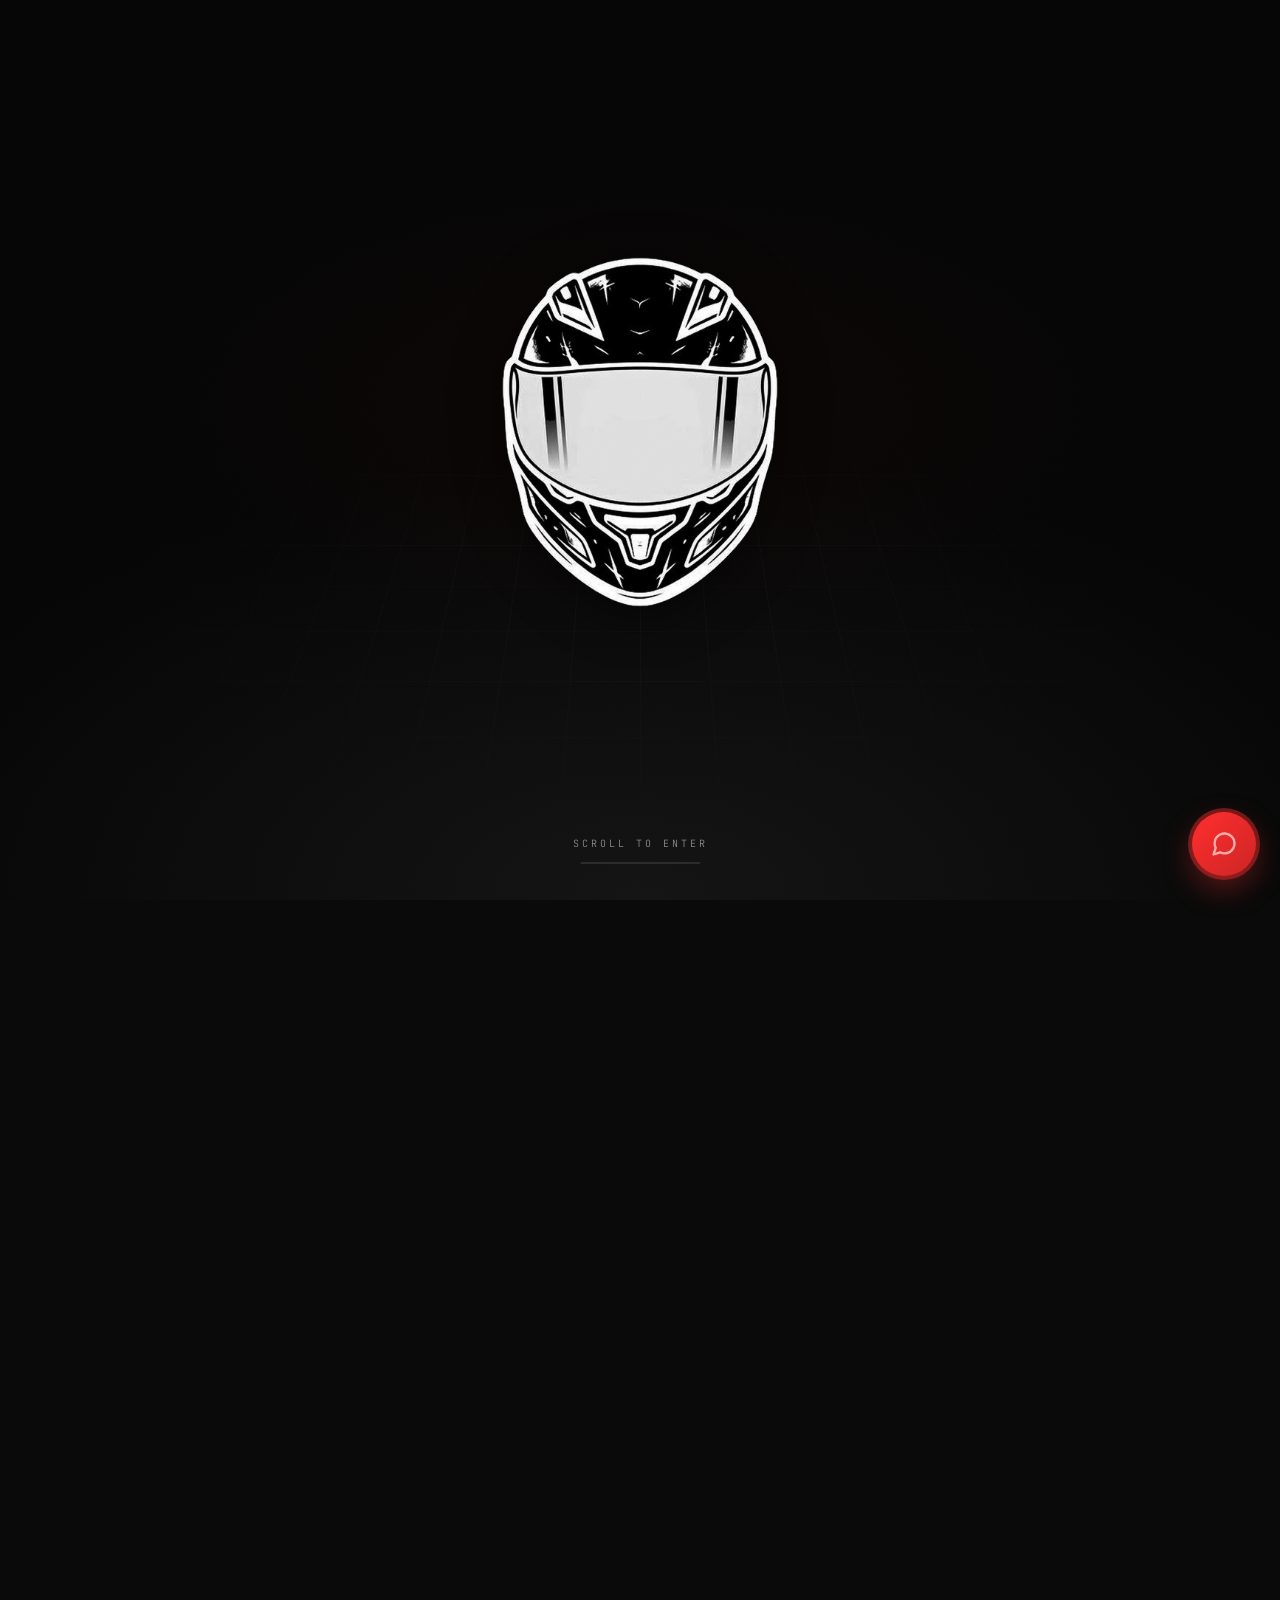
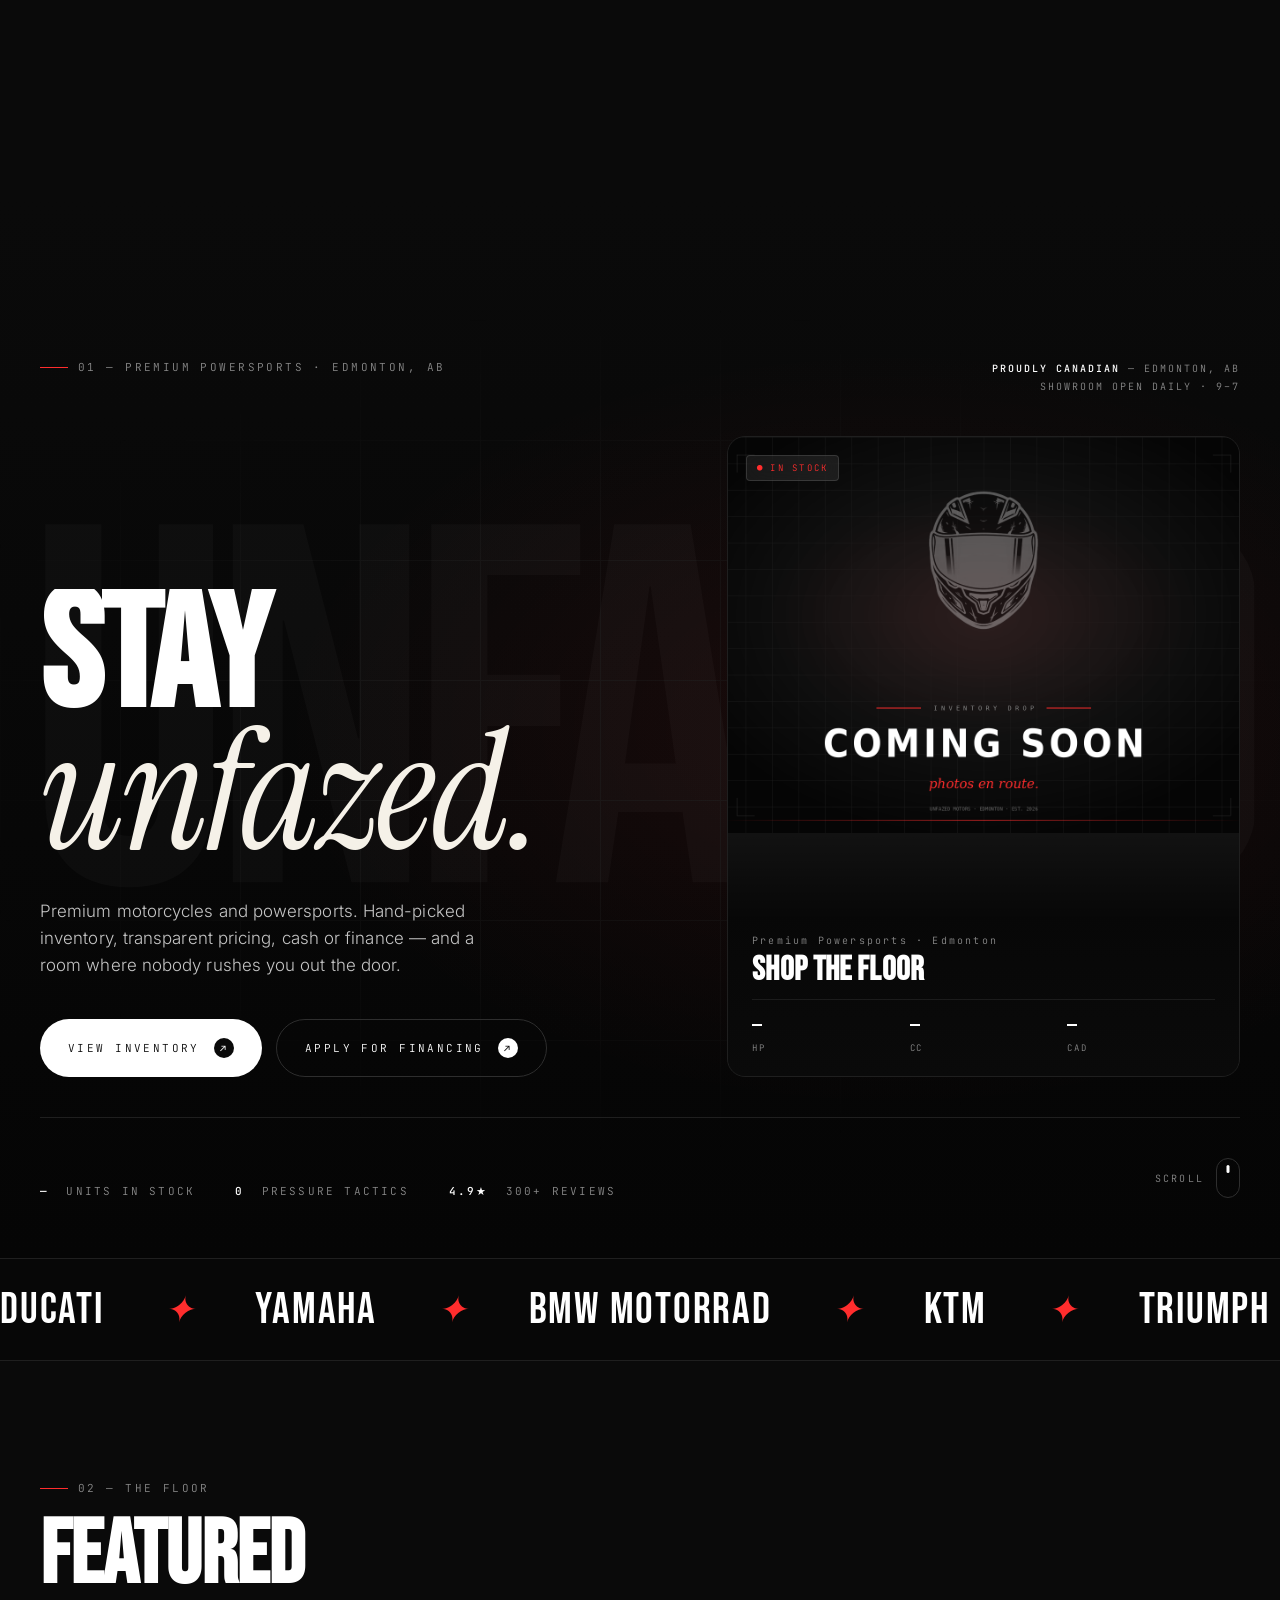
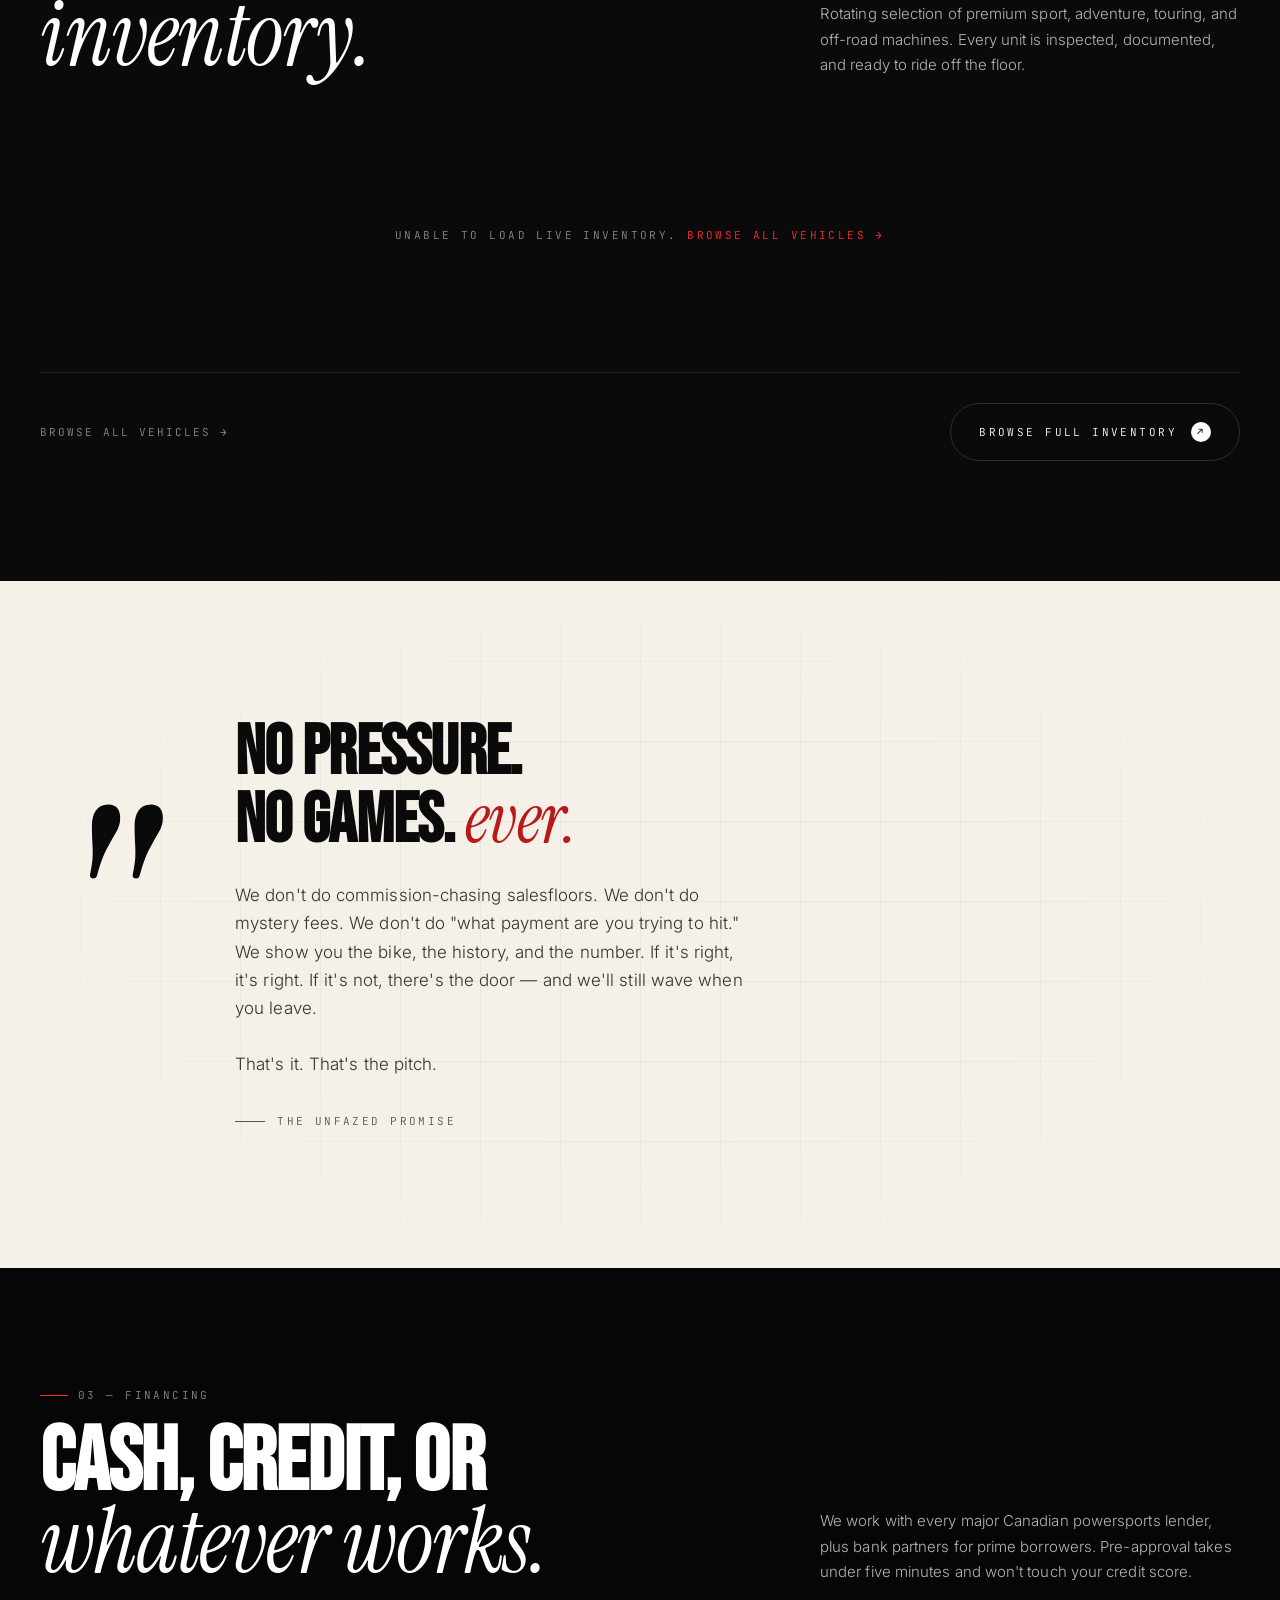
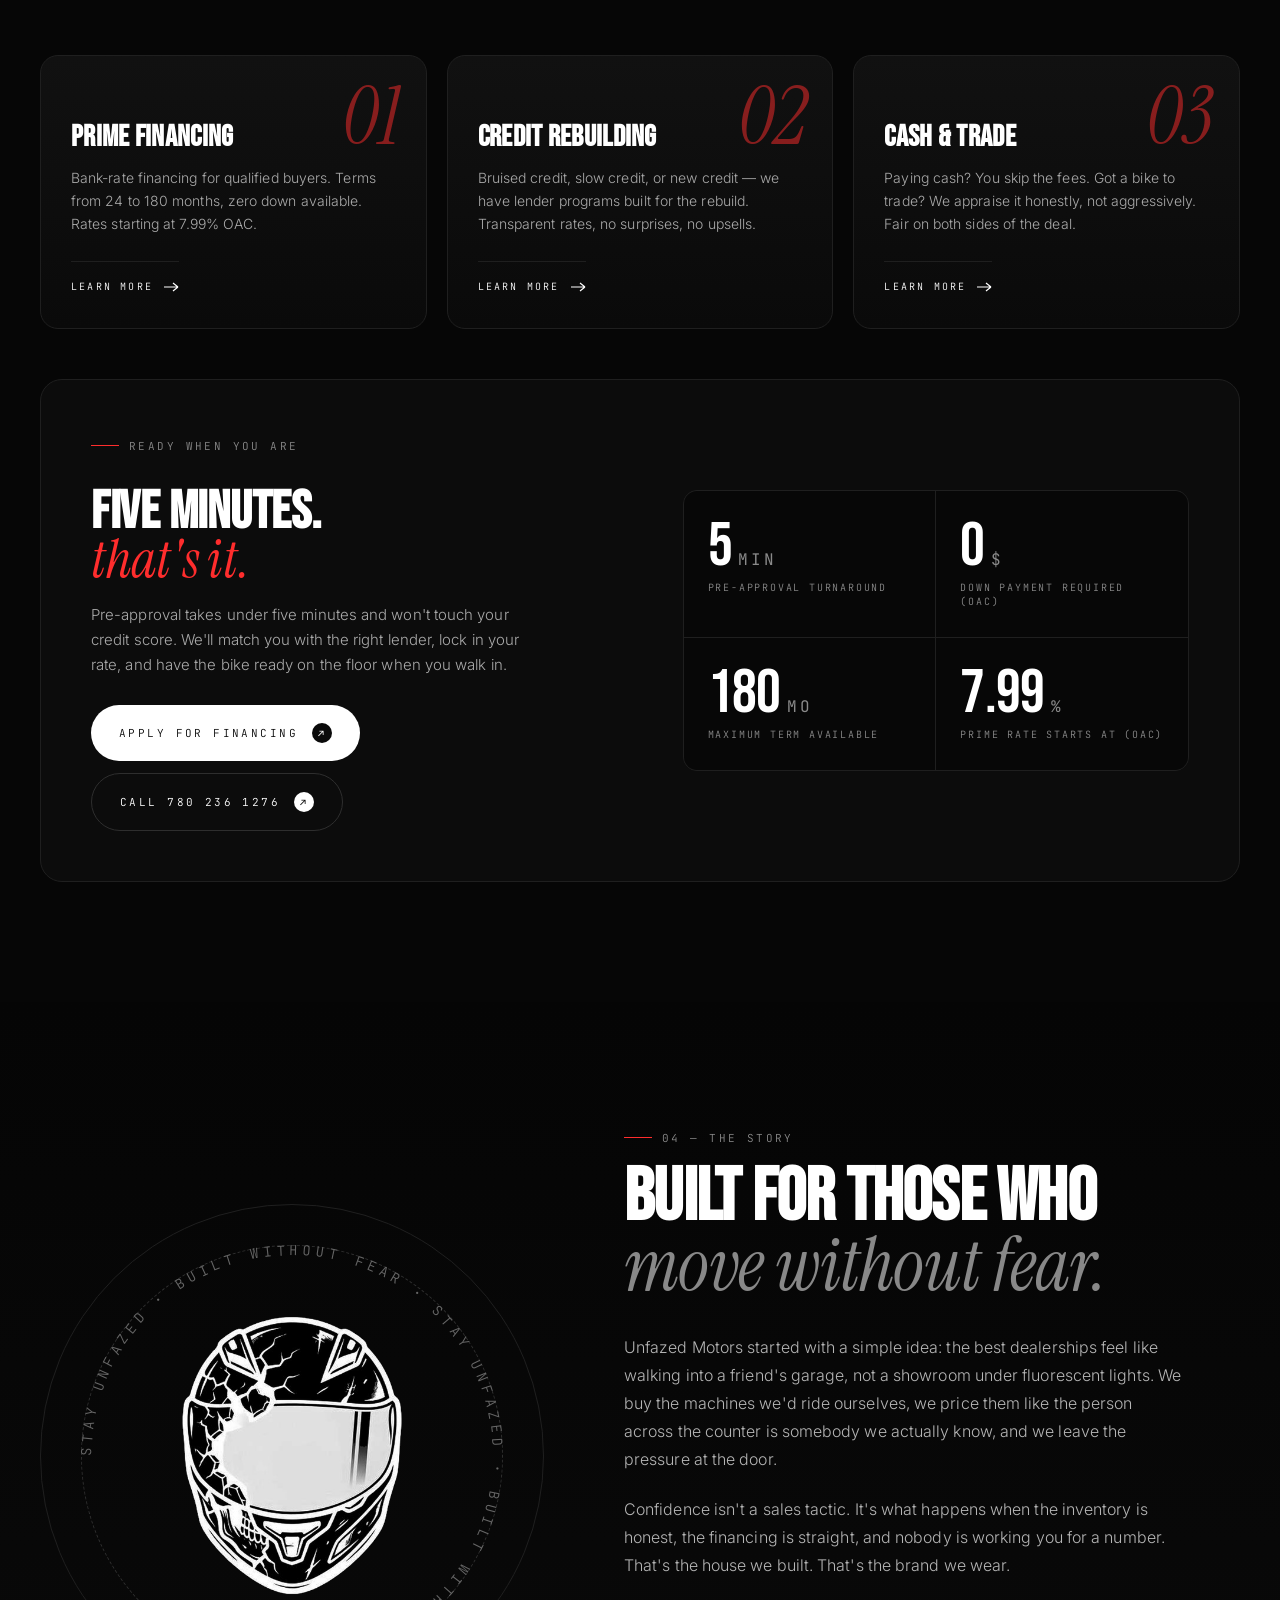
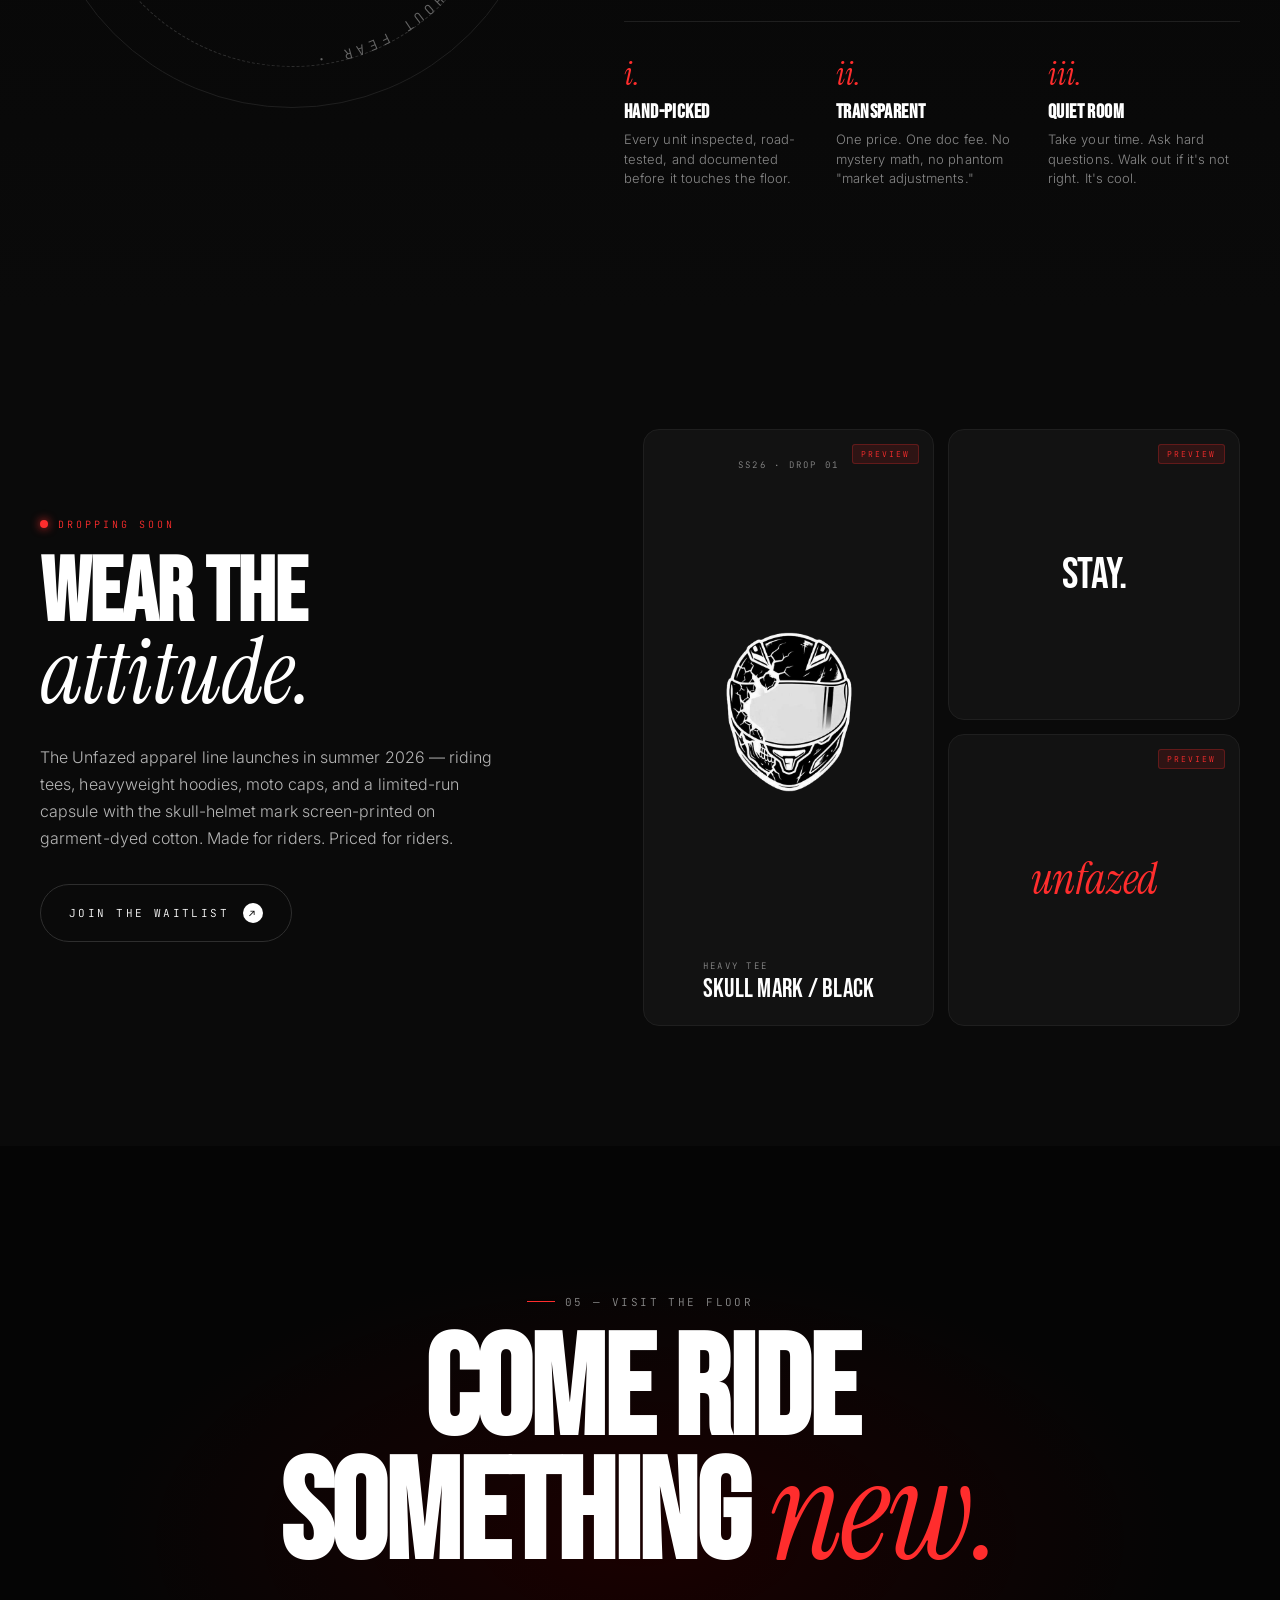
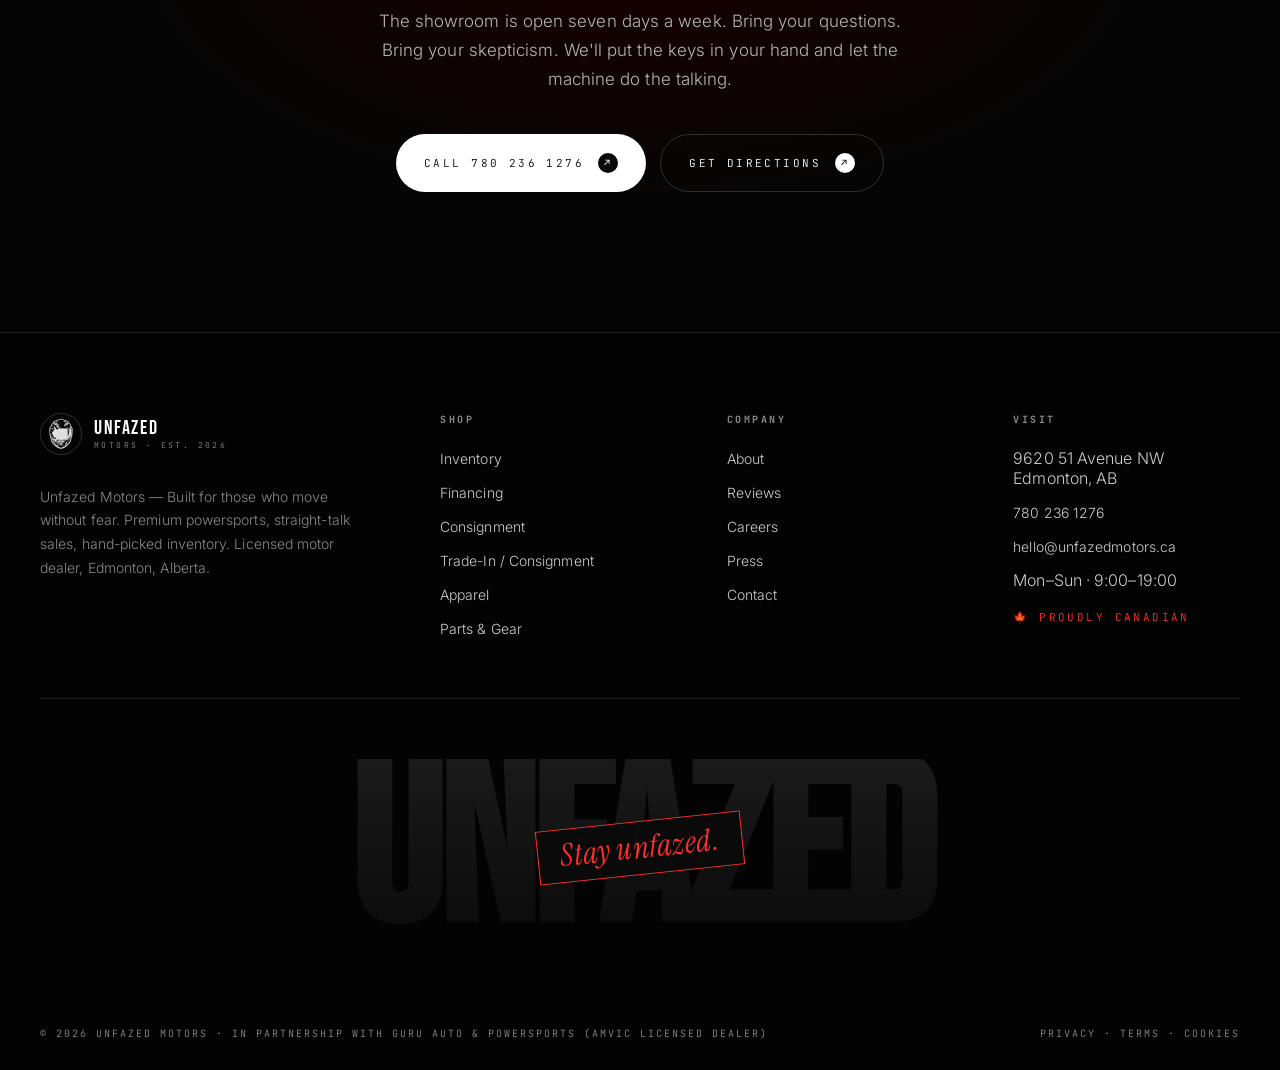
==== index.html @ b4e79d4d "Clean website upload without Airtable secrets" ====
<!DOCTYPE html>
<html lang="en">
<head>
<meta charset="UTF-8">
<meta name="viewport" content="width=device-width, initial-scale=1.0">
<title>Unfazed Motors — Stay Unfazed.</title>
<link rel="icon" href="favicon.ico" sizes="any">
<link rel="icon" type="image/png" href="assets/logo-damaged.png">
<link rel="apple-touch-icon" href="assets/logo-damaged.png">
<meta name="description" content="Unfazed Motors — Premium motorcycles and powersports in Edmonton, Alberta. Cash or finance. No pressure. Stay unfazed.">
<meta property="og:title" content="Unfazed Motors — Stay Unfazed.">
<meta property="og:description" content="Premium motorcycles and powersports. Edmonton, Alberta. Cash or finance. No pressure.">
<meta property="og:image" content="assets/logo-damaged.png">
<meta property="og:type" content="website">
<meta name="theme-color" content="#0a0a0a">
<link rel="preconnect" href="https://fonts.googleapis.com">
<link rel="preconnect" href="https://fonts.gstatic.com" crossorigin>
<link href="https://fonts.googleapis.com/css2?family=Bebas+Neue&family=Instrument+Serif:ital@0;1&family=JetBrains+Mono:wght@400;500&family=Inter:wght@300;400;500;600&display=swap" rel="stylesheet">
<!-- Preload helmet images for intro animation before any paint -->
<link rel="preload" href="assets/logo.png" as="image">
<link rel="preload" href="assets/logo-damaged.png" as="image">
<link rel="stylesheet" href="css/style.css">
<link rel="stylesheet" href="css/home.css">
<link rel="stylesheet" href="css/chatbot.css">
<!-- Synchronously add has-intro class before paint to prevent FOUC -->
<script>document.documentElement.classList.add('has-intro');</script>
</head>
<body>

<!-- ========== INTRO ANIMATION ========== -->
<div class="intro" id="intro">
  <div class="intro-sky"></div>
  <div class="intro-grid-lines"></div>
  <div class="intro-stage">
    <div class="intro-flash" id="intFlash"></div>
    <div class="intro-helmet-wrap" id="intHelmet">
      <img src="assets/logo.png" alt="" class="intro-helmet">
      <img src="assets/logo-damaged.png" alt="" class="intro-helmet-damaged">
      <div class="intro-streaks">
        <span></span><span></span><span></span><span></span><span></span>
      </div>
    </div>
    <div class="intro-wordmark" id="intWord">
      <div class="intro-mono">EST · 2026</div>
      <h1 class="intro-title">UNFAZED</h1>
      <div class="intro-sub">
        <span class="line"></span>
        <span>MOTORS · EDMONTON</span>
        <span class="line"></span>
      </div>
      <div class="intro-tag"><em>Stay unfazed.</em></div>
    </div>
    <div class="intro-cue" id="intCue">
      <span>Scroll to enter</span>
      <div class="cue-bar"><div class="cue-fill" id="cueFill"></div></div>
    </div>
  </div>
</div>
<div class="intro-spacer" id="introSpacer"></div>

<!-- ========== SITE ========== -->
<div class="home-page">

<header id="hdr">
  <a href="index.html" class="brand">
    <div class="brand-mark"><img src="assets/logo-damaged.png" alt="Unfazed Motors"></div>
    <div class="brand-name">UNFAZED<small>MOTORS · EST. 2026</small></div>
  </a>
  <nav>
    <ul>
      <li><a href="index.html">Home</a></li>
      <li><a href="inventory.html">Inventory</a></li>
      <li><a href="financing.html">Financing</a></li>
      <li><a href="consignment.html">Consignment</a></li>
      <li><a href="#about">About</a></li>
      <li><a href="#apparel">Apparel</a></li>
      <li><a href="#contact">Contact</a></li>
    </ul>
  </nav>
  <a href="#contact" class="header-cta">Showroom Open</a>
  <button class="burger" aria-label="Menu"><span></span><span></span><span></span></button>
</header>

<nav class="mobile-nav" id="mobileNav">
  <a href="index.html">Home</a>
  <a href="inventory.html">Inventory</a>
  <a href="financing.html">Financing</a>
  <a href="consignment.html">Consignment</a>
  <a href="#about">About</a>
  <a href="#apparel">Apparel</a>
  <a href="#contact">Contact</a>
  <a href="tel:17802361276" class="mob-cta">780 236 1276</a>
</nav>

<!-- ---- Hero ---- -->
<section class="hero" id="top">
  <div class="hero-bg"></div>
  <div class="hero-grid"></div>
  <div class="hero-backdrop">UNFAZED</div>

  <div class="hero-top">
    <span class="eyebrow">01 — Premium Powersports · Edmonton, AB</span>
    <div class="hero-meta">
      <div><strong>Proudly Canadian</strong> — Edmonton, AB</div>
      <div>Showroom open daily · 9–7</div>
    </div>
  </div>

  <div class="hero-main">
    <div>
      <h1 class="hero-headline">
        <span class="line"><span>Stay</span></span>
        <span class="line"><span>unfazed.</span></span>
      </h1>
      <p class="hero-sub">Premium motorcycles and powersports. Hand-picked inventory, transparent pricing, cash or finance — and a room where nobody rushes you out the door.</p>
      <div class="hero-ctas">
        <a href="inventory.html" class="btn btn-primary">View Inventory <span class="arrow">↗</span></a>
        <a href="financing.html" class="btn btn-outline">Apply for Financing <span class="arrow">↗</span></a>
      </div>
    </div>

    <div class="hero-feature">
      <div class="feature-img">
        <!-- Filled dynamically by home-inventory.js if photos available, otherwise shows coming-soon -->
        <img src="assets/coming-soon.png" alt="Inventory photos coming soon" style="width:100%;height:100%;object-fit:cover">
      </div>
      <span class="feature-tag live">In Stock</span>
      <div class="feature-info">
        <div class="year" id="heroFeatYear">Premium Powersports · Edmonton</div>
        <h3 id="heroFeatName">Shop the Floor</h3>
        <div class="feature-stats">
          <div class="s"><b id="heroFeatHP">—</b><span>HP</span></div>
          <div class="s"><b id="heroFeatCC">—</b><span>CC</span></div>
          <div class="s"><b id="heroFeatPrice">—</b><span>CAD</span></div>
        </div>
      </div>
    </div>
  </div>

  <div class="hero-bottom">
    <div class="hero-ticker">
      <div><b id="heroStockCount">—</b> units in stock</div>
      <div><b>0</b> pressure tactics</div>
      <div><b>4.9★</b> 300+ reviews</div>
    </div>
    <div class="scroll-cue"><span>Scroll</span><div class="dot"></div></div>
  </div>
</section>

<!-- ---- Marquee ---- -->
<div class="marquee">
  <div class="marquee-track">
    <span>Ducati<span class="star">✦</span>Yamaha<span class="star">✦</span>BMW Motorrad<span class="star">✦</span>KTM<span class="star">✦</span>Triumph<span class="star">✦</span>Aprilia<span class="star">✦</span>Honda<span class="star">✦</span>Kawasaki<span class="star">✦</span>Harley-Davidson<span class="star">✦</span>Can-Am<span class="star">✦</span></span>
    <span>Ducati<span class="star">✦</span>Yamaha<span class="star">✦</span>BMW Motorrad<span class="star">✦</span>KTM<span class="star">✦</span>Triumph<span class="star">✦</span>Aprilia<span class="star">✦</span>Honda<span class="star">✦</span>Kawasaki<span class="star">✦</span>Harley-Davidson<span class="star">✦</span>Can-Am<span class="star">✦</span></span>
  </div>
</div>

<!-- ---- Featured Inventory ---- -->
<section id="inventory">
  <div class="section-head reveal">
    <div class="left">
      <span class="eyebrow">02 — The Floor</span>
      <h2 class="section-title">Featured<br><em>inventory.</em></h2>
    </div>
    <p class="right">Rotating selection of premium sport, adventure, touring, and off-road machines. Every unit is inspected, documented, and ready to ride off the floor.</p>
  </div>

  <!-- Live cards injected by home-inventory.js -->
  <div class="inv-grid" id="invCards">
    <div class="loading-state"><div class="loading-spinner"></div><span>Loading inventory…</span></div>
  </div>

  <div class="inv-foot reveal">
    <span class="count" id="invCount">Browse all vehicles →</span>
    <a href="inventory.html" class="btn btn-outline">Browse Full Inventory <span class="arrow">↗</span></a>
  </div>
</section>

<!-- ---- No Pressure ---- -->
<section class="no-pressure">
  <div class="no-pressure-inner">
    <div class="np-quote">"</div>
    <div class="np-text reveal">
      <h2>No pressure.<br>No games. <em>ever.</em></h2>
      <p>We don't do commission-chasing salesfloors. We don't do mystery fees. We don't do "what payment are you trying to hit." We show you the bike, the history, and the number. If it's right, it's right. If it's not, there's the door — and we'll still wave when you leave.</p>
      <p>That's it. That's the pitch.</p>
      <span class="np-sign">The Unfazed Promise</span>
    </div>
  </div>
</section>

<!-- ---- Financing Teaser ---- -->
<section id="financing" class="financing">
  <div class="section-head reveal">
    <div class="left">
      <span class="eyebrow">03 — Financing</span>
      <h2 class="section-title">Cash, credit, or<br><em>whatever works.</em></h2>
    </div>
    <p class="right">We work with every major Canadian powersports lender, plus bank partners for prime borrowers. Pre-approval takes under five minutes and won't touch your credit score.</p>
  </div>

  <div class="fin-grid">
    <div class="fin-card reveal">
      <span class="num">01</span>
      <h4>Prime Financing</h4>
      <p>Bank-rate financing for qualified buyers. Terms from 24 to 180 months, zero down available. Rates starting at 7.99% OAC.</p>
      <a href="financing.html" class="arrow-link">Learn More <svg width="16" height="10" viewBox="0 0 16 10" fill="none"><path d="M1 5h14m0 0l-5-4m5 4l-5 4" stroke="currentColor" stroke-width="1.2"/></svg></a>
    </div>
    <div class="fin-card reveal">
      <span class="num">02</span>
      <h4>Credit Rebuilding</h4>
      <p>Bruised credit, slow credit, or new credit — we have lender programs built for the rebuild. Transparent rates, no surprises, no upsells.</p>
      <a href="financing.html" class="arrow-link">Learn More <svg width="16" height="10" viewBox="0 0 16 10" fill="none"><path d="M1 5h14m0 0l-5-4m5 4l-5 4" stroke="currentColor" stroke-width="1.2"/></svg></a>
    </div>
    <div class="fin-card reveal">
      <span class="num">03</span>
      <h4>Cash & Trade</h4>
      <p>Paying cash? You skip the fees. Got a bike to trade? We appraise it honestly, not aggressively. Fair on both sides of the deal.</p>
      <a href="financing.html" class="arrow-link">Learn More <svg width="16" height="10" viewBox="0 0 16 10" fill="none"><path d="M1 5h14m0 0l-5-4m5 4l-5 4" stroke="currentColor" stroke-width="1.2"/></svg></a>
    </div>
  </div>

  <div class="fin-apply reveal">
    <div class="fin-apply-left">
      <span class="eyebrow" style="margin-bottom:20px;display:inline-flex">Ready When You Are</span>
      <h3 style="margin-top:14px">Five minutes.<br><em>That's it.</em></h3>
      <p>Pre-approval takes under five minutes and won't touch your credit score. We'll match you with the right lender, lock in your rate, and have the bike ready on the floor when you walk in.</p>
      <div style="display:flex;gap:12px;flex-wrap:wrap;margin-top:6px">
        <a href="financing.html" class="btn btn-primary">Apply for Financing <span class="arrow">↗</span></a>
        <a href="tel:17802361276" class="btn btn-outline">Call 780 236 1276 <span class="arrow">↗</span></a>
      </div>
    </div>
    <div class="fin-apply-right">
      <div class="fin-stat"><b>5<span>MIN</span></b><p>Pre-approval turnaround</p></div>
      <div class="fin-stat"><b>0<span>$</span></b><p>Down payment required (OAC)</p></div>
      <div class="fin-stat"><b>180<span>MO</span></b><p>Maximum term available</p></div>
      <div class="fin-stat"><b>7.99<span>%</span></b><p>Prime rate starts at (OAC)</p></div>
    </div>
  </div>
</section>

<!-- ---- About ---- -->
<section id="about" class="about">
  <div class="about-grid">
    <div class="about-mark reveal">
      <img src="assets/logo-damaged.png" alt="Unfazed Motors logo">
      <div class="orbit">
        <svg viewBox="0 0 400 400">
          <defs><path id="circlePath" d="M 200,200 m -160,0 a 160,160 0 1,1 320,0 a 160,160 0 1,1 -320,0" fill="none"/></defs>
          <text fill="#666" font-family="JetBrains Mono" font-size="11" letter-spacing="4">
            <textPath href="#circlePath">STAY UNFAZED · BUILT WITHOUT FEAR · STAY UNFAZED · BUILT WITHOUT FEAR · </textPath>
          </text>
        </svg>
      </div>
    </div>
    <div class="about-text reveal">
      <span class="eyebrow">04 — The Story</span>
      <h2 style="margin-top:20px">Built for those who <em>move without fear.</em></h2>
      <p>Unfazed Motors started with a simple idea: the best dealerships feel like walking into a friend's garage, not a showroom under fluorescent lights. We buy the machines we'd ride ourselves, we price them like the person across the counter is somebody we actually know, and we leave the pressure at the door.</p>
      <p>Confidence isn't a sales tactic. It's what happens when the inventory is honest, the financing is straight, and nobody is working you for a number. That's the house we built. That's the brand we wear.</p>
      <div class="about-values">
        <div class="value"><div class="v-num">i.</div><h5>Hand-Picked</h5><p>Every unit inspected, road-tested, and documented before it touches the floor.</p></div>
        <div class="value"><div class="v-num">ii.</div><h5>Transparent</h5><p>One price. One doc fee. No mystery math, no phantom "market adjustments."</p></div>
        <div class="value"><div class="v-num">iii.</div><h5>Quiet Room</h5><p>Take your time. Ask hard questions. Walk out if it's not right. It's cool.</p></div>
      </div>
    </div>
  </div>
</section>

<!-- ---- Apparel ---- -->
<section id="apparel" class="apparel">
  <div class="apparel-grid">
    <div class="apparel-txt reveal">
      <span class="tag">Dropping Soon</span>
      <h2>Wear the<br><em>attitude.</em></h2>
      <p>The Unfazed apparel line launches in summer 2026 — riding tees, heavyweight hoodies, moto caps, and a limited-run capsule with the skull-helmet mark screen-printed on garment-dyed cotton. Made for riders. Priced for riders.</p>
      <a href="#" class="btn btn-outline">Join the Waitlist <span class="arrow">↗</span></a>
    </div>
    <div class="apparel-visual reveal">
      <div class="ap-tile big">
        <div><span class="ap-label">SS26 · Drop 01</span></div>
        <div class="ap-visual"><img src="assets/logo-damaged.png" alt=""></div>
        <div><span class="ap-label">Heavy Tee</span><div class="ap-name" style="margin-top:4px">Skull Mark / Black</div></div>
        <span class="soon">Preview</span>
      </div>
      <div class="ap-tile"><div class="ap-text">Stay.</div><span class="soon">Preview</span></div>
      <div class="ap-tile"><div class="ap-text"><em>unfazed</em></div><span class="soon">Preview</span></div>
    </div>
  </div>
</section>

<!-- ---- Contact CTA ---- -->
<section id="contact" class="contact-cta">
  <span class="eyebrow" style="justify-content:center">05 — Visit the Floor</span>
  <h2 style="margin-top:24px">Come ride<br>something <em>new.</em></h2>
  <p>The showroom is open seven days a week. Bring your questions. Bring your skepticism. We'll put the keys in your hand and let the machine do the talking.</p>
  <div style="display:flex;gap:14px;justify-content:center;flex-wrap:wrap">
    <a href="tel:17802361276" class="btn btn-primary">Call 780 236 1276 <span class="arrow">↗</span></a>
    <a href="https://maps.google.com/?q=9620+51+Avenue+NW+Edmonton+AB" target="_blank" rel="noopener" class="btn btn-outline">Get Directions <span class="arrow">↗</span></a>
  </div>
</section>

<!-- ---- Footer ---- -->
<footer>
  <div class="footer-top">
    <div class="foot-brand">
      <a href="index.html" class="brand">
        <div class="brand-mark"><img src="assets/logo-damaged.png" alt=""></div>
        <div class="brand-name">UNFAZED<small>MOTORS · EST. 2026</small></div>
      </a>
      <p>Unfazed Motors — Built for those who move without fear. Premium powersports, straight-talk sales, hand-picked inventory. Licensed motor dealer, Edmonton, Alberta.</p>
    </div>
    <div class="foot-col">
      <h6>Shop</h6>
      <ul>
        <li><a href="inventory.html">Inventory</a></li>
        <li><a href="financing.html">Financing</a></li>
      <li><a href="consignment.html">Consignment</a></li>
        <li><a href="consignment.html">Trade-In / Consignment</a></li>
        <li><a href="#apparel">Apparel</a></li>
        <li><a href="#">Parts & Gear</a></li>
      </ul>
    </div>
    <div class="foot-col">
      <h6>Company</h6>
      <ul>
        <li><a href="#about">About</a></li>
        <li><a href="#">Reviews</a></li>
        <li><a href="#">Careers</a></li>
        <li><a href="#">Press</a></li>
        <li><a href="#contact">Contact</a></li>
      </ul>
    </div>
    <div class="foot-col">
      <h6>Visit</h6>
      <ul>
        <li style="color:#ccc">9620 51 Avenue NW<br>Edmonton, AB</li>
        <li><a href="tel:17802361276">780 236 1276</a></li>
        <li><a href="mailto:hello@unfazedmotors.ca">hello@unfazedmotors.ca</a></li>
        <li style="color:#ccc">Mon–Sun · 9:00–19:00</li>
        <li style="color:var(--accent);font-family:'JetBrains Mono',monospace;font-size:11px;letter-spacing:0.22em;text-transform:uppercase;margin-top:6px">🍁 Proudly Canadian</li>
      </ul>
    </div>
  </div>
  <div class="footer-mega"><h1>UNFAZED</h1><span class="stamp">Stay unfazed.</span></div>
  <div class="foot-bottom">
    <span>© 2026 Unfazed Motors · In partnership with Guru Auto &amp; Powersports (AMVIC Licensed Dealer)</span>
    <span><a href="#">Privacy</a> · <a href="#">Terms</a> · <a href="#">Cookies</a></span>
  </div>
</footer>

</div><!-- .home-page -->

<script src="js/intro.js"></script>
<script src="js/main.js"></script>
<script src="js/home-inventory.js"></script>
<div id="unfazedChatRoot"></div>
<script src="js/chatbot.js"></script>
<script>
// Update hero feature card from first loaded inventory item
(function() {
  // home-inventory.js dispatches a custom event when records are loaded
  document.addEventListener('homeinvloaded', function(e) {
    const rec = e.detail && e.detail[0];
    if (!rec) return;
    const f = rec.fields || {};
    const el = (id) => document.getElementById(id);
    if (el('heroFeatYear')) el('heroFeatYear').textContent = `${f['Year'] || ''} · ${f['Make'] || ''} · ${f['Mileage (km)'] ? Number(f['Mileage (km)']).toLocaleString('en-CA') + ' km' : 'Featured Unit'}`;
    if (el('heroFeatName')) el('heroFeatName').textContent = `${f['Make'] || ''} ${f['Model'] || ''}`;
    if (el('heroFeatHP')) el('heroFeatHP').textContent = f['Horsepower'] ? Number(f['Horsepower']).toLocaleString('en-CA') : '—';
    if (el('heroFeatCC')) el('heroFeatCC').textContent = f['Engine (cc)'] ? Number(f['Engine (cc)']).toLocaleString('en-CA') : '—';
    if (el('heroFeatPrice')) el('heroFeatPrice').textContent = f['Price (CAD)'] ? '$' + Math.round(Number(f['Price (CAD)'])).toLocaleString('en-CA') : '—';
    if (el('heroStockCount')) {
      // Will be set by home-inventory.js
    }
    // Update hero feature image if photos available
    const photos = f['Photos'];
    if (photos && photos[0]) {
      const featImg = document.querySelector('.hero-feature .feature-img');
      if (featImg) {
        featImg.innerHTML = `<img src="${photos[0].url}" alt="${f['Make']} ${f['Model']}" style="width:100%;height:100%;object-fit:cover">`;
      }
    }
  });
})();
</script>
</body>
</html>
---- css/style.css ----
/* ================================================
   UNFAZED MOTORS — Shared Design System
   ================================================ */

:root {
  --bg: #0a0a0a;
  --ink: #ffffff;
  --mute: #8a8a8a;
  --line: #1f1f1f;
  --line-hi: #2e2e2e;
  --card: #121212;
  --accent: #ff2d2d;
  --accent-dim: #b81a1a;
  --cream: #f5f1e8;
}

*, *::before, *::after { margin: 0; padding: 0; box-sizing: border-box; }
html { scroll-behavior: smooth; }
body {
  background: var(--bg);
  color: var(--ink);
  font-family: 'Inter', sans-serif;
  font-weight: 300;
  -webkit-font-smoothing: antialiased;
  overflow-x: hidden;
  letter-spacing: 0.005em;
}
/* Film-grain overlay — disabled on mobile/touch because mix-blend-mode forces
   a full-page recomposite on every animation frame, which kills the marquee
   on iPhones. Hover query keeps it for desktop pointers only. */
@media (hover: hover) and (min-width: 1000px) {
  body::before {
    content: "";
    position: fixed; inset: 0;
    pointer-events: none;
    z-index: 9999;
    opacity: 0.06;
    mix-blend-mode: overlay;
    background-image: url("data:image/svg+xml;utf8,<svg xmlns='http://www.w3.org/2000/svg' width='200' height='200'><filter id='n'><feTurbulence type='fractalNoise' baseFrequency='0.9' numOctaves='3' stitchTiles='stitch'/></filter><rect width='100%25' height='100%25' filter='url(%23n)'/></svg>");
  }
}
img { display: block; max-width: 100%; }
a { color: inherit; text-decoration: none; }
button { font-family: inherit; cursor: pointer; border: none; background: none; color: inherit; }

/* ---- Typography utilities ---- */
.display { font-family: 'Bebas Neue', sans-serif; font-weight: 400; letter-spacing: -0.01em; line-height: 0.85; text-transform: uppercase; }
.serif   { font-family: 'Instrument Serif', serif; font-weight: 400; letter-spacing: -0.01em; }
.mono    { font-family: 'JetBrains Mono', monospace; font-weight: 400; font-size: 11px; letter-spacing: 0.12em; text-transform: uppercase; }
.eyebrow {
  font-family: 'JetBrains Mono', monospace;
  font-size: 11px; letter-spacing: 0.22em; text-transform: uppercase; color: var(--mute);
  display: inline-flex; align-items: center; gap: 10px;
}
.eyebrow::before { content: ""; width: 28px; height: 1px; background: var(--accent); }

/* ---- Header ---- */
header {
  position: fixed; top: 0; left: 0; right: 0; z-index: 100;
  padding: 18px 40px;
  display: flex; align-items: center; justify-content: space-between;
  transition: all .35s ease;
  border-bottom: 1px solid transparent;
}
/* iOS Safari: solid bg on stuck header; add backdrop-filter only where reliable */
header.stuck {
  background: #0a0a0a;
  border-bottom: 1px solid var(--line);
  padding: 12px 40px;
}
@supports (backdrop-filter: blur(1px)) {
  @media (min-width: 1000px) {
    header.stuck {
      background: rgba(10, 10, 10, 0.88);
      backdrop-filter: blur(14px);
      -webkit-backdrop-filter: blur(14px);
    }
  }
}

.brand { display: flex; align-items: center; gap: 12px; }
.brand-mark {
  width: 42px; height: 42px; background: transparent; border-radius: 50%;
  display: grid; place-items: center; overflow: hidden;
  transition: transform .4s cubic-bezier(.2,.8,.2,1);
  border: 1px solid var(--line-hi);
}
.brand-mark img { width: 100%; height: 100%; object-fit: contain; padding: 4px; }
.brand:hover .brand-mark { transform: rotate(-8deg); }
.brand-name { font-family: 'Bebas Neue', sans-serif; font-size: 20px; letter-spacing: 0.08em; line-height: 1; }
.brand-name small { display: block; font-family: 'JetBrains Mono', monospace; font-size: 8px; letter-spacing: 0.3em; color: var(--mute); margin-top: 3px; }

nav ul { list-style: none; display: flex; gap: 36px; align-items: center; }
nav a {
  font-family: 'JetBrains Mono', monospace; font-size: 11px; letter-spacing: 0.18em; text-transform: uppercase;
  color: var(--ink); position: relative; padding: 8px 0; transition: color .25s;
}
nav a::after { content: ""; position: absolute; left: 0; bottom: 0; width: 0; height: 1px; background: var(--accent); transition: width .3s ease; }
nav a:hover::after, nav a.active::after { width: 100%; }
nav a.active { color: var(--ink); }

.header-cta {
  font-family: 'JetBrains Mono', monospace; font-size: 10px; letter-spacing: 0.22em; text-transform: uppercase;
  padding: 10px 18px; border: 1px solid var(--line-hi); border-radius: 999px;
  transition: all .25s; display: flex; align-items: center; gap: 8px;
}
.header-cta::before {
  content: ""; width: 6px; height: 6px; border-radius: 50%;
  background: #3adf6a; box-shadow: 0 0 8px #3adf6a; animation: pulse 2s infinite;
}
@keyframes pulse { 50% { opacity: 0.5; } }
.header-cta:hover { border-color: var(--ink); background: var(--ink); color: var(--bg); }
.header-cta:hover::before { background: var(--bg); box-shadow: none; }

.burger { display: none; flex-direction: column; gap: 5px; padding: 8px; }
.burger span { width: 22px; height: 1.5px; background: var(--ink); transition: all .3s; }
.burger.open span:nth-child(1) { transform: translateY(6.5px) rotate(45deg); }
.burger.open span:nth-child(2) { opacity: 0; }
.burger.open span:nth-child(3) { transform: translateY(-6.5px) rotate(-45deg); }

.mobile-nav {
  display: none;
  position: fixed; top: 0; left: 0; right: 0; bottom: 0; z-index: 99;
  background: #0a0a0a;
  flex-direction: column; align-items: center; justify-content: center; gap: 32px;
  padding: 80px 40px 40px;
}
.mobile-nav.open { display: flex; }
.mobile-nav a {
  font-family: 'Bebas Neue', sans-serif; font-size: 48px; letter-spacing: 0.04em;
  color: var(--ink); transition: color .2s;
}
.mobile-nav a:hover { color: var(--accent); }
.mobile-nav .mob-cta {
  font-family: 'JetBrains Mono', monospace; font-size: 11px; letter-spacing: 0.22em;
  text-transform: uppercase; padding: 14px 28px; border: 1px solid var(--ink);
  border-radius: 999px; color: var(--ink); margin-top: 16px;
  transition: all .25s;
}
.mobile-nav .mob-cta:hover { background: var(--ink); color: var(--bg); }

/* ---- Buttons ---- */
.btn {
  display: inline-flex; align-items: center; gap: 14px;
  padding: 18px 28px;
  font-family: 'JetBrains Mono', monospace; font-size: 11px; letter-spacing: 0.22em; text-transform: uppercase;
  border-radius: 999px; transition: all .3s cubic-bezier(.2,.8,.2,1); position: relative; overflow: hidden;
}
.btn-primary { background: var(--ink); color: var(--bg); }
.btn-primary:hover { background: var(--accent); color: var(--ink); transform: translateY(-2px); }
.btn-outline { background: transparent; color: var(--ink); border: 1px solid var(--line-hi); }
.btn-outline:hover { border-color: var(--ink); transform: translateY(-2px); }
.btn .arrow { width: 20px; height: 20px; border-radius: 50%; background: currentColor; color: var(--bg); display: grid; place-items: center; font-size: 10px; transition: transform .3s; }
.btn-primary .arrow { background: var(--bg); color: var(--ink); }
.btn-primary:hover .arrow { background: var(--ink); color: var(--accent); }
.btn-outline .arrow { background: var(--ink); color: var(--bg); }
.btn:hover .arrow { transform: rotate(-45deg); }

/* ---- Chip filters ---- */
.chip {
  font-family: 'JetBrains Mono', monospace; font-size: 10px; letter-spacing: 0.2em; text-transform: uppercase;
  padding: 10px 16px; border: 1px solid var(--line-hi); border-radius: 999px; color: var(--mute); transition: all .2s; cursor: pointer; background: none;
}
.chip:hover { border-color: var(--ink); color: var(--ink); }
.chip.active { background: var(--ink); color: var(--bg); border-color: var(--ink); }

/* ---- Section layout ---- */
section { padding: 120px 40px; position: relative; }
.section-head { display: grid; grid-template-columns: 1fr 1fr; gap: 60px; align-items: end; margin-bottom: 70px; }
.section-head .left { display: flex; flex-direction: column; gap: 22px; }
.section-title { font-family: 'Bebas Neue', sans-serif; font-size: clamp(50px, 7vw, 100px); line-height: 0.88; letter-spacing: -0.01em; }
.section-title em { font-family: 'Instrument Serif', serif; font-style: italic; font-weight: 400; text-transform: lowercase; }
.section-head .right { color: #b5b5b5; font-size: 15px; line-height: 1.7; max-width: 420px; justify-self: end; }

/* ---- Inventory cards (shared) ---- */
.inv-grid { display: grid; grid-template-columns: repeat(3, 1fr); gap: 24px; }
.card {
  background: var(--card); border: 1px solid var(--line); border-radius: 18px;
  overflow: hidden; position: relative; transition: all .4s cubic-bezier(.2,.8,.2,1);
}
.card:hover { transform: translateY(-6px); border-color: var(--line-hi); }
.card a { display: block; }
.card-media { aspect-ratio: 4/3; background: radial-gradient(circle at 40% 40%, #1e1e1e 0%, #080808 75%); position: relative; overflow: hidden; }
.card-media img { width: 100%; height: 100%; object-fit: cover; transition: transform .5s cubic-bezier(.2,.8,.2,1); }
.card:hover .card-media img { transform: scale(1.04); }
.card-media .placeholder-svg { position: absolute; bottom: -4%; left: 50%; transform: translateX(-50%); width: 92%; transition: transform .5s cubic-bezier(.2,.8,.2,1); }
.card:hover .card-media .placeholder-svg { transform: translateX(-50%) scale(1.06); }
.card-badge {
  position: absolute; top: 14px; left: 14px;
  font-family: 'JetBrains Mono', monospace; font-size: 9px; letter-spacing: 0.22em; text-transform: uppercase;
  padding: 6px 10px; border-radius: 4px;
  background: rgba(255,255,255,0.08); backdrop-filter: blur(6px);
  border: 1px solid rgba(255,255,255,0.1);
}
.card-badge.badge-new { color: var(--accent); border-color: rgba(255,45,45,0.3); }
.card-badge.badge-featured { color: #3adf6a; border-color: rgba(58,223,106,0.3); }
.card-badge.badge-reduced { color: #f59e0b; border-color: rgba(245,158,11,0.3); }
.card-body { padding: 22px 22px 24px; }
.card-top { display: flex; justify-content: space-between; align-items: baseline; margin-bottom: 4px; font-family: 'JetBrains Mono', monospace; font-size: 10px; letter-spacing: 0.2em; text-transform: uppercase; color: var(--mute); }
.card h3 { font-family: 'Bebas Neue', sans-serif; font-size: 28px; letter-spacing: 0.01em; line-height: 1; margin-bottom: 18px; }
.card-meta {
  display: flex; gap: 14px; margin-bottom: 18px; padding-bottom: 18px; border-bottom: 1px solid var(--line);
  font-family: 'JetBrains Mono', monospace; font-size: 10px; letter-spacing: 0.15em; text-transform: uppercase; color: var(--mute);
  flex-wrap: wrap;
}
.card-meta span { display: inline-flex; align-items: center; gap: 6px; }
.card-meta span::before { content: ""; width: 3px; height: 3px; border-radius: 50%; background: var(--mute); }
.card-foot { display: flex; justify-content: space-between; align-items: center; }
.card-price { font-family: 'Bebas Neue', sans-serif; font-size: 26px; letter-spacing: 0.01em; }
.card-price small { font-family: 'JetBrains Mono', monospace; font-size: 9px; letter-spacing: 0.2em; text-transform: uppercase; color: var(--mute); display: block; margin-top: 2px; }
.card-cta { width: 42px; height: 42px; border-radius: 50%; background: var(--ink); color: var(--bg); display: grid; place-items: center; transition: all .25s; flex-shrink: 0; }
.card-cta:hover { background: var(--accent); color: var(--ink); transform: rotate(-45deg); }
.card-status-sold { opacity: 0.5; }
.card-status-sold .card-badge { background: rgba(0,0,0,0.6); color: var(--mute); border-color: var(--line); }

/* ---- Footer ---- */
footer { background: #030303; border-top: 1px solid var(--line); padding: 80px 40px 30px; }
.footer-top { display: grid; grid-template-columns: 1.5fr 1fr 1fr 1fr; gap: 60px; padding-bottom: 60px; border-bottom: 1px solid var(--line); }
.foot-brand { display: flex; flex-direction: column; gap: 20px; }
.foot-brand .brand { margin-bottom: 10px; }
.foot-brand p { color: #888; font-size: 14px; line-height: 1.7; max-width: 320px; }
.foot-col h6 { font-family: 'JetBrains Mono', monospace; font-size: 10px; letter-spacing: 0.25em; text-transform: uppercase; color: var(--mute); margin-bottom: 22px; }
.foot-col ul { list-style: none; display: flex; flex-direction: column; gap: 14px; }
.foot-col a { font-size: 14px; color: #ccc; transition: color .2s; }
.foot-col a:hover { color: var(--accent); }
.footer-mega { padding: 60px 0 50px; text-align: center; position: relative; }
.footer-mega h1 {
  font-family: 'Bebas Neue', sans-serif; font-size: clamp(90px, 18vw, 290px); line-height: 0.82; letter-spacing: -0.02em;
  background: linear-gradient(180deg, #1a1a1a 0%, #0a0a0a 100%);
  -webkit-background-clip: text; background-clip: text; -webkit-text-fill-color: transparent;
  user-select: none;
}
.footer-mega .stamp {
  position: absolute; top: 50%; left: 50%; transform: translate(-50%, -50%) rotate(-6deg);
  font-family: 'Instrument Serif', serif; font-style: italic;
  font-size: clamp(20px, 2.4vw, 36px); color: var(--accent);
  background: var(--bg); padding: 6px 22px; border: 1px solid var(--accent);
  letter-spacing: 0.02em; white-space: nowrap;
}
.foot-bottom {
  display: flex; justify-content: space-between; align-items: center;
  padding-top: 30px; flex-wrap: wrap; gap: 20px;
  font-family: 'JetBrains Mono', monospace; font-size: 10px; letter-spacing: 0.2em; text-transform: uppercase; color: var(--mute);
}
.foot-bottom a:hover { color: var(--ink); }

/* ---- Reveal animation ---- */
.reveal { opacity: 0; transform: translateY(30px); transition: opacity .9s cubic-bezier(.2,.8,.2,1), transform .9s cubic-bezier(.2,.8,.2,1); }
.reveal.in { opacity: 1; transform: none; }
@keyframes revealFallback { to { opacity: 1; transform: none; } }
.reveal { animation: revealFallback .001s linear 1.5s forwards; }
.reveal.in { animation: none; }
@media (prefers-reduced-motion: reduce) {
  .reveal { opacity: 1; transform: none; animation: none; }
}

/* ---- Loading / empty states ---- */
.loading-state {
  grid-column: 1 / -1; text-align: center; padding: 80px 20px;
  font-family: 'JetBrains Mono', monospace; font-size: 11px; letter-spacing: 0.22em;
  text-transform: uppercase; color: var(--mute);
}
.loading-spinner {
  width: 32px; height: 32px; border: 2px solid var(--line);
  border-top-color: var(--accent); border-radius: 50%;
  animation: spin 0.8s linear infinite; margin: 0 auto 16px;
}
@keyframes spin { to { transform: rotate(360deg); } }
.error-state {
  grid-column: 1 / -1; text-align: center; padding: 80px 20px; color: var(--mute);
}
.error-state h3 { font-family: 'Bebas Neue', sans-serif; font-size: 36px; margin-bottom: 12px; }

/* ---- Responsive (shared) ---- */
@media (max-width: 1000px) {
  nav ul { display: none; }
  .burger { display: flex; }
  .header-cta { display: none; }
  header { padding: 16px 24px; }
  header.stuck { padding: 12px 24px; }
  section, footer { padding-left: 24px; padding-right: 24px; }
  .section-head { grid-template-columns: 1fr; gap: 24px; }
  .section-head .right { justify-self: start; max-width: 100%; }
  .inv-grid { grid-template-columns: 1fr 1fr; }
  .footer-top { grid-template-columns: 1fr 1fr; gap: 40px; }
  footer { padding: 60px 24px 24px; }
}
@media (max-width: 600px) {
  .inv-grid { grid-template-columns: 1fr; }
  .footer-top { grid-template-columns: 1fr; }
}
---- css/home.css ----
/* ================================================
   UNFAZED MOTORS — Home Page Styles
   ================================================ */

/* ---- Intro animation ---- */
html.has-intro { scroll-behavior: auto; }
.intro-spacer { height: 200vh; width: 100%; pointer-events: none; }

.intro {
  position: fixed; inset: 0; z-index: 500;
  background: #050505;
  overflow: hidden;
  --p: 0;
  opacity: calc(1 - max(0, (var(--p) - 0.92)) * 12.5);
  pointer-events: auto;
  transition: opacity .2s linear;
}
.intro.done { pointer-events: none; }

.intro-sky {
  position: absolute; inset: 0;
  background:
    radial-gradient(ellipse 60% 40% at 50% 45%, rgba(255,45,45,calc(0.04 + var(--p)*0.14)), transparent 65%),
    radial-gradient(ellipse 90% 70% at 50% 100%, rgba(20,20,20,1), #050505 70%);
}
.intro-grid-lines {
  position: absolute; inset: 0;
  background-image:
    linear-gradient(rgba(255,255,255,0.04) 1px, transparent 1px),
    linear-gradient(90deg, rgba(255,255,255,0.04) 1px, transparent 1px);
  background-size: 80px 80px;
  mask-image: radial-gradient(ellipse 70% 55% at 50% 50%, black 20%, transparent 75%);
  -webkit-mask-image: radial-gradient(ellipse 70% 55% at 50% 50%, black 20%, transparent 75%);
  transform: perspective(600px) rotateX(calc(30deg + var(--p) * 15deg)) translateY(calc(var(--p) * -40px));
  transform-origin: center 90%;
  opacity: calc(0.6 + var(--p)*0.4);
}
.intro-stage { position: absolute; inset: 0; display: grid; place-items: center; }

.intro-flash {
  position: absolute; top: 50%; left: 50%;
  width: 80vmin; height: 80vmin; border-radius: 50%;
  background: radial-gradient(circle, rgba(255,255,255,0.9), rgba(255,45,45,0.5) 30%, transparent 65%);
  transform: translate(-50%,-50%) scale(calc(0.1 + var(--p) * 3));
  opacity: calc(
    max(0, min(1, (var(--p) - 0.22) * 20)) *
    max(0, min(1, (0.42 - var(--p)) * 20))
  );
  mix-blend-mode: screen; filter: blur(8px); pointer-events: none;
}

.intro-helmet-wrap {
  position: absolute;
  top: calc(50% - 2vh); left: 50%;
  width: clamp(260px, 42vmin, 480px); aspect-ratio: 1;
  transform:
    translate(-50%, -50%)
    perspective(900px)
    translateZ(calc(
      (var(--p) * 40px)
      - (max(0, min(1, (var(--p) - 0.22) * 8)) * max(0, min(1, (0.5 - var(--p)) * 5))) * 380px
    ))
    rotateX(calc(
      (max(0, min(1, (var(--p) - 0.22) * 8)) * max(0, min(1, (0.55 - var(--p)) * 4))) * -60deg
    ))
    rotateZ(calc(
      (max(0, min(1, (var(--p) - 0.22) * 6)) * max(0, min(1, (0.6 - var(--p)) * 4))) * 25deg
    ))
    scale(calc(
      1
      + (var(--p) * 0.1)
      - (max(0, min(1, (var(--p) - 0.55) * 5))) * 0.35
    ));
  transform-style: preserve-3d;
  filter: drop-shadow(0 20px 40px rgba(255,45,45,calc(0.0 + var(--p)*0.25)));
}
.intro-helmet {
  width: 100%; height: 100%; object-fit: contain; display: block;
  filter: drop-shadow(0 8px 24px rgba(0,0,0,0.6));
  /* Visible at start, fades out around p=0.28 and stays gone */
  opacity: calc(1 - max(0, min(1, (var(--p) - 0.25) * 10)));
}
/* Damaged helmet: invisible at start, fades in at knock-back, stays visible */
.intro-helmet-damaged {
  position: absolute; inset: 0; width: 100%; height: 100%; object-fit: contain;
  opacity: calc(max(0, min(1, (var(--p) - 0.25) * 10)));
}

.intro-streaks {
  position: absolute; inset: 0; pointer-events: none;
  opacity: calc(
    max(0, min(1, (var(--p) - 0.22) * 10)) *
    max(0, min(1, (0.55 - var(--p)) * 6))
  );
}
.intro-streaks span {
  position: absolute; height: 2px;
  background: linear-gradient(90deg, transparent, rgba(255,255,255,0.6), transparent);
  border-radius: 2px;
}
.intro-streaks span:nth-child(1) { top: 20%; left: -60%; width: 160%; transform: rotate(-8deg); }
.intro-streaks span:nth-child(2) { top: 40%; left: -60%; width: 160%; transform: rotate(2deg); height: 1px; }
.intro-streaks span:nth-child(3) { top: 55%; left: -60%; width: 160%; transform: rotate(-3deg); }
.intro-streaks span:nth-child(4) { top: 70%; left: -60%; width: 160%; transform: rotate(4deg); height: 1px; opacity: 0.6; }
.intro-streaks span:nth-child(5) { top: 85%; left: -60%; width: 160%; transform: rotate(-1deg); }

.intro-wordmark {
  position: absolute;
  top: calc(50% + clamp(120px, 22vmin, 220px)); left: 50%;
  transform: translate(-50%, 0); text-align: center;
  opacity: calc(max(0, min(1, (var(--p) - 0.55) * 3.5)));
  pointer-events: none;
}
.intro-mono {
  font-family: 'JetBrains Mono', monospace;
  font-size: 11px; letter-spacing: 0.4em; text-transform: uppercase; color: var(--mute);
  margin-bottom: 14px;
  transform: translateY(calc((1 - max(0, min(1, (var(--p) - 0.6) * 4))) * 10px));
  opacity: max(0, min(1, (var(--p) - 0.6) * 4));
}
.intro-title {
  font-family: 'Bebas Neue', sans-serif;
  font-size: clamp(64px, 11vmin, 140px); line-height: 0.85; letter-spacing: 0.02em; color: var(--ink);
  margin: 0 0 14px;
  transform: translateY(calc((1 - max(0, min(1, (var(--p) - 0.58) * 4))) * 30px));
  opacity: max(0, min(1, (var(--p) - 0.58) * 4));
}
.intro-sub {
  display: inline-flex; align-items: center; gap: 14px;
  font-family: 'JetBrains Mono', monospace; font-size: 11px; letter-spacing: 0.3em; text-transform: uppercase; color: #ddd;
  margin-bottom: 18px;
  transform: translateY(calc((1 - max(0, min(1, (var(--p) - 0.66) * 4))) * 20px));
  opacity: max(0, min(1, (var(--p) - 0.66) * 4));
}
.intro-sub .line { width: 40px; height: 1px; background: var(--line-hi); display: inline-block; }
.intro-tag {
  font-family: 'Instrument Serif', serif; font-style: italic;
  font-size: clamp(18px, 2.4vmin, 28px); color: var(--accent);
  transform: translateY(calc((1 - max(0, min(1, (var(--p) - 0.72) * 4))) * 14px));
  opacity: max(0, min(1, (var(--p) - 0.72) * 4));
}

.intro-cue {
  position: absolute; bottom: 36px; left: 50%; transform: translateX(-50%);
  display: flex; flex-direction: column; align-items: center; gap: 12px;
  font-family: 'JetBrains Mono', monospace; font-size: 10px; letter-spacing: 0.3em; text-transform: uppercase; color: var(--mute);
  opacity: calc(1 - var(--p) * 2.2); pointer-events: none;
}
.cue-bar { width: 120px; height: 2px; background: rgba(255,255,255,0.1); border-radius: 2px; overflow: hidden; }
.cue-fill { height: 100%; background: var(--accent); width: calc(var(--p) * 100%); transition: width .1s linear; }

/* Body hidden until intro done */
html.has-intro body > header,
html.has-intro body > .home-page { visibility: hidden; }
html.has-intro.intro-done body > header,
html.has-intro.intro-done body > .home-page { visibility: visible; }

@media (prefers-reduced-motion: reduce) {
  .intro { display: none; }
  .intro-spacer { display: none; }
}

/* ---- Hero ---- */
.hero { min-height: 100vh; position: relative; padding: 140px 40px 60px; overflow: hidden; display: flex; flex-direction: column; justify-content: space-between; }
.hero-bg {
  position: absolute; inset: 0; z-index: 0;
  background: radial-gradient(ellipse 80% 60% at 70% 50%, rgba(255,45,45,0.08), transparent 60%), linear-gradient(180deg, #0a0a0a 0%, #050505 100%);
}
.hero-backdrop {
  position: absolute; top: 50%; left: 50%; transform: translate(-50%,-50%);
  font-family: 'Bebas Neue', sans-serif;
  font-size: clamp(160px, 40vw, 640px); line-height: 0.8;
  color: rgba(255,255,255,0.025); letter-spacing: -0.04em;
  white-space: nowrap; pointer-events: none; z-index: 1; user-select: none;
  max-width: 100vw; overflow: hidden; text-align: center;
}
.hero-grid {
  position: absolute; inset: 0;
  background-image: linear-gradient(var(--line) 1px, transparent 1px), linear-gradient(90deg, var(--line) 1px, transparent 1px);
  background-size: 120px 120px;
  mask-image: radial-gradient(ellipse 70% 50% at 50% 50%, black 30%, transparent 80%);
  -webkit-mask-image: radial-gradient(ellipse 70% 50% at 50% 50%, black 30%, transparent 80%);
  opacity: 0.4; z-index: 1;
}
.hero-top { position: relative; z-index: 3; display: flex; justify-content: space-between; align-items: flex-start; padding-top: 20px; }
.hero-meta { text-align: right; font-family: 'JetBrains Mono', monospace; font-size: 10px; letter-spacing: 0.2em; text-transform: uppercase; color: var(--mute); line-height: 1.8; }
.hero-meta strong { color: var(--ink); font-weight: 500; }

.hero-main { position: relative; z-index: 3; display: grid; grid-template-columns: 1.1fr 0.9fr; gap: 60px; align-items: end; padding: 40px 0; }
.hero-headline { font-family: 'Bebas Neue', sans-serif; font-size: clamp(80px, 13vw, 210px); line-height: 0.82; letter-spacing: -0.015em; margin-bottom: 30px; }
.hero-headline .line { display: block; overflow: hidden; }
.hero-headline .line span { display: inline-block; transform: translateY(100%); animation: rise 1s cubic-bezier(.2,.9,.2,1) forwards; }
.hero-headline .line:nth-child(1) span { animation-delay: 0.1s; }
.hero-headline .line:nth-child(2) span { animation-delay: 0.2s; font-family: 'Instrument Serif', serif; font-style: italic; font-weight: 400; text-transform: lowercase; letter-spacing: -0.02em; color: var(--cream); }
@keyframes rise { to { transform: translateY(0); } }
.hero-sub { font-size: 17px; line-height: 1.6; color: #c5c5c5; font-weight: 300; max-width: 440px; margin-bottom: 40px; opacity: 0; animation: hfade .8s ease .5s forwards; }
@keyframes hfade { to { opacity: 1; } }
.hero-ctas { display: flex; gap: 14px; flex-wrap: wrap; opacity: 0; animation: hfade .8s ease .7s forwards; }

.hero-feature {
  position: relative; aspect-ratio: 4/5; background: var(--card);
  border: 1px solid var(--line); border-radius: 18px; overflow: hidden;
  opacity: 0; animation: hfade 1s ease .6s forwards;
}
.hero-feature .feature-img {
  position: absolute; top: 0; left: 0; right: 0; bottom: 38%;
  background: linear-gradient(180deg, transparent 50%, rgba(0,0,0,0.4) 100%), radial-gradient(circle at 50% 45%, #2a2a2a 0%, #0a0a0a 75%);
  overflow: hidden;
}
.hero-feature .feature-img img { width: 100%; height: 100%; object-fit: cover; }
.hero-feature .feature-img svg { position: absolute; bottom: 8%; left: 50%; transform: translateX(-50%); width: 82%; }
.feature-tag {
  position: absolute; top: 18px; left: 18px;
  font-family: 'JetBrains Mono', monospace; font-size: 9px; letter-spacing: 0.25em; text-transform: uppercase;
  padding: 6px 10px; background: rgba(255,255,255,0.08); backdrop-filter: blur(8px);
  border: 1px solid rgba(255,255,255,0.12); border-radius: 4px; z-index: 2;
}
.feature-tag.live { color: var(--accent); }
.feature-tag.live::before { content: "●"; margin-right: 6px; animation: pulse 1.5s infinite; }
.feature-info { position: absolute; bottom: 0; left: 0; right: 0; height: 38%; padding: 22px 24px; z-index: 2; display: flex; flex-direction: column; justify-content: flex-end; background: linear-gradient(180deg, transparent 0%, rgba(0,0,0,0.6) 35%, #0a0a0a 100%); }
.feature-info .year { font-family: 'JetBrains Mono', monospace; font-size: 10px; letter-spacing: 0.22em; color: var(--mute); margin-bottom: 8px; }
.feature-info h3 { font-family: 'Bebas Neue', sans-serif; font-size: 34px; line-height: 0.9; letter-spacing: 0.01em; margin-bottom: 14px; }
.feature-stats { display: grid; grid-template-columns: repeat(3, 1fr); gap: 10px; padding-top: 14px; border-top: 1px solid rgba(255,255,255,0.08); }
.feature-stats .s { font-size: 11px; }
.feature-stats .s b { display: block; font-family: 'Bebas Neue', sans-serif; font-size: 20px; letter-spacing: 0.02em; font-weight: 400; margin-bottom: 2px; }
.feature-stats .s span { font-family: 'JetBrains Mono', monospace; font-size: 9px; letter-spacing: 0.2em; text-transform: uppercase; color: var(--mute); }

.hero-bottom { position: relative; z-index: 3; display: flex; justify-content: space-between; align-items: end; padding-top: 40px; border-top: 1px solid var(--line); }
.hero-ticker { display: flex; gap: 40px; font-family: 'JetBrains Mono', monospace; font-size: 11px; letter-spacing: 0.2em; text-transform: uppercase; color: var(--mute); }
.hero-ticker b { color: var(--ink); font-weight: 500; margin-right: 8px; }
.scroll-cue { display: flex; align-items: center; gap: 12px; font-family: 'JetBrains Mono', monospace; font-size: 10px; letter-spacing: 0.22em; text-transform: uppercase; color: var(--mute); }
.scroll-cue .dot { width: 24px; height: 40px; border: 1px solid var(--line-hi); border-radius: 12px; position: relative; }
.scroll-cue .dot::after {
  content: ""; position: absolute; top: 6px; left: 50%; transform: translateX(-50%);
  width: 3px; height: 8px; border-radius: 2px; background: var(--ink); animation: scrolldot 1.8s ease-in-out infinite;
}
@keyframes scrolldot {
  0% { transform: translate(-50%, 0); opacity: 1; }
  70% { transform: translate(-50%, 18px); opacity: 0; }
  100% { transform: translate(-50%, 0); opacity: 0; }
}

/* ---- Marquee ---- */
.marquee {
  border-top: 1px solid var(--line); border-bottom: 1px solid var(--line);
  overflow: hidden; padding: 24px 0; background: #070707;
}
.marquee-track {
  display: flex; gap: 60px; white-space: nowrap;
  animation: march 40s linear infinite;
  font-family: 'Bebas Neue', sans-serif; font-size: 44px; letter-spacing: 0.04em;
  /* iOS Safari GPU acceleration to prevent stutter */
  transform: translate3d(0, 0, 0);
  will-change: transform;
  backface-visibility: hidden;
  -webkit-backface-visibility: hidden;
}
.marquee-track span { display: inline-flex; align-items: center; gap: 60px; }
.marquee-track .star { color: var(--accent); font-family: 'Instrument Serif', serif; font-style: italic; font-size: 36px; }
@keyframes march { to { transform: translate3d(-50%, 0, 0); } }

/* ---- Home featured inventory section ---- */
#inventory { padding-top: 120px; }
.inv-filters { display: flex; gap: 10px; flex-wrap: wrap; margin-bottom: 40px; padding-bottom: 22px; border-bottom: 1px solid var(--line); }
.inv-foot { display: flex; justify-content: space-between; align-items: center; margin-top: 50px; padding-top: 30px; border-top: 1px solid var(--line); }
.inv-foot .count { font-family: 'JetBrains Mono', monospace; font-size: 11px; color: var(--mute); letter-spacing: 0.18em; text-transform: uppercase; }

/* ---- No-pressure section ---- */
.no-pressure { padding: 140px 40px; background: var(--cream); color: var(--bg); position: relative; overflow: hidden; }
.no-pressure::before {
  content: ""; position: absolute; inset: 0;
  background-image: linear-gradient(rgba(0,0,0,0.04) 1px, transparent 1px), linear-gradient(90deg, rgba(0,0,0,0.04) 1px, transparent 1px);
  background-size: 80px 80px;
  mask-image: radial-gradient(ellipse at 50% 50%, black 40%, transparent 80%);
  -webkit-mask-image: radial-gradient(ellipse at 50% 50%, black 40%, transparent 80%);
}
.no-pressure-inner { position: relative; z-index: 2; max-width: 1200px; margin: 0 auto; display: grid; grid-template-columns: auto 1fr; gap: 80px; align-items: center; }
.np-quote { font-family: 'Instrument Serif', serif; font-size: clamp(160px, 24vw, 340px); line-height: 0.7; color: var(--bg); font-style: italic; }
.np-text h2 { font-family: 'Bebas Neue', sans-serif; font-size: clamp(44px, 5.5vw, 84px); line-height: 0.92; letter-spacing: -0.01em; margin-bottom: 28px; }
.np-text h2 em { font-family: 'Instrument Serif', serif; font-style: italic; font-weight: 400; text-transform: lowercase; color: var(--accent-dim); }
.np-text p { font-size: 17px; line-height: 1.65; color: #333; max-width: 520px; margin-bottom: 28px; }
.np-sign { display: inline-flex; align-items: center; gap: 12px; font-family: 'JetBrains Mono', monospace; font-size: 11px; letter-spacing: 0.22em; text-transform: uppercase; color: #555; }
.np-sign::before { content: ""; width: 30px; height: 1px; background: #555; }

/* ---- Financing teaser (home) ---- */
.financing { background: #060606; }
.fin-grid { display: grid; grid-template-columns: repeat(3, 1fr); gap: 20px; }
.fin-card {
  background: linear-gradient(180deg, #111 0%, #0a0a0a 100%);
  border: 1px solid var(--line); border-radius: 18px; padding: 36px 30px 34px;
  position: relative; overflow: hidden; transition: all .35s;
}
.fin-card:hover { border-color: var(--line-hi); transform: translateY(-4px); }
.fin-card .num { font-family: 'Instrument Serif', serif; font-style: italic; font-size: 80px; line-height: 1; color: var(--accent); position: absolute; top: 20px; right: 26px; opacity: 0.5; }
.fin-card h4 { font-family: 'Bebas Neue', sans-serif; font-size: 30px; letter-spacing: 0.01em; line-height: 1; margin-bottom: 14px; margin-top: 30px; }
.fin-card p { font-size: 14px; line-height: 1.65; color: #aaa; margin-bottom: 26px; }
.fin-card .arrow-link { display: inline-flex; align-items: center; gap: 10px; font-family: 'JetBrains Mono', monospace; font-size: 10px; letter-spacing: 0.22em; text-transform: uppercase; color: var(--ink); padding-top: 18px; border-top: 1px solid var(--line); }
.fin-card .arrow-link svg { transition: transform .25s; }
.fin-card:hover .arrow-link svg { transform: translateX(5px); }

.fin-apply {
  margin-top: 50px; background: #0c0c0c; border: 1px solid var(--line); border-radius: 22px; padding: 50px;
  display: grid; grid-template-columns: 1.05fr 1fr; gap: 60px; align-items: center;
}
.fin-apply h3 { font-family: 'Bebas Neue', sans-serif; font-size: 54px; line-height: 0.92; letter-spacing: -0.005em; margin-bottom: 16px; }
.fin-apply h3 em { font-family: 'Instrument Serif', serif; font-style: italic; font-weight: 400; text-transform: lowercase; color: var(--accent); }
.fin-apply p { color: #aaa; line-height: 1.65; font-size: 15px; margin-bottom: 28px; max-width: 440px; }
.fin-apply-right { display: grid; grid-template-columns: 1fr 1fr; gap: 1px; background: var(--line); border: 1px solid var(--line); border-radius: 14px; overflow: hidden; }
.fin-stat { background: #070707; padding: 28px 24px; display: flex; flex-direction: column; gap: 6px; }
.fin-stat b { font-family: 'Bebas Neue', sans-serif; font-size: 62px; font-weight: 400; line-height: 0.9; letter-spacing: -0.01em; color: var(--ink); display: flex; align-items: baseline; gap: 6px; }
.fin-stat b span { font-size: 16px; color: var(--mute); letter-spacing: 0.2em; font-family: 'JetBrains Mono', monospace; text-transform: uppercase; }
.fin-stat p { font-family: 'JetBrains Mono', monospace; font-size: 10px; letter-spacing: 0.18em; text-transform: uppercase; color: var(--mute); margin: 0; line-height: 1.4; }

/* ---- About ---- */
.about { background: linear-gradient(180deg, #050505 0%, #0a0a0a 100%); }
.about-grid { display: grid; grid-template-columns: 0.9fr 1.1fr; gap: 80px; align-items: center; }
.about-mark { aspect-ratio: 1; position: relative; display: grid; place-items: center; border: 1px solid var(--line); border-radius: 999px; overflow: hidden; }
.about-mark::before { content: ""; position: absolute; inset: 40px; border: 1px dashed var(--line-hi); border-radius: 50%; animation: aboutspin 40s linear infinite; }
@keyframes aboutspin { to { transform: rotate(360deg); } }
.about-mark img { width: 60%; position: relative; z-index: 2; }
.about-mark .orbit { position: absolute; inset: 0; }
.about-mark .orbit svg { width: 100%; height: 100%; animation: aboutspin 30s linear infinite reverse; }
.about-text h2 { font-family: 'Bebas Neue', sans-serif; font-size: clamp(44px, 5.8vw, 92px); line-height: 0.9; letter-spacing: -0.01em; margin-bottom: 32px; }
.about-text h2 em { font-family: 'Instrument Serif', serif; font-style: italic; font-weight: 400; text-transform: lowercase; color: #888; }
.about-text p { font-size: 16px; line-height: 1.75; color: #b5b5b5; margin-bottom: 22px; max-width: 560px; }
.about-values { display: grid; grid-template-columns: repeat(3, 1fr); gap: 20px; margin-top: 42px; padding-top: 36px; border-top: 1px solid var(--line); }
.value .v-num { font-family: 'Instrument Serif', serif; font-style: italic; font-size: 32px; color: var(--accent); line-height: 1; margin-bottom: 10px; }
.value h5 { font-family: 'Bebas Neue', sans-serif; font-size: 20px; letter-spacing: 0.02em; margin-bottom: 6px; }
.value p { font-size: 13px; color: #888; line-height: 1.5; margin-bottom: 0; }

/* ---- Apparel ---- */
.apparel { background: #0a0a0a; position: relative; overflow: hidden; }
.apparel-grid { display: grid; grid-template-columns: 1fr 1.1fr; gap: 60px; align-items: center; }
.apparel-txt .tag { display: inline-flex; align-items: center; gap: 10px; font-family: 'JetBrains Mono', monospace; font-size: 10px; letter-spacing: 0.3em; text-transform: uppercase; color: var(--accent); margin-bottom: 24px; }
.apparel-txt .tag::before { content: ""; width: 8px; height: 8px; border-radius: 50%; background: var(--accent); box-shadow: 0 0 10px var(--accent); }
.apparel-txt h2 { font-family: 'Bebas Neue', sans-serif; font-size: clamp(50px, 7vw, 108px); line-height: 0.88; letter-spacing: -0.01em; margin-bottom: 28px; }
.apparel-txt h2 em { font-family: 'Instrument Serif', serif; font-style: italic; font-weight: 400; text-transform: lowercase; }
.apparel-txt p { color: #b5b5b5; font-size: 16px; line-height: 1.7; margin-bottom: 32px; max-width: 460px; }
.apparel-visual { display: grid; grid-template-columns: 1fr 1fr; grid-template-rows: 1fr 1fr; gap: 14px; aspect-ratio: 1; }
.ap-tile { background: var(--card); border: 1px solid var(--line); border-radius: 16px; position: relative; overflow: hidden; display: grid; place-items: center; transition: all .4s; }
.ap-tile:hover { border-color: var(--line-hi); transform: scale(1.02); }
.ap-tile.big { grid-row: span 2; display: flex; flex-direction: column; justify-content: space-between; padding: 22px; }
.ap-tile .ap-label { font-family: 'JetBrains Mono', monospace; font-size: 9px; letter-spacing: 0.25em; text-transform: uppercase; color: var(--mute); }
.ap-tile .ap-name { font-family: 'Bebas Neue', sans-serif; font-size: 26px; letter-spacing: 0.01em; line-height: 1; }
.ap-tile .ap-visual { width: 100%; flex: 1; display: grid; place-items: center; }
.ap-tile .ap-visual img { width: 70%; }
.ap-tile .ap-text { font-family: 'Bebas Neue', sans-serif; font-size: 44px; line-height: 0.9; letter-spacing: -0.01em; text-align: center; }
.ap-tile .ap-text em { font-family: 'Instrument Serif', serif; font-style: italic; font-weight: 400; text-transform: lowercase; color: var(--accent); }
.soon { position: absolute; top: 14px; right: 14px; font-family: 'JetBrains Mono', monospace; font-size: 8px; letter-spacing: 0.25em; text-transform: uppercase; padding: 4px 8px; background: rgba(255,45,45,0.12); color: var(--accent); border: 1px solid rgba(255,45,45,0.25); border-radius: 3px; }

/* ---- Contact CTA ---- */
.contact-cta { padding: 140px 40px; text-align: center; position: relative; background: radial-gradient(ellipse 60% 50% at 50% 50%, #1a0000 0%, transparent 70%), #050505; }
.contact-cta h2 { font-family: 'Bebas Neue', sans-serif; font-size: clamp(70px, 11vw, 180px); line-height: 0.85; letter-spacing: -0.015em; margin-bottom: 30px; }
.contact-cta h2 em { font-family: 'Instrument Serif', serif; font-style: italic; font-weight: 400; text-transform: lowercase; color: var(--accent); }
.contact-cta p { max-width: 560px; margin: 0 auto 40px; color: #b5b5b5; font-size: 17px; line-height: 1.7; }

/* ---- Home responsive ---- */
@media (max-width: 1000px) {
  .hero { padding: 110px 24px 60px; }
  .hero-main { grid-template-columns: 1fr; gap: 40px; }
  .hero-feature { max-width: 100%; aspect-ratio: 5/4; }
  .hero-feature .feature-img { bottom: 48%; }
  .hero-feature .feature-img svg { width: 62%; bottom: 14%; }
  .feature-info { height: 48%; padding: 18px 20px; }
  .feature-info h3 { font-size: 26px; margin-bottom: 10px; }
  .hero-backdrop { font-size: clamp(140px, 55vw, 280px); opacity: 0.9; }
  .fin-grid { grid-template-columns: 1fr; }
  .fin-apply { grid-template-columns: 1fr; gap: 40px; padding: 30px; }
  .fin-apply-right { grid-template-columns: 1fr 1fr; }
  .no-pressure { padding: 80px 24px; }
  .no-pressure-inner { grid-template-columns: 1fr; gap: 20px; text-align: center; }
  .np-quote { font-size: 180px; }
  .about-grid, .apparel-grid { grid-template-columns: 1fr; gap: 50px; }
  .about-values { grid-template-columns: 1fr; gap: 26px; }
  .hero-top, .hero-bottom { flex-direction: column; gap: 16px; align-items: flex-start; }
  .hero-meta { text-align: left; }
  .hero-ticker { flex-direction: column; gap: 8px; }
  .contact-cta { padding: 80px 24px; }
}
@media (max-width: 600px) {
  .marquee-track { font-size: 32px; gap: 40px; }
  .apparel-visual { aspect-ratio: auto; }
  .fin-card .num { font-size: 60px; }
}
---- css/chatbot.css ----
/* =====================================================================
   UNFAZED MOTORS — AI CHATBOT WIDGET
   Floating chat button + slide-up conversation panel
   Matches the site's dark premium aesthetic
   ===================================================================== */

#unfazedChatRoot { font-family: 'Inter', -apple-system, sans-serif; }

.uchat-fab {
  position: fixed;
  bottom: 24px;
  right: 24px;
  width: 64px;
  height: 64px;
  border-radius: 50%;
  background: linear-gradient(135deg, #ff2d2d, #aa1f1f);
  color: #fff;
  border: none;
  cursor: pointer;
  box-shadow: 0 12px 30px rgba(255, 45, 45, 0.35);
  z-index: 9998;
  display: grid;
  place-items: center;
  transition: transform 0.3s cubic-bezier(0.2, 0.8, 0.2, 1), box-shadow 0.3s ease;
}
.uchat-fab:hover {
  transform: translateY(-3px) scale(1.05);
  box-shadow: 0 18px 40px rgba(255, 45, 45, 0.5);
}
.uchat-fab:active { transform: scale(0.96); }
.uchat-fab svg { width: 28px; height: 28px; stroke: #fff; fill: none; stroke-width: 2; }
.uchat-fab.hidden { display: none; }

.uchat-fab-pulse {
  position: absolute;
  inset: -4px;
  border-radius: 50%;
  background: rgba(255, 45, 45, 0.4);
  animation: uchat-pulse 2s infinite;
}
@keyframes uchat-pulse {
  0% { transform: scale(1); opacity: 0.6; }
  100% { transform: scale(1.5); opacity: 0; }
}

.uchat-panel {
  position: fixed;
  bottom: 24px;
  right: 24px;
  width: 400px;
  max-width: calc(100vw - 40px);
  height: 620px;
  max-height: calc(100vh - 120px);
  background: #0a0a0a;
  border: 1px solid #1f1f1f;
  border-radius: 20px;
  display: flex;
  flex-direction: column;
  overflow: hidden;
  z-index: 9999;
  opacity: 0;
  transform: translateY(20px) scale(0.95);
  pointer-events: none;
  transition: opacity 0.3s ease, transform 0.3s cubic-bezier(0.2, 0.8, 0.2, 1);
  box-shadow: 0 30px 80px rgba(0,0,0,0.6);
}
.uchat-panel.open {
  opacity: 1;
  transform: none;
  pointer-events: auto;
}

.uchat-header {
  padding: 16px 18px;
  background: #121212;
  border-bottom: 1px solid #1f1f1f;
  display: flex;
  align-items: center;
  justify-content: space-between;
  gap: 12px;
}
.uchat-header-left {
  display: flex;
  align-items: center;
  gap: 12px;
}
.uchat-avatar {
  width: 40px; height: 40px;
  border-radius: 50%;
  background: #0a0a0a;
  display: grid; place-items: center;
  border: 1px solid #2a2a2a;
  overflow: hidden;
  flex-shrink: 0;
}
.uchat-avatar img { width: 80%; height: 80%; object-fit: contain; }
.uchat-title {
  font-family: 'Bebas Neue', sans-serif;
  font-size: 18px;
  color: #fff;
  letter-spacing: 0.02em;
  line-height: 1;
}
.uchat-subtitle {
  font-family: 'JetBrains Mono', monospace;
  font-size: 10px;
  color: #8a8a8a;
  letter-spacing: 0.24em;
  text-transform: uppercase;
  margin-top: 4px;
  display: flex;
  align-items: center;
  gap: 6px;
}
.uchat-subtitle::before {
  content: "";
  width: 6px; height: 6px;
  border-radius: 50%;
  background: #22c55e;
  box-shadow: 0 0 6px #22c55e;
  animation: uchat-dot-pulse 2s infinite;
}
@keyframes uchat-dot-pulse {
  0%, 100% { opacity: 1; }
  50% { opacity: 0.5; }
}
.uchat-close {
  width: 32px; height: 32px;
  border-radius: 50%;
  background: rgba(255,255,255,0.06);
  border: none;
  color: #fff;
  cursor: pointer;
  display: grid; place-items: center;
  transition: background 0.2s ease;
}
.uchat-close:hover { background: rgba(255,255,255,0.12); }

.uchat-messages {
  flex: 1;
  overflow-y: auto;
  padding: 20px 18px;
  display: flex;
  flex-direction: column;
  gap: 14px;
}
.uchat-messages::-webkit-scrollbar { width: 6px; }
.uchat-messages::-webkit-scrollbar-thumb { background: #2a2a2a; border-radius: 3px; }

.uchat-msg {
  max-width: 85%;
  padding: 12px 16px;
  border-radius: 14px;
  font-size: 14px;
  line-height: 1.5;
  animation: uchat-msg-in 0.3s cubic-bezier(0.2, 0.8, 0.2, 1);
}
@keyframes uchat-msg-in {
  from { opacity: 0; transform: translateY(8px); }
  to { opacity: 1; transform: none; }
}
.uchat-msg.bot {
  align-self: flex-start;
  background: #151515;
  color: #e5e5e5;
  border: 1px solid #1f1f1f;
  border-bottom-left-radius: 4px;
}
.uchat-msg.user {
  align-self: flex-end;
  background: #ff2d2d;
  color: #fff;
  border-bottom-right-radius: 4px;
}
.uchat-msg.system {
  align-self: center;
  background: rgba(34, 197, 94, 0.1);
  border: 1px solid rgba(34, 197, 94, 0.3);
  color: #22c55e;
  font-family: 'JetBrains Mono', monospace;
  font-size: 11px;
  letter-spacing: 0.08em;
  text-align: center;
  max-width: 100%;
  padding: 10px 14px;
}

.uchat-typing {
  align-self: flex-start;
  padding: 14px 18px;
  background: #151515;
  border: 1px solid #1f1f1f;
  border-radius: 14px;
  border-bottom-left-radius: 4px;
  display: flex;
  gap: 4px;
}
.uchat-typing span {
  width: 6px; height: 6px;
  background: #8a8a8a;
  border-radius: 50%;
  animation: uchat-typing-bounce 1.4s infinite;
}
.uchat-typing span:nth-child(2) { animation-delay: 0.2s; }
.uchat-typing span:nth-child(3) { animation-delay: 0.4s; }
@keyframes uchat-typing-bounce {
  0%, 60%, 100% { transform: translateY(0); opacity: 0.4; }
  30% { transform: translateY(-6px); opacity: 1; }
}

.uchat-suggestions {
  padding: 10px 18px;
  display: flex;
  gap: 8px;
  flex-wrap: wrap;
  border-top: 1px solid #1f1f1f;
  background: #0c0c0c;
}
.uchat-chip {
  padding: 8px 12px;
  background: rgba(255,255,255,0.04);
  border: 1px solid #2a2a2a;
  border-radius: 100px;
  font-family: 'JetBrains Mono', monospace;
  font-size: 10px;
  letter-spacing: 0.18em;
  text-transform: uppercase;
  color: #c5c5c5;
  cursor: pointer;
  transition: all 0.2s ease;
  white-space: nowrap;
}
.uchat-chip:hover {
  color: #fff;
  border-color: #ff2d2d;
  background: rgba(255,45,45,0.08);
}

.uchat-input {
  padding: 14px 18px;
  background: #0c0c0c;
  border-top: 1px solid #1f1f1f;
  display: flex;
  gap: 10px;
  align-items: flex-end;
}
.uchat-input textarea {
  flex: 1;
  background: #0a0a0a;
  border: 1px solid #1f1f1f;
  border-radius: 12px;
  padding: 10px 14px;
  color: #fff;
  font-family: 'Inter', sans-serif;
  font-size: 14px;
  line-height: 1.5;
  resize: none;
  min-height: 40px;
  max-height: 100px;
  transition: border-color 0.2s ease;
}
.uchat-input textarea:focus {
  outline: none;
  border-color: #ff2d2d;
}
.uchat-send {
  width: 40px; height: 40px;
  border-radius: 50%;
  background: #ff2d2d;
  border: none;
  color: #fff;
  cursor: pointer;
  display: grid; place-items: center;
  transition: transform 0.2s ease, opacity 0.2s ease;
  flex-shrink: 0;
}
.uchat-send:hover:not(:disabled) { transform: scale(1.05); }
.uchat-send:disabled { opacity: 0.4; cursor: not-allowed; }
.uchat-send svg { width: 18px; height: 18px; }

.uchat-disclaimer {
  padding: 8px 18px 10px;
  background: #0c0c0c;
  font-family: 'JetBrains Mono', monospace;
  font-size: 9px;
  color: #555;
  text-align: center;
  letter-spacing: 0.1em;
  text-transform: uppercase;
  border-top: 1px solid #1f1f1f;
}

@media (max-width: 520px) {
  .uchat-panel {
    width: calc(100vw - 16px);
    height: calc(100vh - 100px);
    bottom: 8px;
    right: 8px;
    max-height: none;
  }
  .uchat-fab {
    width: 56px; height: 56px;
    bottom: 16px; right: 16px;
  }
}
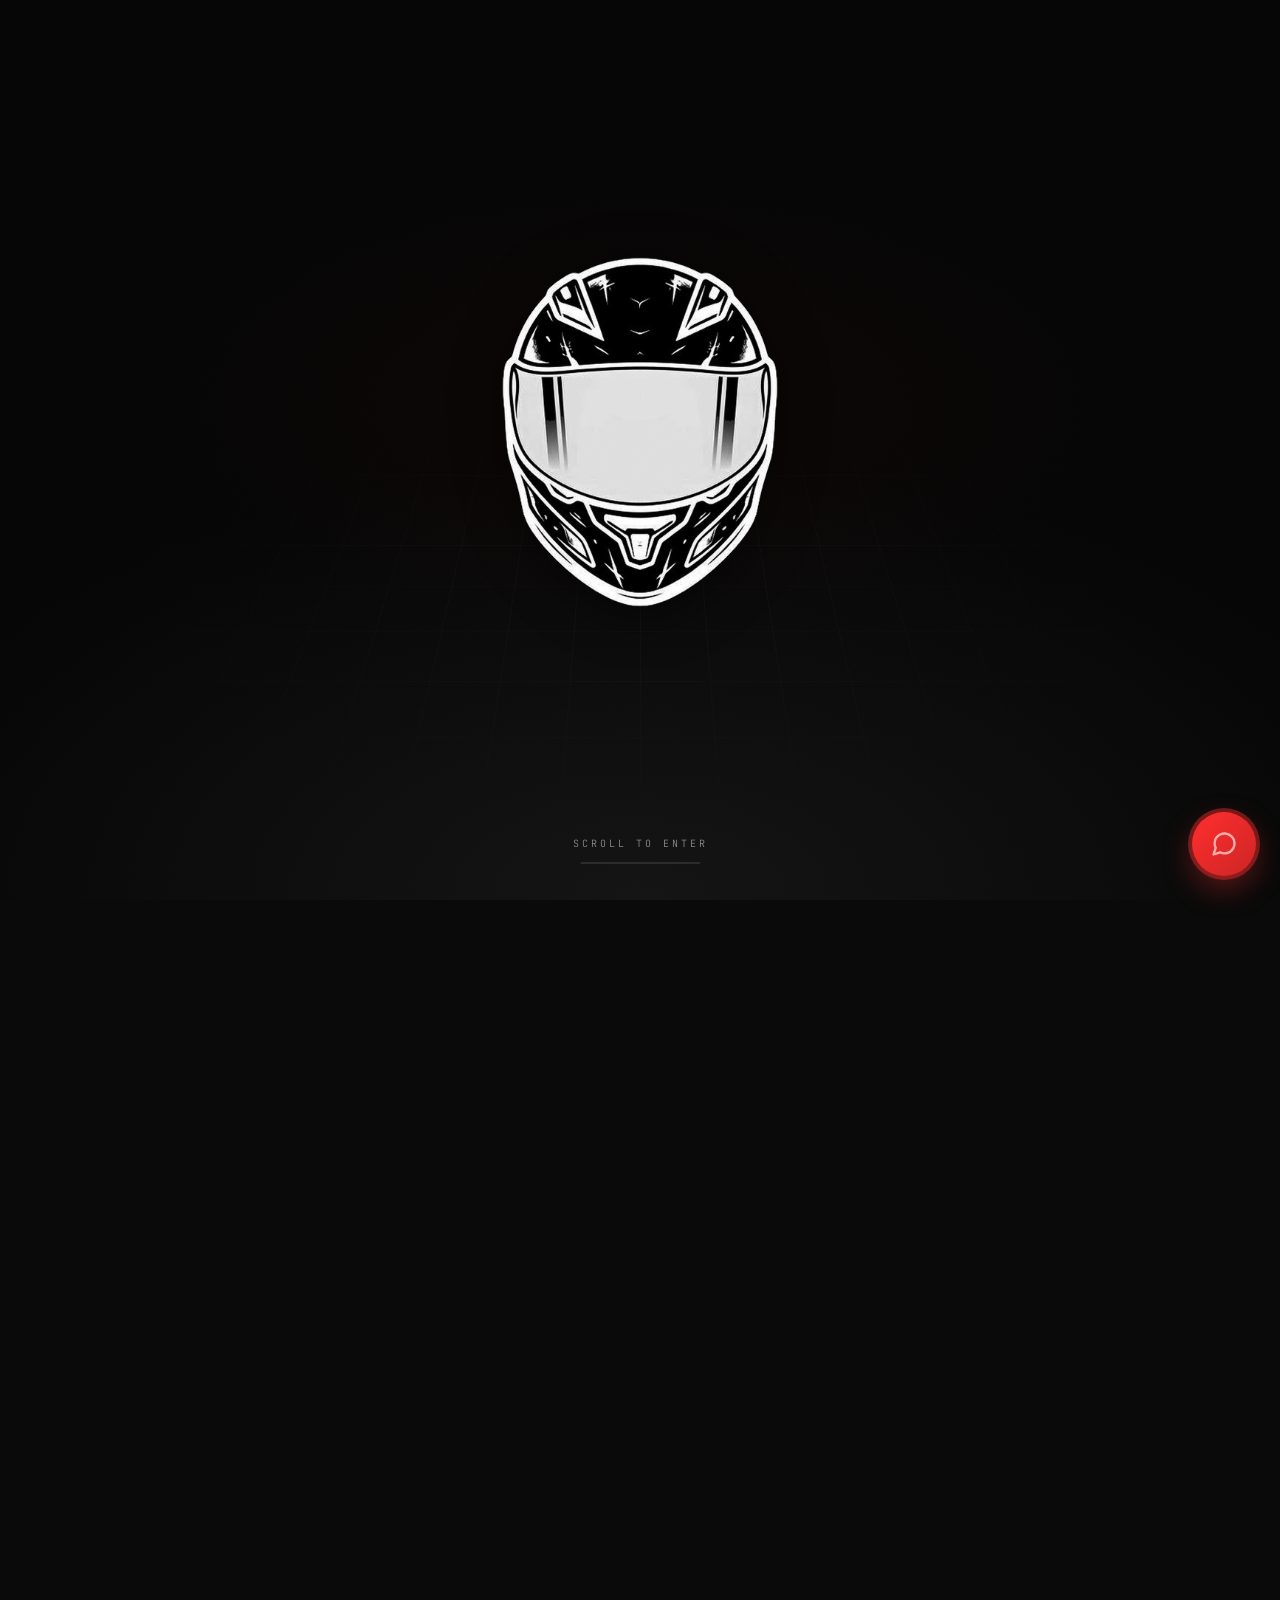
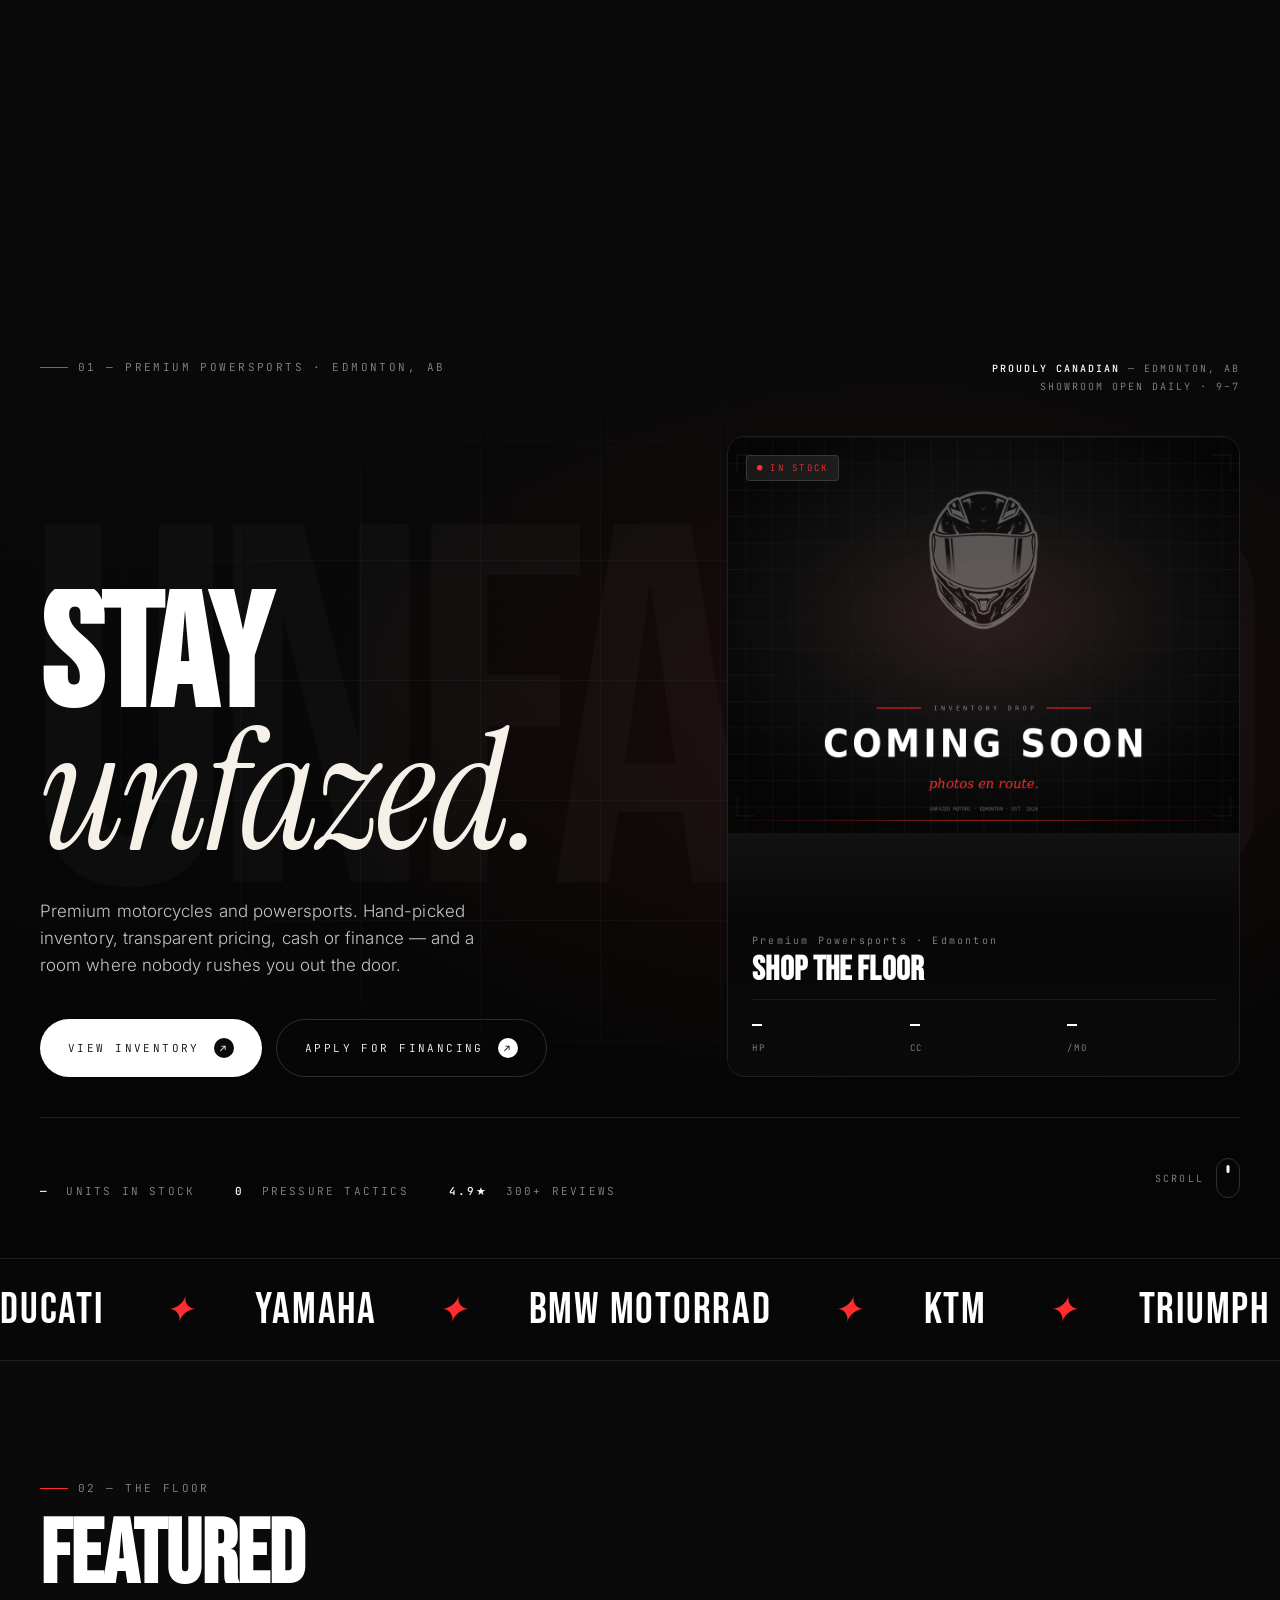
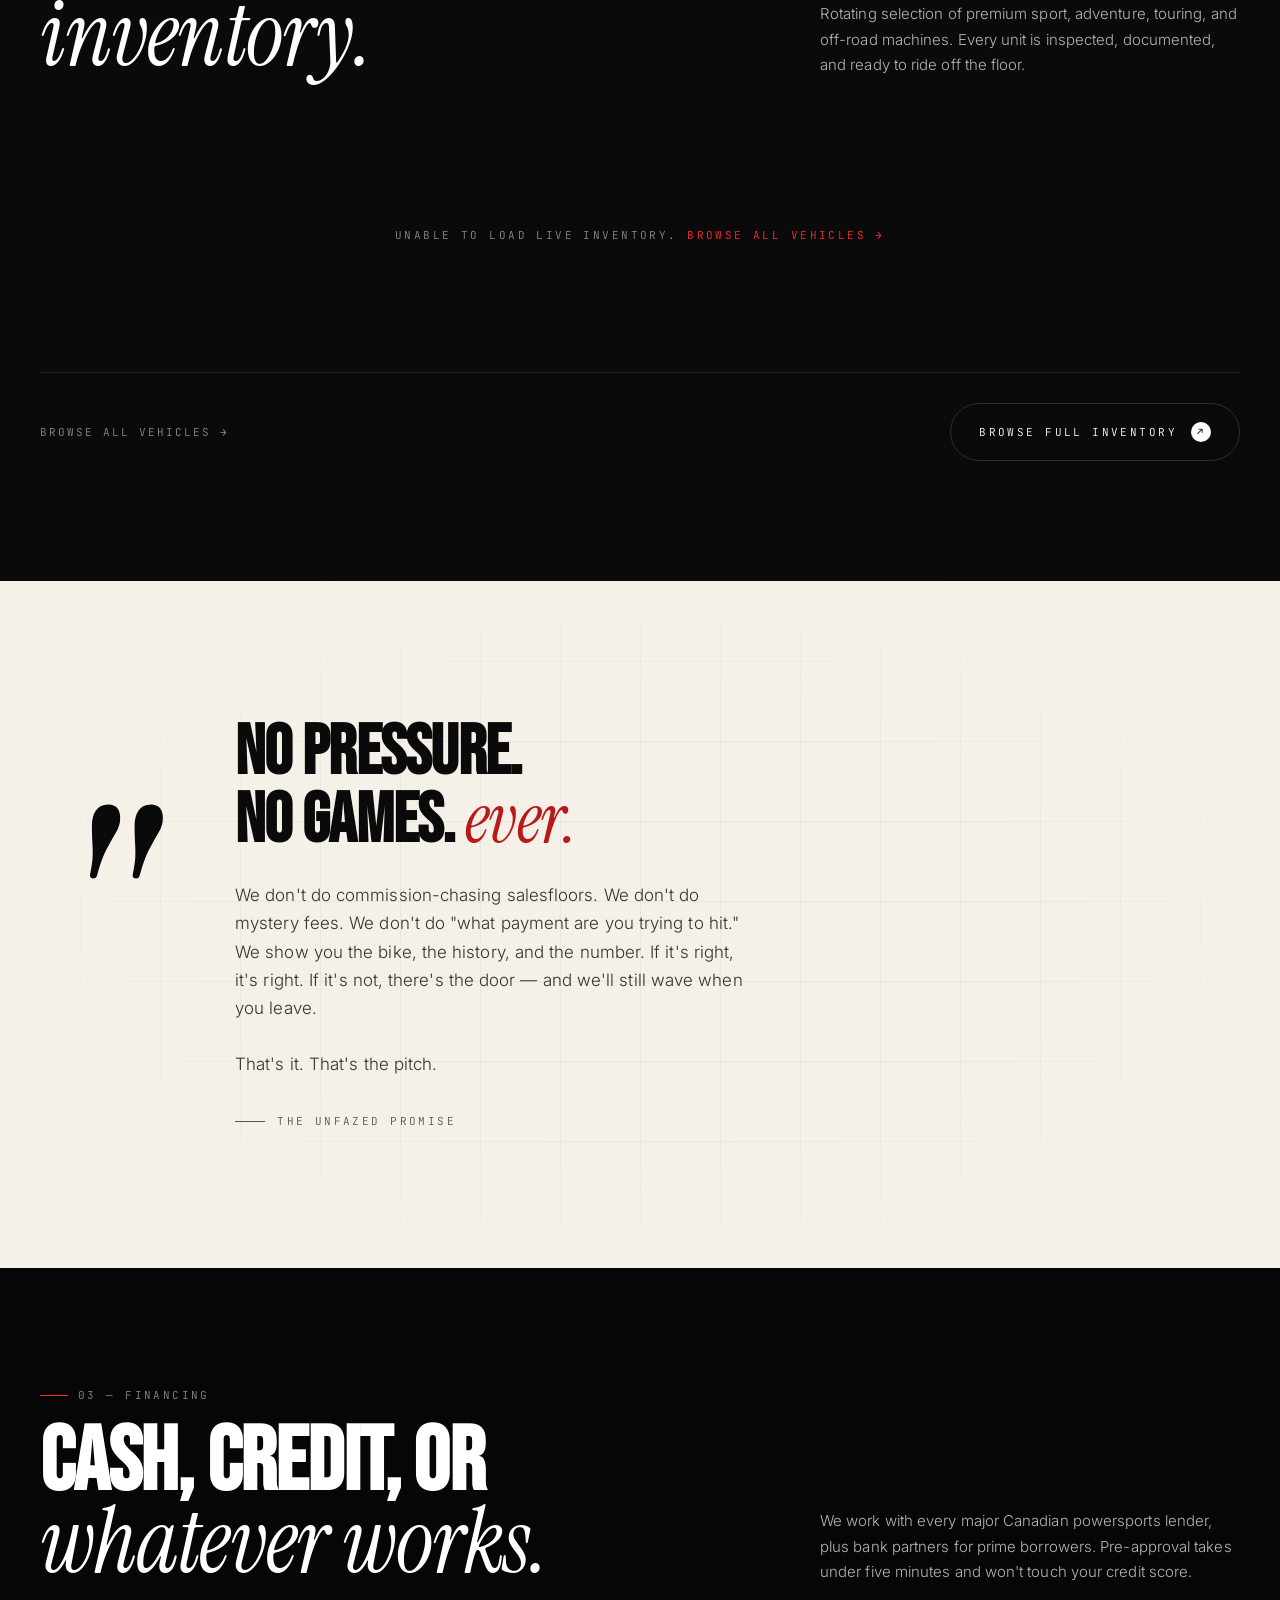
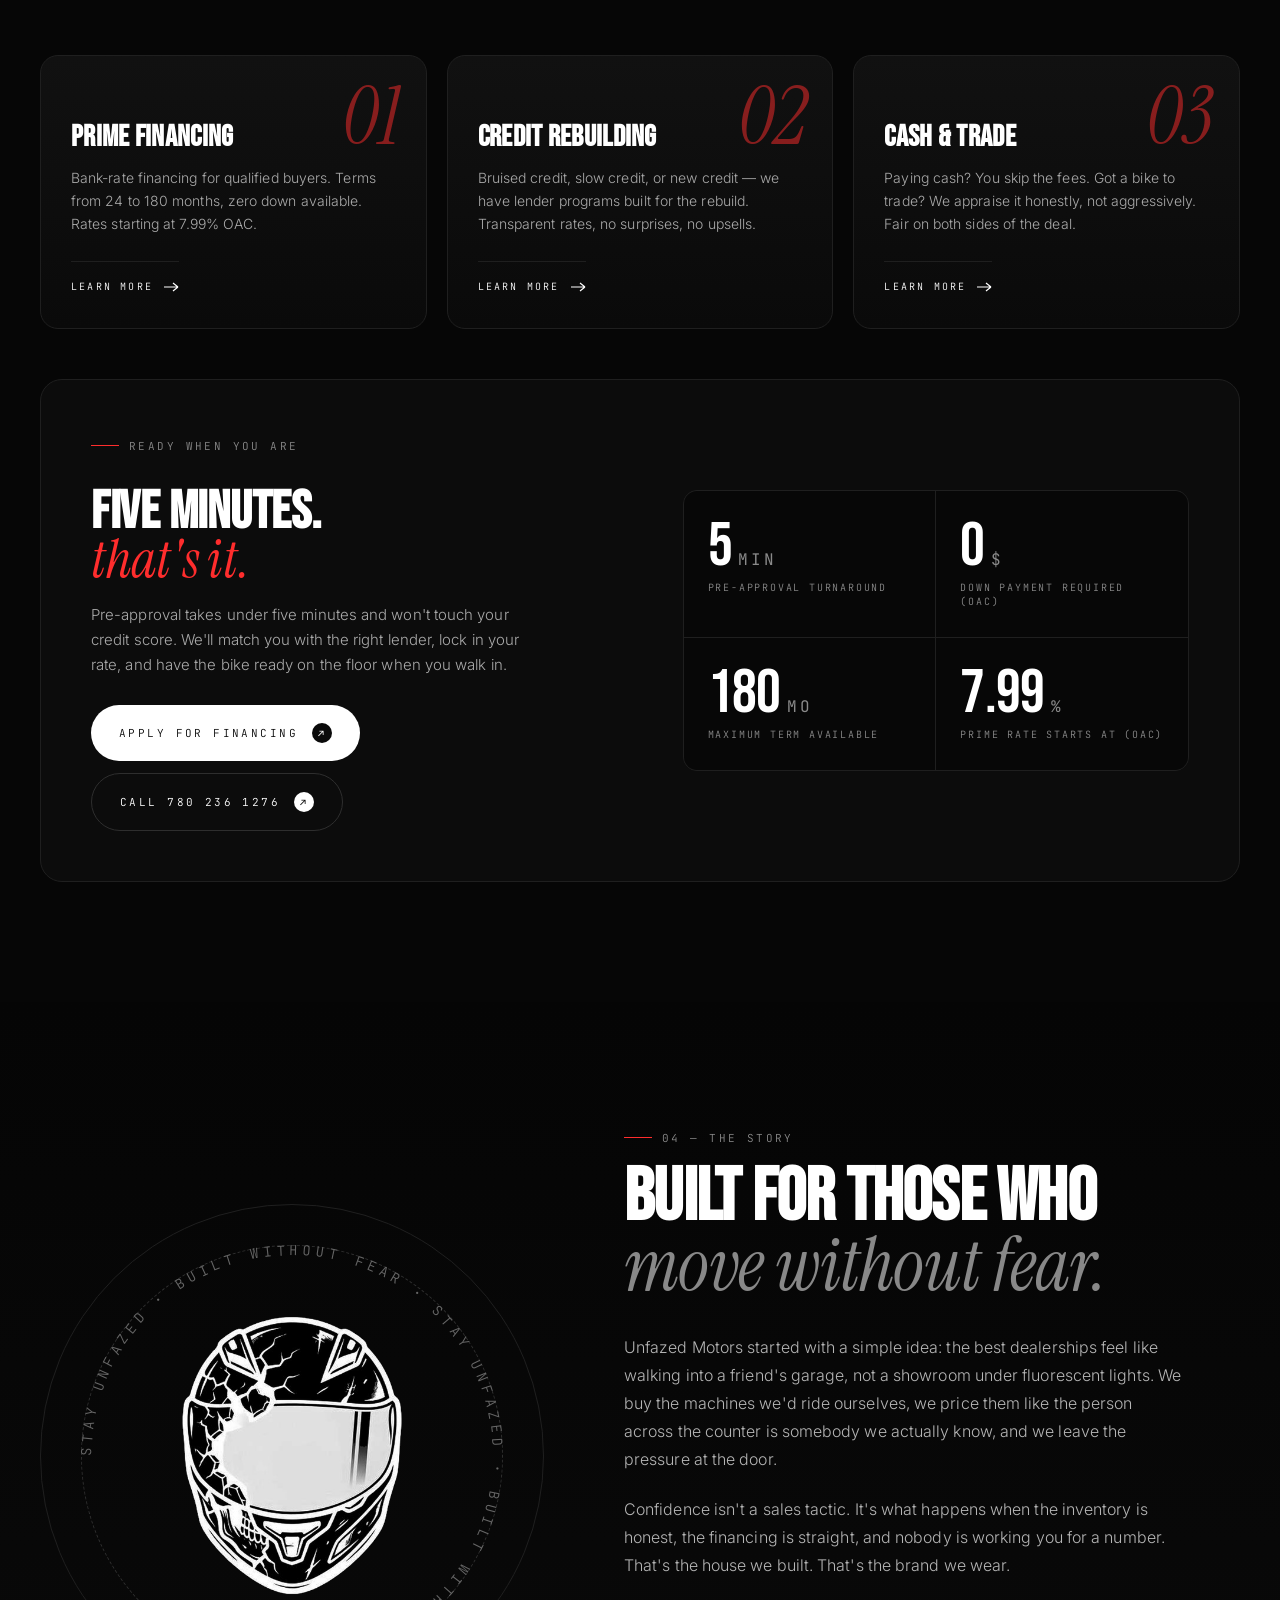
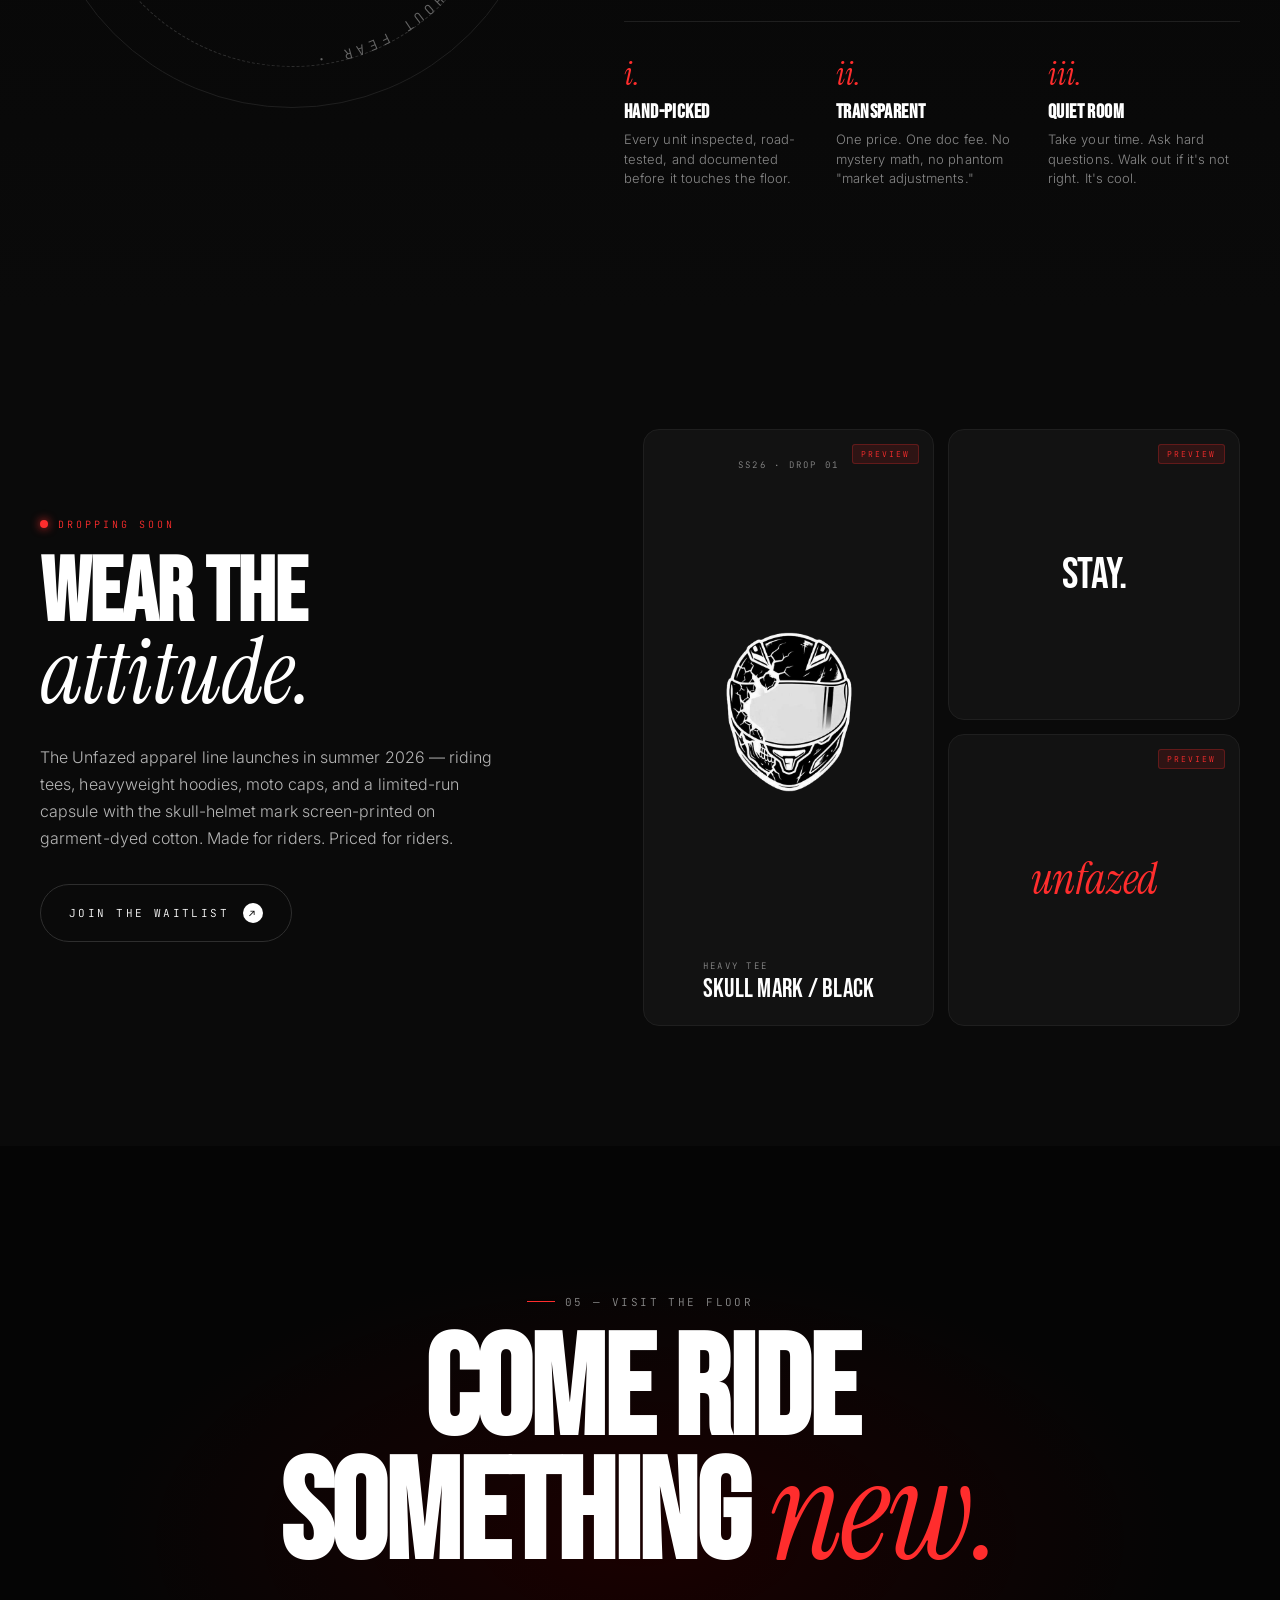
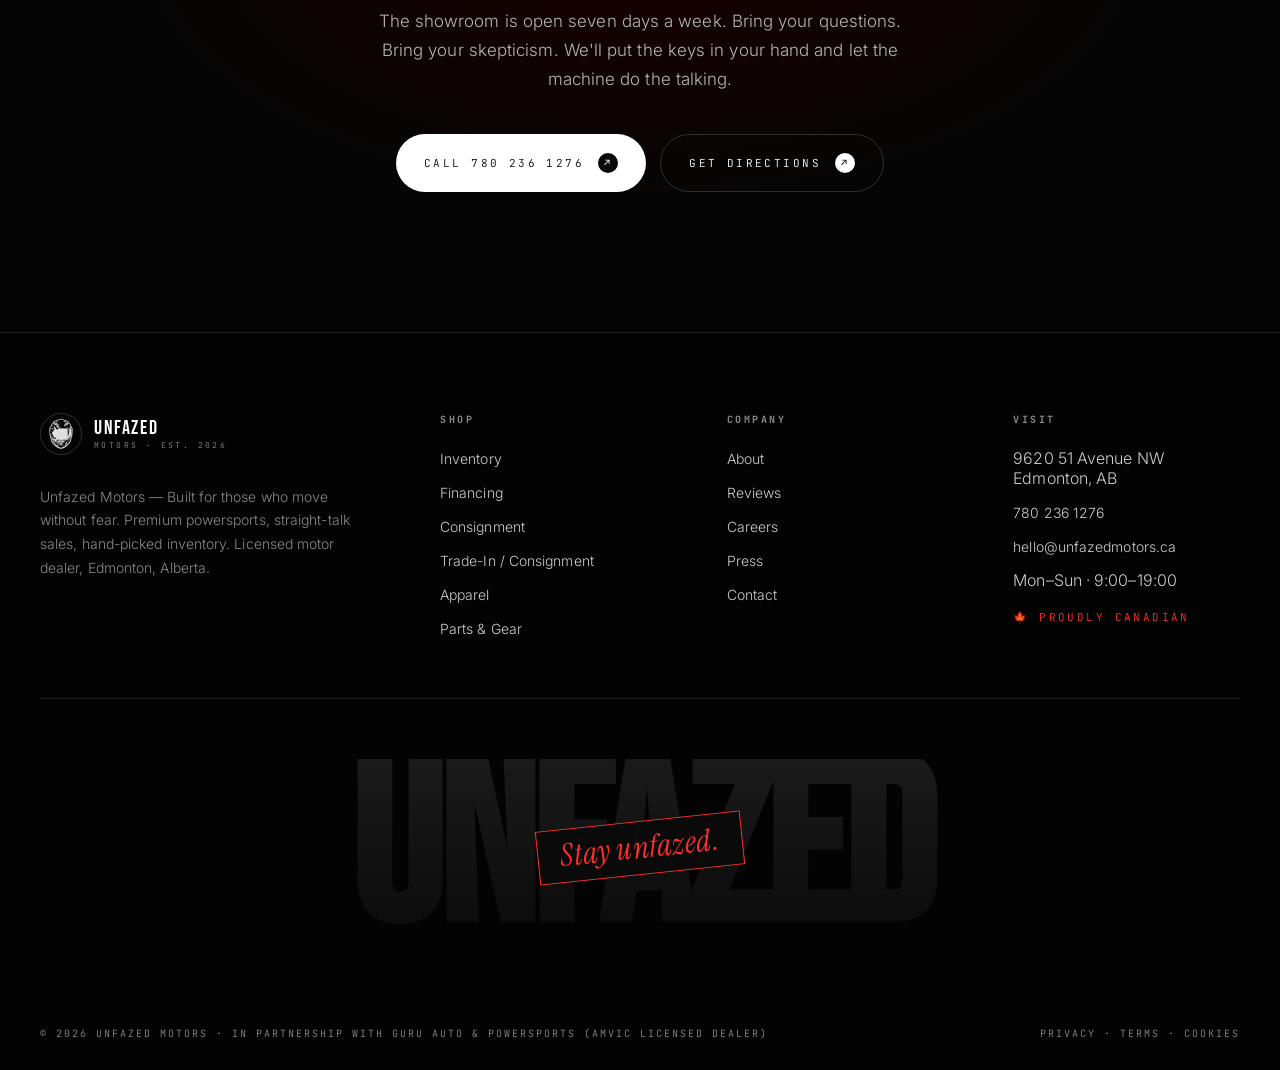
==== commit 888785c4: "Fix hero card price + iPhone auto-play intro animation" ====
--- a/index.html
+++ b/index.html
@@ -131,7 +131,7 @@
         <div class="feature-stats">
           <div class="s"><b id="heroFeatHP">—</b><span>HP</span></div>
           <div class="s"><b id="heroFeatCC">—</b><span>CC</span></div>
-          <div class="s"><b id="heroFeatPrice">—</b><span>CAD</span></div>
+          <div class="s"><b id="heroFeatPrice">—</b><span>/MO</span></div>
         </div>
       </div>
     </div>
@@ -369,7 +369,7 @@
     if (el('heroFeatName')) el('heroFeatName').textContent = `${f['Make'] || ''} ${f['Model'] || ''}`;
     if (el('heroFeatHP')) el('heroFeatHP').textContent = f['Horsepower'] ? Number(f['Horsepower']).toLocaleString('en-CA') : '—';
     if (el('heroFeatCC')) el('heroFeatCC').textContent = f['Engine (cc)'] ? Number(f['Engine (cc)']).toLocaleString('en-CA') : '—';
-    if (el('heroFeatPrice')) el('heroFeatPrice').textContent = f['Price (CAD)'] ? '$' + Math.round(Number(f['Price (CAD)'])).toLocaleString('en-CA') : '—';
+    if (el('heroFeatPrice')) el('heroFeatPrice').textContent = f['Price (CAD)'] ? '$' + Math.ceil(Number(f['Price (CAD)']) / 100).toLocaleString('en-CA') : '—';
     if (el('heroStockCount')) {
       // Will be set by home-inventory.js
     }
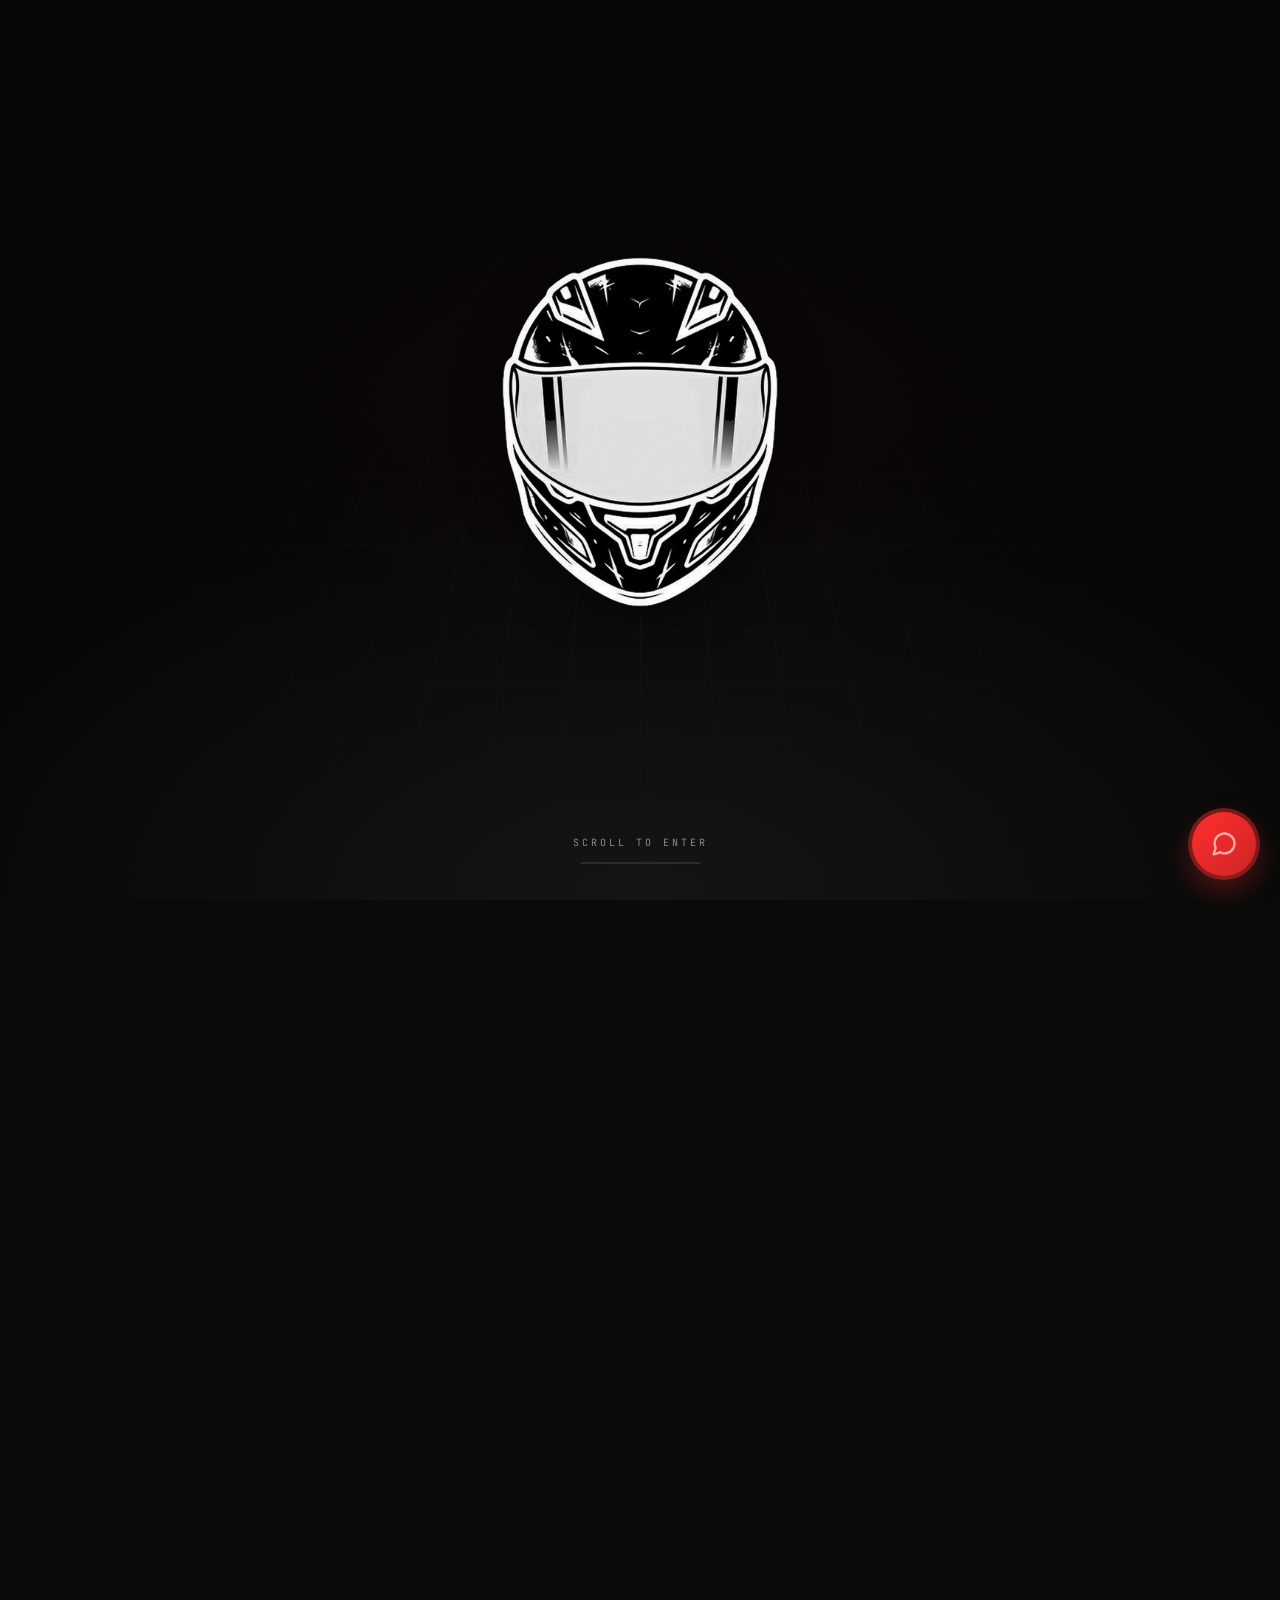
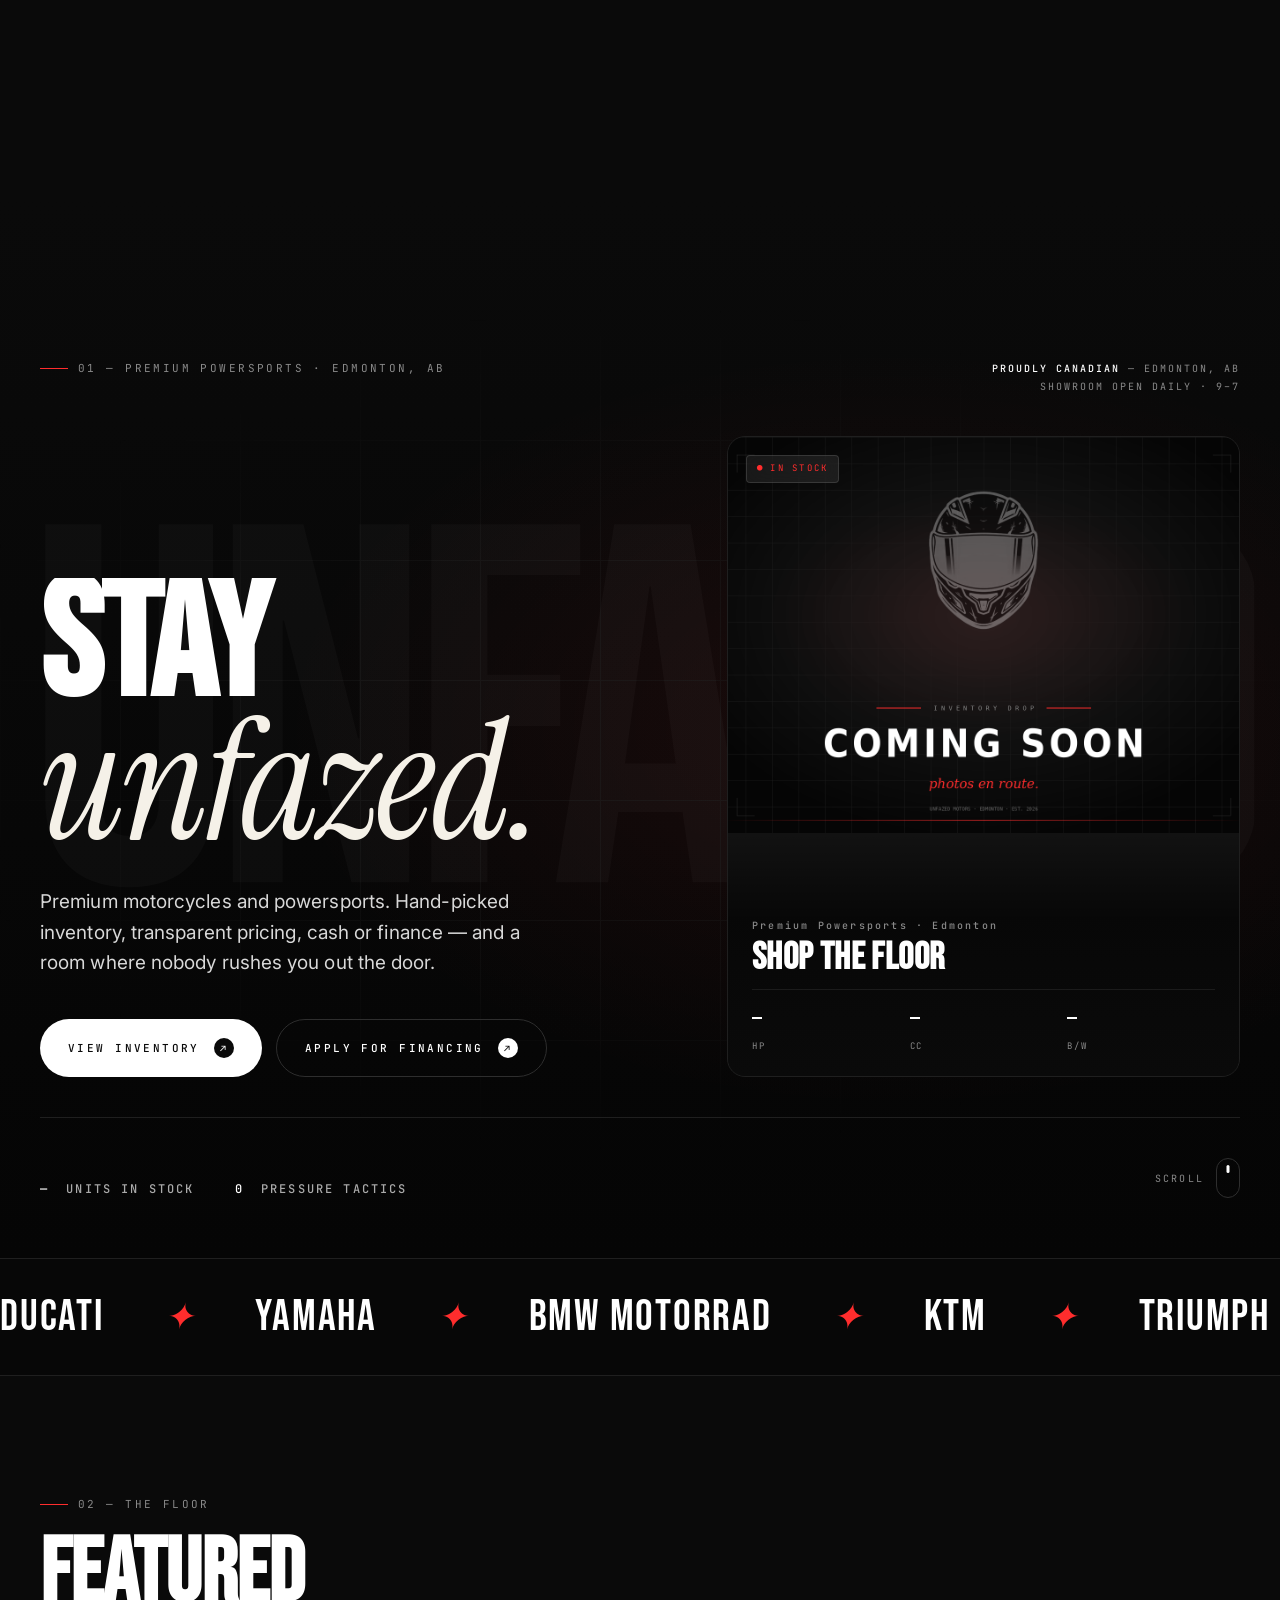
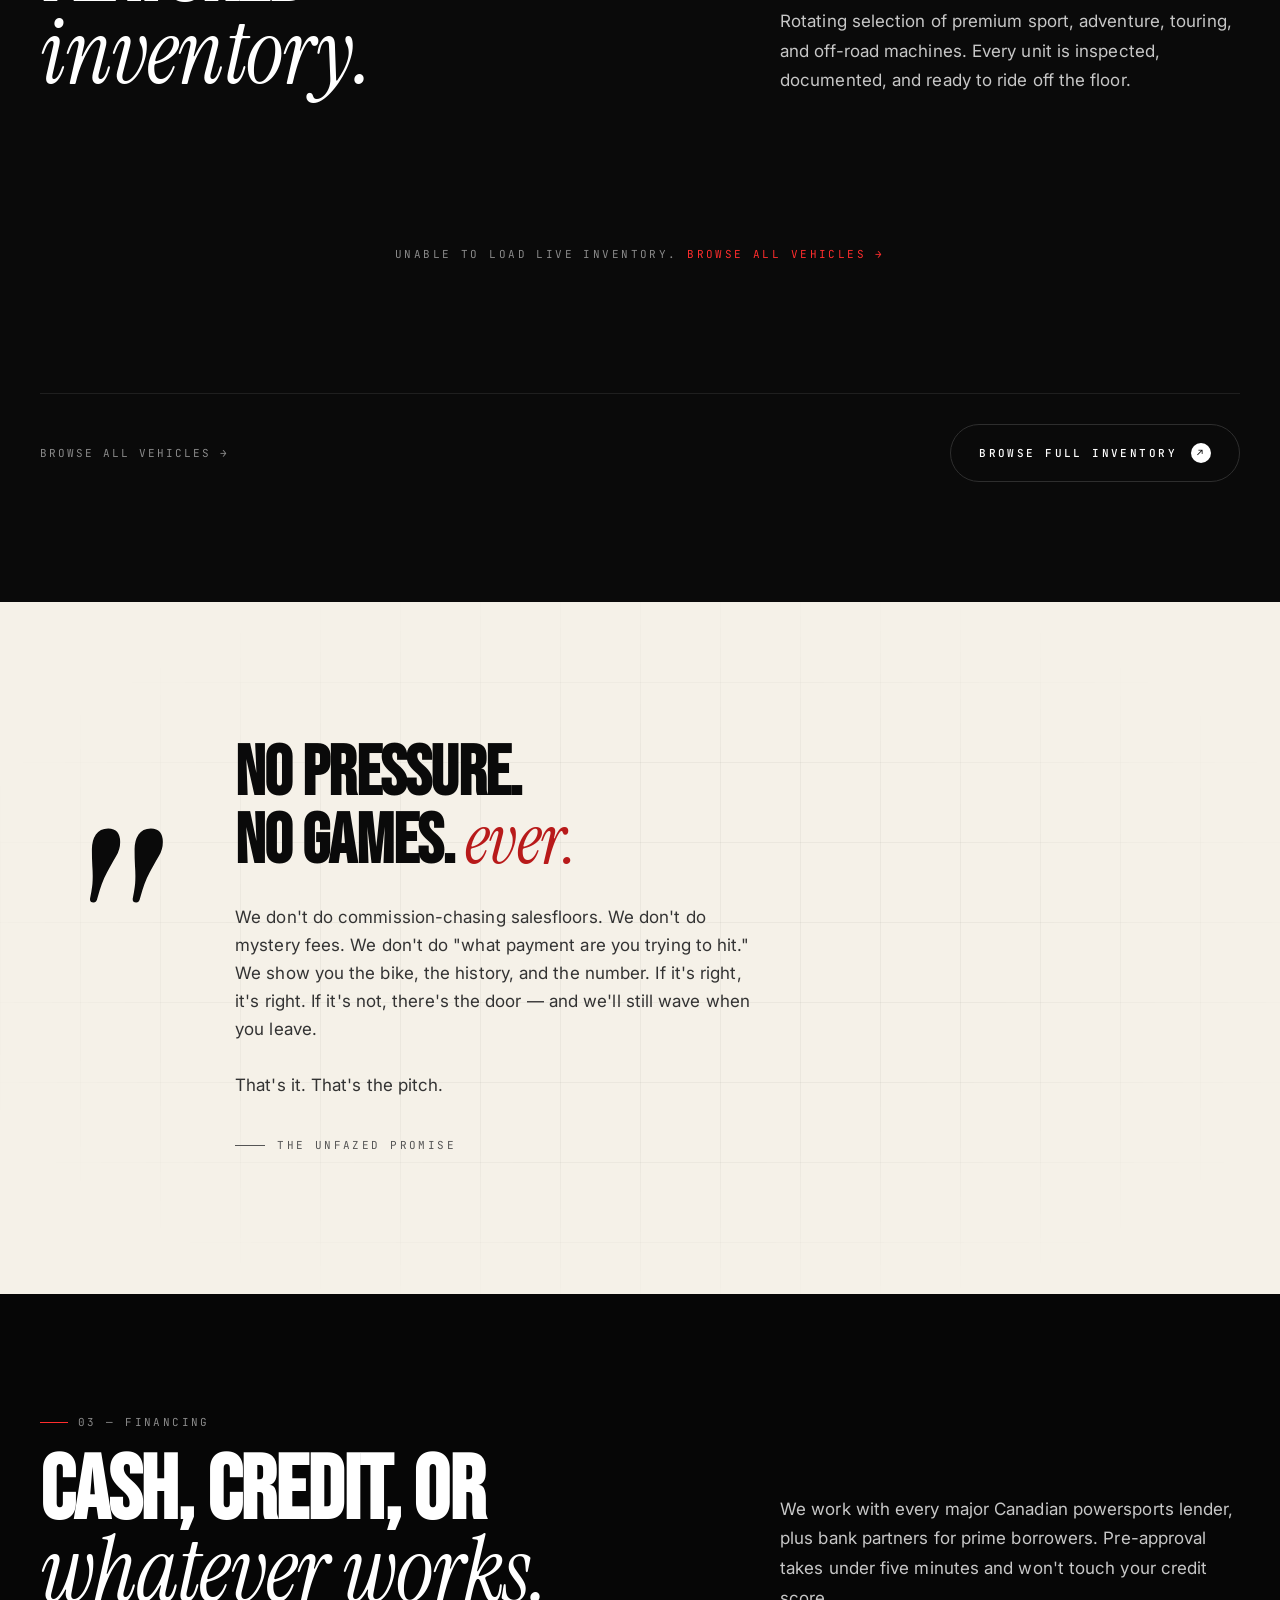
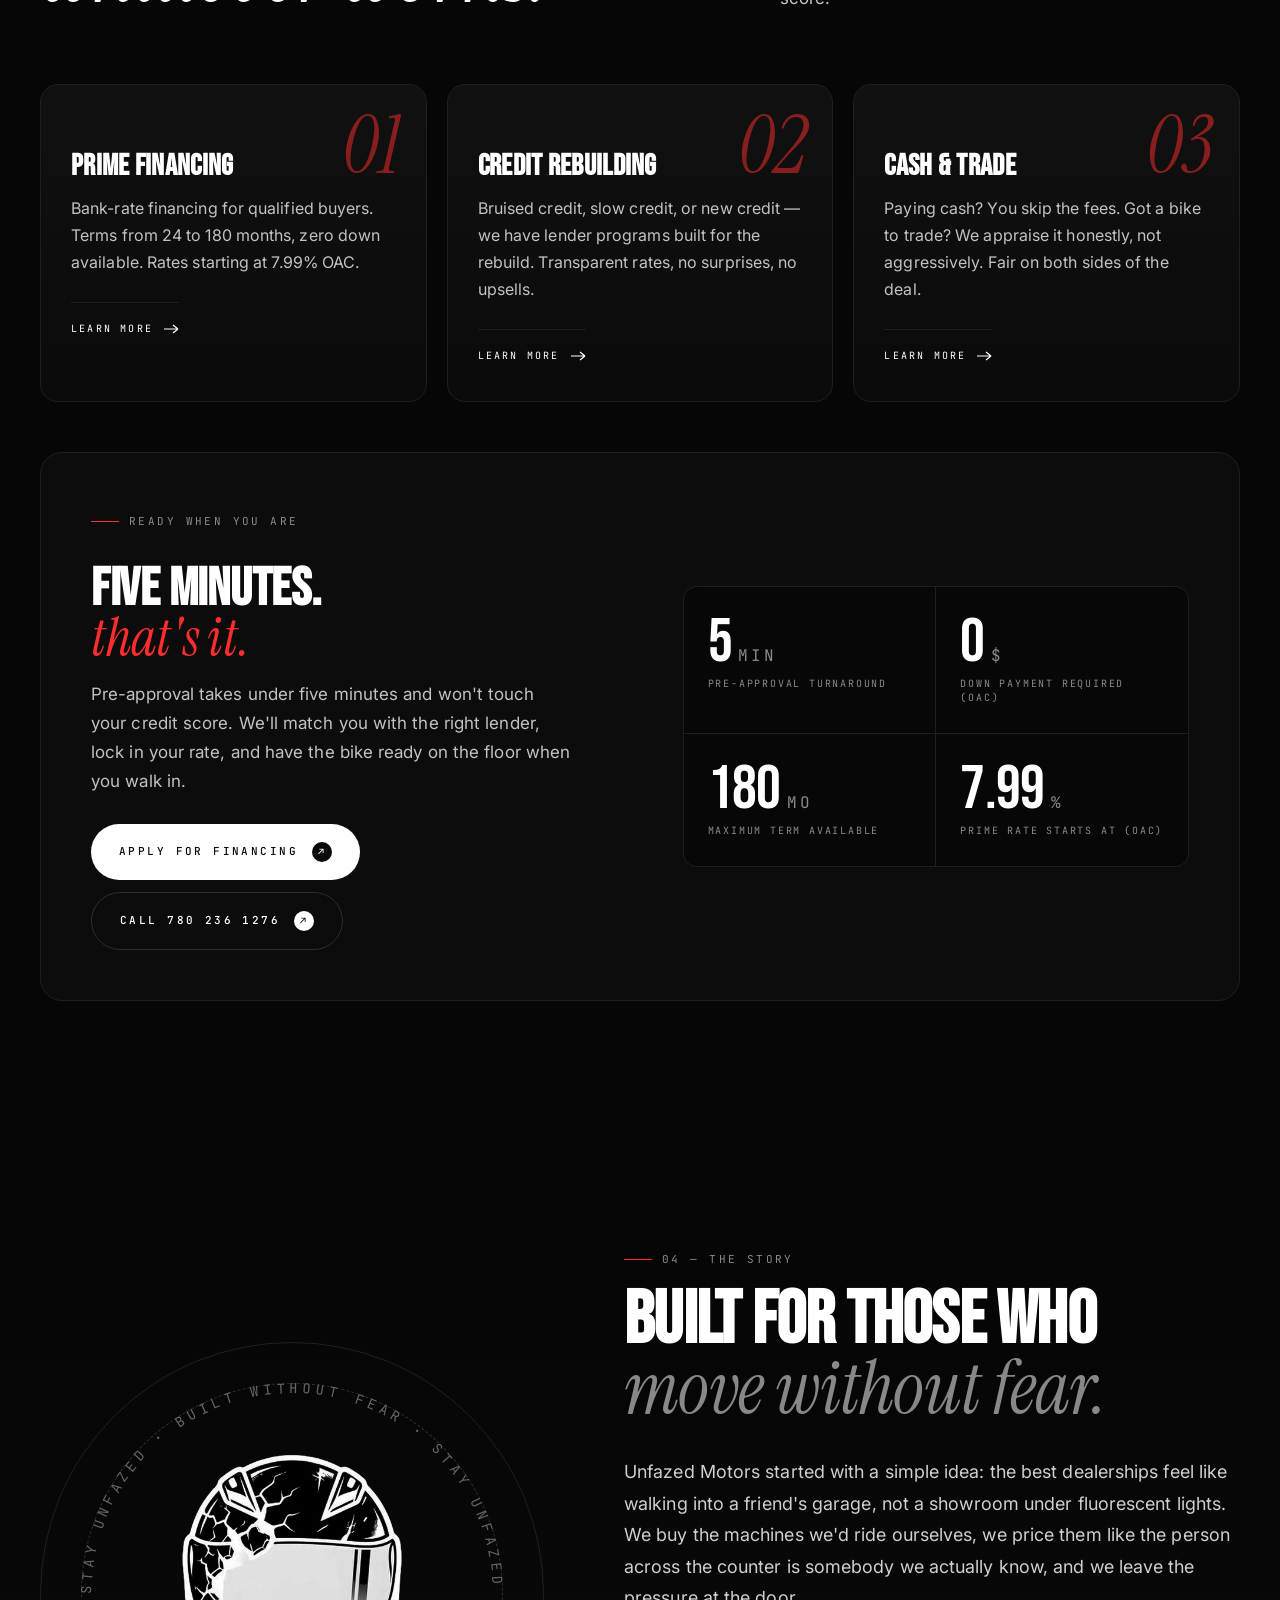
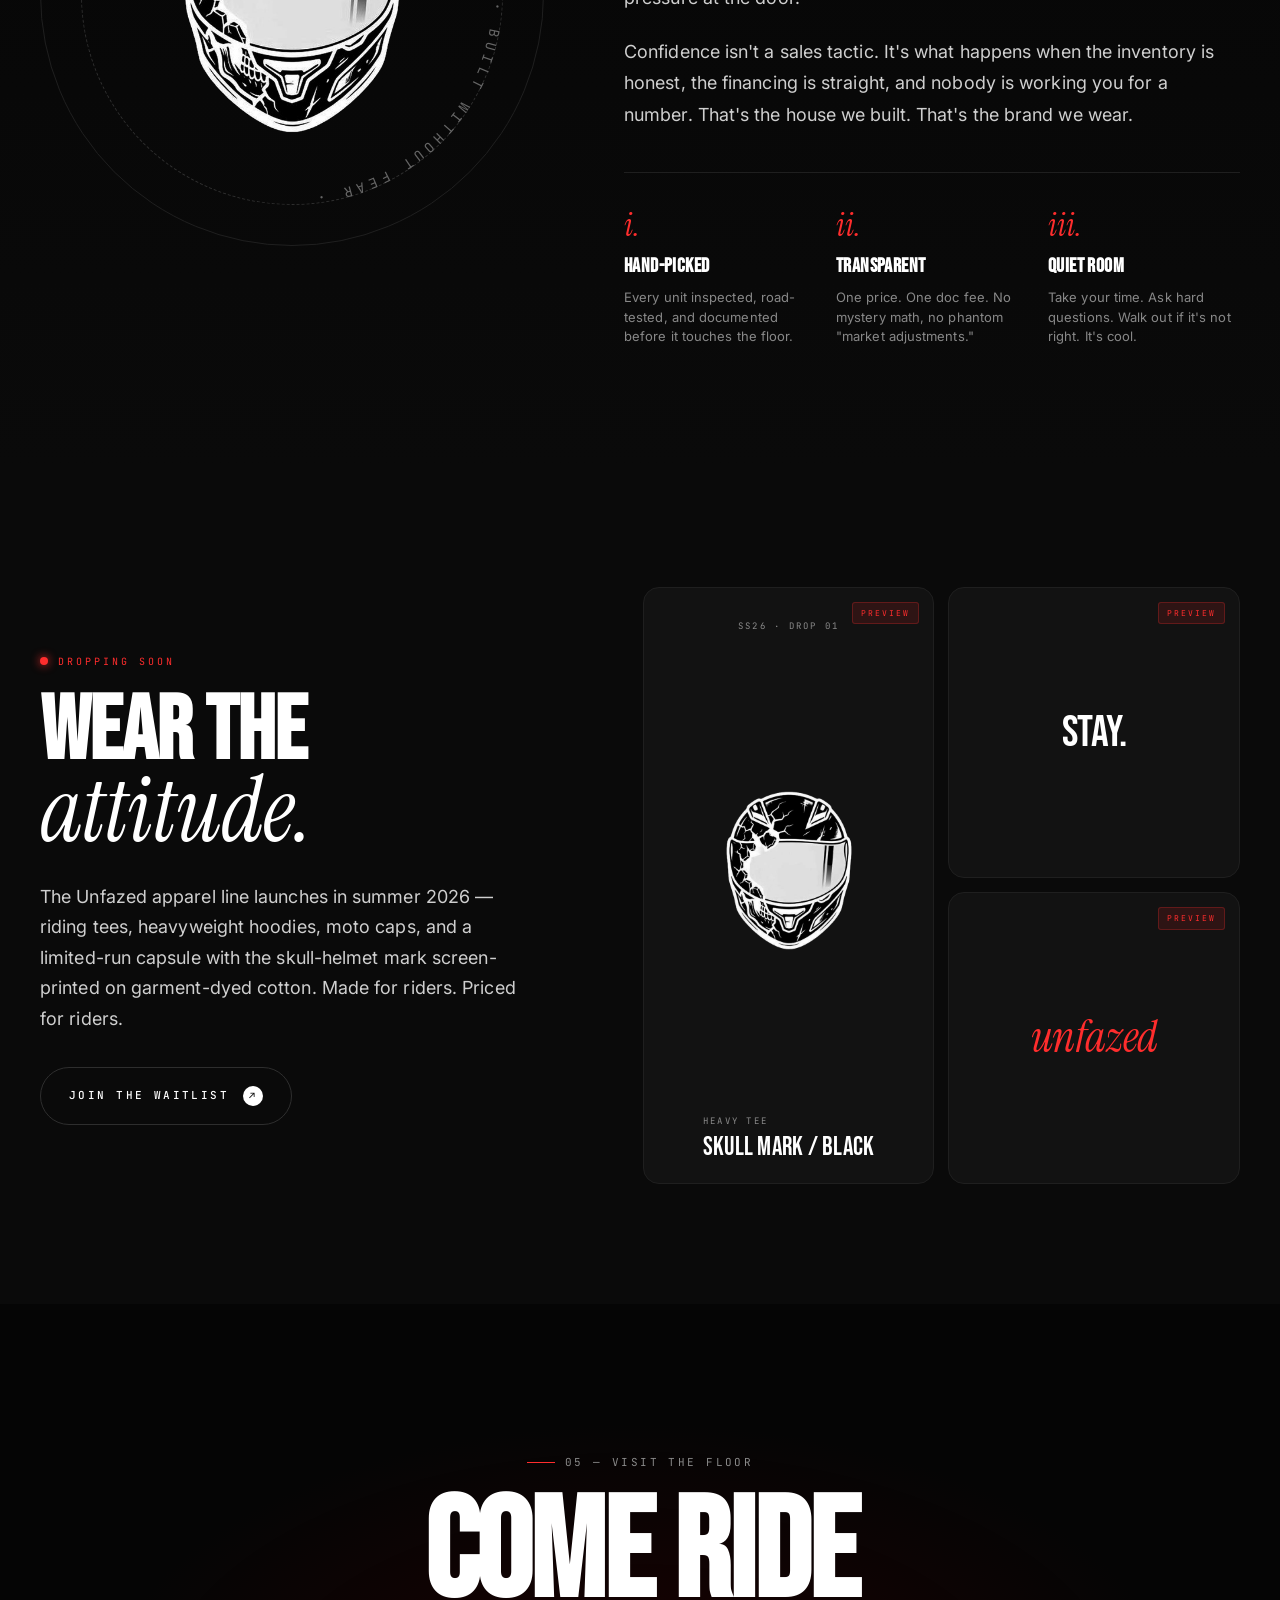
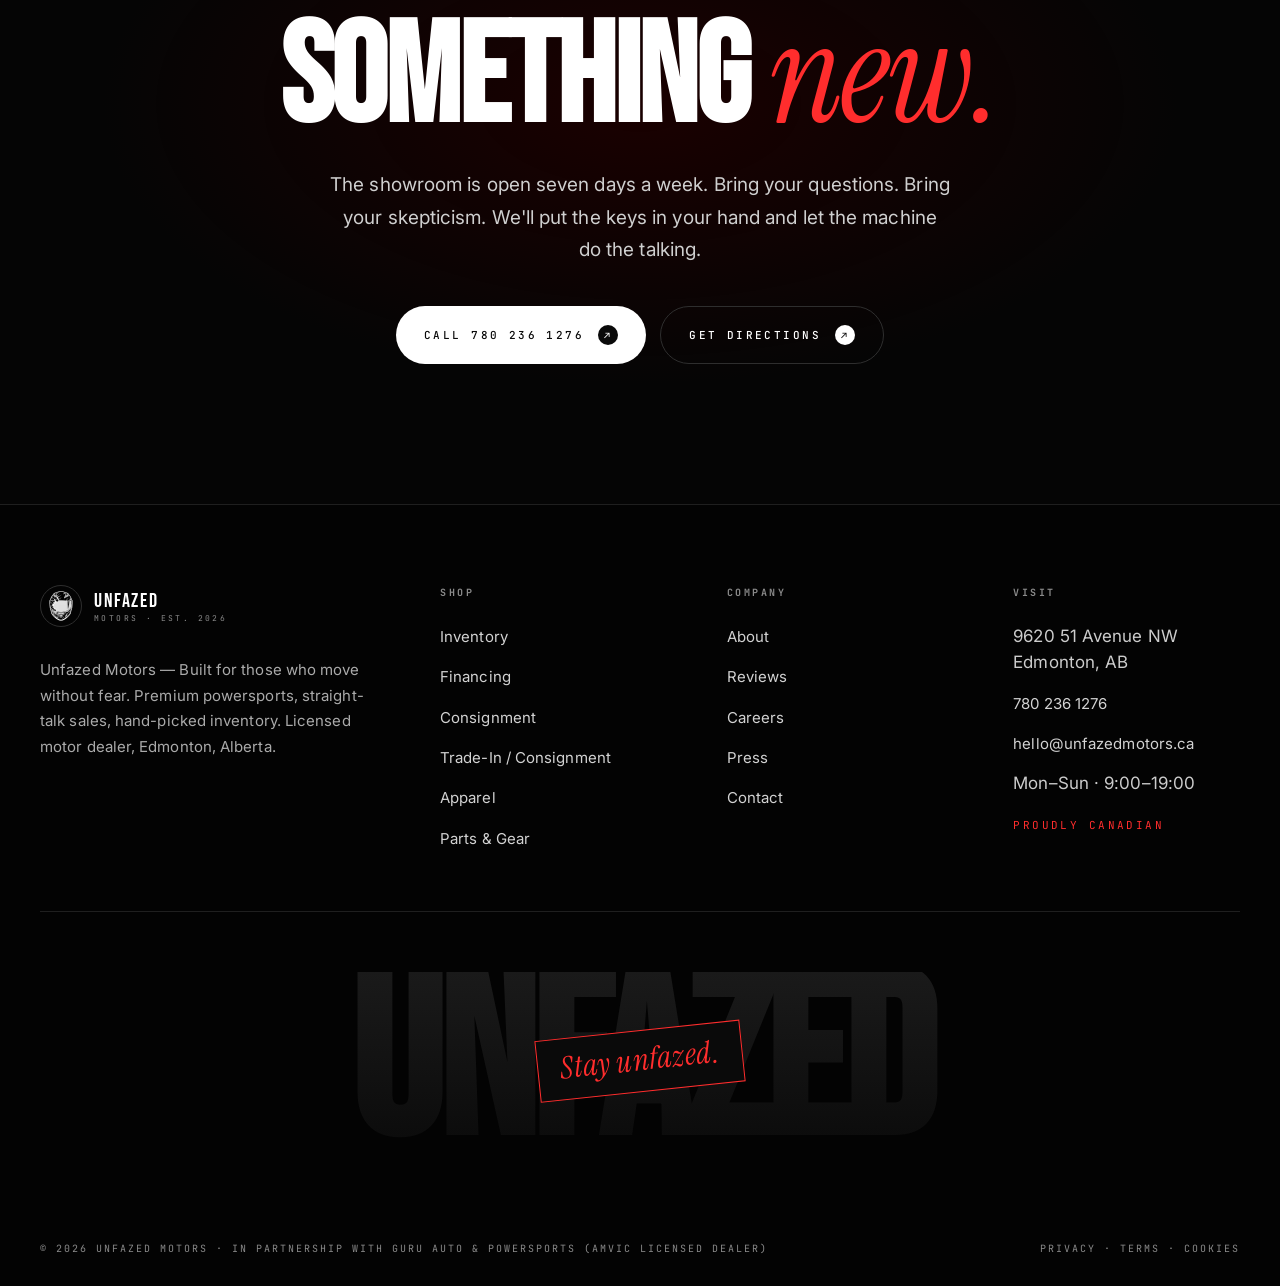
==== commit c71021b4: "Improve readability and form pages" ====
--- a/index.html
+++ b/index.html
@@ -131,7 +131,7 @@
         <div class="feature-stats">
           <div class="s"><b id="heroFeatHP">—</b><span>HP</span></div>
           <div class="s"><b id="heroFeatCC">—</b><span>CC</span></div>
-          <div class="s"><b id="heroFeatPrice">—</b><span>/MO</span></div>
+          <div class="s"><b id="heroFeatPrice">—</b><span>B/W</span></div>
         </div>
       </div>
     </div>
@@ -141,7 +141,6 @@
     <div class="hero-ticker">
       <div><b id="heroStockCount">—</b> units in stock</div>
       <div><b>0</b> pressure tactics</div>
-      <div><b>4.9★</b> 300+ reviews</div>
     </div>
     <div class="scroll-cue"><span>Scroll</span><div class="dot"></div></div>
   </div>
@@ -338,7 +337,7 @@
         <li><a href="tel:17802361276">780 236 1276</a></li>
         <li><a href="mailto:hello@unfazedmotors.ca">hello@unfazedmotors.ca</a></li>
         <li style="color:#ccc">Mon–Sun · 9:00–19:00</li>
-        <li style="color:var(--accent);font-family:'JetBrains Mono',monospace;font-size:11px;letter-spacing:0.22em;text-transform:uppercase;margin-top:6px">🍁 Proudly Canadian</li>
+        <li style="color:var(--accent);font-family:'JetBrains Mono',monospace;font-size:11px;letter-spacing:0.22em;text-transform:uppercase;margin-top:6px">Proudly Canadian</li>
       </ul>
     </div>
   </div>
@@ -369,7 +368,16 @@
     if (el('heroFeatName')) el('heroFeatName').textContent = `${f['Make'] || ''} ${f['Model'] || ''}`;
     if (el('heroFeatHP')) el('heroFeatHP').textContent = f['Horsepower'] ? Number(f['Horsepower']).toLocaleString('en-CA') : '—';
     if (el('heroFeatCC')) el('heroFeatCC').textContent = f['Engine (cc)'] ? Number(f['Engine (cc)']).toLocaleString('en-CA') : '—';
-    if (el('heroFeatPrice')) el('heroFeatPrice').textContent = f['Price (CAD)'] ? '$' + Math.ceil(Number(f['Price (CAD)']) / 100).toLocaleString('en-CA') : '—';
+    if (el('heroFeatPrice')) {
+      const payment = f['Biweekly Payment']
+        ?? f['Bi-Weekly Payment']
+        ?? f['Bi Weekly Payment']
+        ?? f['Payment Biweekly']
+        ?? f['Payment (Biweekly)']
+        ?? (f['Price (CAD)'] ? Number(f['Price (CAD)']) / 100 : null);
+      const paymentValue = Number(payment);
+      el('heroFeatPrice').textContent = Number.isFinite(paymentValue) && paymentValue > 0 ? '$' + Math.ceil(paymentValue).toLocaleString('en-CA') : '—';
+    }
     if (el('heroStockCount')) {
       // Will be set by home-inventory.js
     }
--- a/css/style.css
+++ b/css/style.css
@@ -15,15 +15,18 @@
 }
 
 *, *::before, *::after { margin: 0; padding: 0; box-sizing: border-box; }
-html { scroll-behavior: smooth; }
+html { scroll-behavior: smooth; -webkit-text-size-adjust: 100%; text-size-adjust: 100%; }
 body {
   background: var(--bg);
   color: var(--ink);
   font-family: 'Inter', sans-serif;
-  font-weight: 300;
+  font-size: 17px;
+  font-weight: 400;
+  line-height: 1.55;
   -webkit-font-smoothing: antialiased;
   overflow-x: hidden;
   letter-spacing: 0.005em;
+  min-width: 320px;
 }
 /* Film-grain overlay — disabled on mobile/touch because mix-blend-mode forces
    a full-page recomposite on every animation frame, which kills the marquee
@@ -40,6 +43,7 @@
   }
 }
 img { display: block; max-width: 100%; }
+input, select, textarea, button { font-size: 16px; }
 a { color: inherit; text-decoration: none; }
 button { font-family: inherit; cursor: pointer; border: none; background: none; color: inherit; }
 
@@ -92,7 +96,7 @@
 
 nav ul { list-style: none; display: flex; gap: 36px; align-items: center; }
 nav a {
-  font-family: 'JetBrains Mono', monospace; font-size: 11px; letter-spacing: 0.18em; text-transform: uppercase;
+  font-family: 'JetBrains Mono', monospace; font-size: 11px; font-weight: 500; letter-spacing: 0.18em; text-transform: uppercase;
   color: var(--ink); position: relative; padding: 8px 0; transition: color .25s;
 }
 nav a::after { content: ""; position: absolute; left: 0; bottom: 0; width: 0; height: 1px; background: var(--accent); transition: width .3s ease; }
@@ -100,7 +104,7 @@
 nav a.active { color: var(--ink); }
 
 .header-cta {
-  font-family: 'JetBrains Mono', monospace; font-size: 10px; letter-spacing: 0.22em; text-transform: uppercase;
+  font-family: 'JetBrains Mono', monospace; font-size: 10px; font-weight: 500; letter-spacing: 0.22em; text-transform: uppercase;
   padding: 10px 18px; border: 1px solid var(--line-hi); border-radius: 999px;
   transition: all .25s; display: flex; align-items: center; gap: 8px;
 }
@@ -121,9 +125,13 @@
 .mobile-nav {
   display: none;
   position: fixed; top: 0; left: 0; right: 0; bottom: 0; z-index: 99;
+  min-height: 100vh;
+  min-height: 100dvh;
   background: #0a0a0a;
   flex-direction: column; align-items: center; justify-content: center; gap: 32px;
   padding: 80px 40px 40px;
+  overflow-y: auto;
+  -webkit-overflow-scrolling: touch;
 }
 .mobile-nav.open { display: flex; }
 .mobile-nav a {
@@ -143,7 +151,7 @@
 .btn {
   display: inline-flex; align-items: center; gap: 14px;
   padding: 18px 28px;
-  font-family: 'JetBrains Mono', monospace; font-size: 11px; letter-spacing: 0.22em; text-transform: uppercase;
+  font-family: 'JetBrains Mono', monospace; font-size: 11px; font-weight: 500; letter-spacing: 0.22em; text-transform: uppercase;
   border-radius: 999px; transition: all .3s cubic-bezier(.2,.8,.2,1); position: relative; overflow: hidden;
 }
 .btn-primary { background: var(--ink); color: var(--bg); }
@@ -170,7 +178,7 @@
 .section-head .left { display: flex; flex-direction: column; gap: 22px; }
 .section-title { font-family: 'Bebas Neue', sans-serif; font-size: clamp(50px, 7vw, 100px); line-height: 0.88; letter-spacing: -0.01em; }
 .section-title em { font-family: 'Instrument Serif', serif; font-style: italic; font-weight: 400; text-transform: lowercase; }
-.section-head .right { color: #b5b5b5; font-size: 15px; line-height: 1.7; max-width: 420px; justify-self: end; }
+.section-head .right { color: #c7c7c7; font-size: 17px; font-weight: 400; line-height: 1.75; max-width: 460px; justify-self: end; }
 
 /* ---- Inventory cards (shared) ---- */
 .inv-grid { display: grid; grid-template-columns: repeat(3, 1fr); gap: 24px; }
@@ -196,17 +204,17 @@
 .card-badge.badge-featured { color: #3adf6a; border-color: rgba(58,223,106,0.3); }
 .card-badge.badge-reduced { color: #f59e0b; border-color: rgba(245,158,11,0.3); }
 .card-body { padding: 22px 22px 24px; }
-.card-top { display: flex; justify-content: space-between; align-items: baseline; margin-bottom: 4px; font-family: 'JetBrains Mono', monospace; font-size: 10px; letter-spacing: 0.2em; text-transform: uppercase; color: var(--mute); }
-.card h3 { font-family: 'Bebas Neue', sans-serif; font-size: 28px; letter-spacing: 0.01em; line-height: 1; margin-bottom: 18px; }
+.card-top { display: flex; justify-content: space-between; align-items: baseline; margin-bottom: 4px; font-family: 'JetBrains Mono', monospace; font-size: 10px; font-weight: 500; letter-spacing: 0.2em; text-transform: uppercase; color: var(--mute); }
+.card h3 { font-family: 'Bebas Neue', sans-serif; font-size: 32px; letter-spacing: 0.01em; line-height: 1; margin-bottom: 18px; }
 .card-meta {
   display: flex; gap: 14px; margin-bottom: 18px; padding-bottom: 18px; border-bottom: 1px solid var(--line);
-  font-family: 'JetBrains Mono', monospace; font-size: 10px; letter-spacing: 0.15em; text-transform: uppercase; color: var(--mute);
+  font-family: 'JetBrains Mono', monospace; font-size: 10px; font-weight: 500; letter-spacing: 0.15em; text-transform: uppercase; color: var(--mute);
   flex-wrap: wrap;
 }
 .card-meta span { display: inline-flex; align-items: center; gap: 6px; }
 .card-meta span::before { content: ""; width: 3px; height: 3px; border-radius: 50%; background: var(--mute); }
 .card-foot { display: flex; justify-content: space-between; align-items: center; }
-.card-price { font-family: 'Bebas Neue', sans-serif; font-size: 26px; letter-spacing: 0.01em; }
+.card-price { font-family: 'Bebas Neue', sans-serif; font-size: 30px; letter-spacing: 0.01em; }
 .card-price small { font-family: 'JetBrains Mono', monospace; font-size: 9px; letter-spacing: 0.2em; text-transform: uppercase; color: var(--mute); display: block; margin-top: 2px; }
 .card-cta { width: 42px; height: 42px; border-radius: 50%; background: var(--ink); color: var(--bg); display: grid; place-items: center; transition: all .25s; flex-shrink: 0; }
 .card-cta:hover { background: var(--accent); color: var(--ink); transform: rotate(-45deg); }
@@ -218,10 +226,10 @@
 .footer-top { display: grid; grid-template-columns: 1.5fr 1fr 1fr 1fr; gap: 60px; padding-bottom: 60px; border-bottom: 1px solid var(--line); }
 .foot-brand { display: flex; flex-direction: column; gap: 20px; }
 .foot-brand .brand { margin-bottom: 10px; }
-.foot-brand p { color: #888; font-size: 14px; line-height: 1.7; max-width: 320px; }
+.foot-brand p { color: #aaa; font-size: 15px; font-weight: 400; line-height: 1.7; max-width: 340px; }
 .foot-col h6 { font-family: 'JetBrains Mono', monospace; font-size: 10px; letter-spacing: 0.25em; text-transform: uppercase; color: var(--mute); margin-bottom: 22px; }
 .foot-col ul { list-style: none; display: flex; flex-direction: column; gap: 14px; }
-.foot-col a { font-size: 14px; color: #ccc; transition: color .2s; }
+.foot-col a { font-size: 15px; font-weight: 400; color: #d2d2d2; transition: color .2s; }
 .foot-col a:hover { color: var(--accent); }
 .footer-mega { padding: 60px 0 50px; text-align: center; position: relative; }
 .footer-mega h1 {
@@ -284,8 +292,27 @@
   .inv-grid { grid-template-columns: 1fr 1fr; }
   .footer-top { grid-template-columns: 1fr 1fr; gap: 40px; }
   footer { padding: 60px 24px 24px; }
+  .card:hover,
+  .btn-primary:hover,
+  .btn-outline:hover {
+    transform: none;
+  }
 }
 @media (max-width: 600px) {
   .inv-grid { grid-template-columns: 1fr; }
   .footer-top { grid-template-columns: 1fr; }
-}
+  header { padding: 12px 16px; }
+  header.stuck { padding: 10px 16px; }
+  .brand-name { font-size: 18px; }
+  .brand-mark { width: 38px; height: 38px; }
+  .mobile-nav { gap: 24px; padding: 76px 24px 32px; }
+  .mobile-nav a { font-size: clamp(34px, 12vw, 46px); }
+  section, footer { padding-left: 18px; padding-right: 18px; }
+  .section-head { margin-bottom: 42px; }
+  .btn { width: 100%; justify-content: center; padding: 16px 20px; font-size: 10px; }
+  .card { border-radius: 12px; }
+  .card-body { padding: 18px; }
+  .card-top { gap: 12px; flex-wrap: wrap; }
+  .card h3 { font-size: 26px; }
+  .foot-bottom { align-items: flex-start; }
+}
--- a/css/home.css
+++ b/css/home.css
@@ -8,6 +8,8 @@
 
 .intro {
   position: fixed; inset: 0; z-index: 500;
+  min-height: 100vh;
+  min-height: 100dvh;
   background: #050505;
   overflow: hidden;
   --p: 0;
@@ -160,8 +162,36 @@
   .intro-spacer { display: none; }
 }
 
+html.mobile-intro-auto .intro-spacer { display: none; }
+html.mobile-intro-auto .intro {
+  opacity: 1;
+  transition: opacity .26s ease;
+  touch-action: manipulation;
+}
+html.mobile-intro-auto .intro.done { opacity: 0; }
+html.mobile-intro-auto .intro-grid-lines {
+  transform: perspective(500px) rotateX(36deg) translateY(calc(var(--p) * -24px));
+}
+html.mobile-intro-auto .intro-helmet-wrap {
+  top: 46%;
+  width: clamp(190px, 58vw, 320px);
+  transform:
+    translate(-50%, -50%)
+    scale(calc(0.9 + var(--p) * 0.16))
+    rotateZ(calc((max(0, min(1, (var(--p) - 0.25) * 6)) * max(0, min(1, (0.65 - var(--p)) * 4))) * 10deg));
+  filter: drop-shadow(0 18px 28px rgba(255,45,45,0.18));
+}
+html.mobile-intro-auto .intro-wordmark {
+  top: calc(50% + clamp(96px, 30vw, 150px));
+}
+html.mobile-intro-auto .intro-cue span { font-size: 0; }
+html.mobile-intro-auto .intro-cue span::before {
+  content: "Tap to enter";
+  font-size: 10px;
+}
+
 /* ---- Hero ---- */
-.hero { min-height: 100vh; position: relative; padding: 140px 40px 60px; overflow: hidden; display: flex; flex-direction: column; justify-content: space-between; }
+.hero { min-height: 100vh; min-height: 100svh; position: relative; padding: 140px 40px 60px; overflow: hidden; display: flex; flex-direction: column; justify-content: space-between; }
 .hero-bg {
   position: absolute; inset: 0; z-index: 0;
   background: radial-gradient(ellipse 80% 60% at 70% 50%, rgba(255,45,45,0.08), transparent 60%), linear-gradient(180deg, #0a0a0a 0%, #050505 100%);
@@ -193,7 +223,7 @@
 .hero-headline .line:nth-child(1) span { animation-delay: 0.1s; }
 .hero-headline .line:nth-child(2) span { animation-delay: 0.2s; font-family: 'Instrument Serif', serif; font-style: italic; font-weight: 400; text-transform: lowercase; letter-spacing: -0.02em; color: var(--cream); }
 @keyframes rise { to { transform: translateY(0); } }
-.hero-sub { font-size: 17px; line-height: 1.6; color: #c5c5c5; font-weight: 300; max-width: 440px; margin-bottom: 40px; opacity: 0; animation: hfade .8s ease .5s forwards; }
+.hero-sub { font-size: 19px; line-height: 1.62; color: #d8d8d8; font-weight: 400; max-width: 500px; margin-bottom: 40px; opacity: 0; animation: hfade .8s ease .5s forwards; }
 @keyframes hfade { to { opacity: 1; } }
 .hero-ctas { display: flex; gap: 14px; flex-wrap: wrap; opacity: 0; animation: hfade .8s ease .7s forwards; }
 
@@ -218,15 +248,15 @@
 .feature-tag.live { color: var(--accent); }
 .feature-tag.live::before { content: "●"; margin-right: 6px; animation: pulse 1.5s infinite; }
 .feature-info { position: absolute; bottom: 0; left: 0; right: 0; height: 38%; padding: 22px 24px; z-index: 2; display: flex; flex-direction: column; justify-content: flex-end; background: linear-gradient(180deg, transparent 0%, rgba(0,0,0,0.6) 35%, #0a0a0a 100%); }
-.feature-info .year { font-family: 'JetBrains Mono', monospace; font-size: 10px; letter-spacing: 0.22em; color: var(--mute); margin-bottom: 8px; }
-.feature-info h3 { font-family: 'Bebas Neue', sans-serif; font-size: 34px; line-height: 0.9; letter-spacing: 0.01em; margin-bottom: 14px; }
+.feature-info .year { font-family: 'JetBrains Mono', monospace; font-size: 10px; font-weight: 500; letter-spacing: 0.22em; color: var(--mute); margin-bottom: 8px; }
+.feature-info h3 { font-family: 'Bebas Neue', sans-serif; font-size: 38px; line-height: 0.9; letter-spacing: 0.01em; margin-bottom: 14px; }
 .feature-stats { display: grid; grid-template-columns: repeat(3, 1fr); gap: 10px; padding-top: 14px; border-top: 1px solid rgba(255,255,255,0.08); }
 .feature-stats .s { font-size: 11px; }
 .feature-stats .s b { display: block; font-family: 'Bebas Neue', sans-serif; font-size: 20px; letter-spacing: 0.02em; font-weight: 400; margin-bottom: 2px; }
 .feature-stats .s span { font-family: 'JetBrains Mono', monospace; font-size: 9px; letter-spacing: 0.2em; text-transform: uppercase; color: var(--mute); }
 
 .hero-bottom { position: relative; z-index: 3; display: flex; justify-content: space-between; align-items: end; padding-top: 40px; border-top: 1px solid var(--line); }
-.hero-ticker { display: flex; gap: 40px; font-family: 'JetBrains Mono', monospace; font-size: 11px; letter-spacing: 0.2em; text-transform: uppercase; color: var(--mute); }
+.hero-ticker { display: flex; gap: 40px; font-family: 'JetBrains Mono', monospace; font-size: 12px; font-weight: 500; letter-spacing: 0.18em; text-transform: uppercase; color: #aaa; }
 .hero-ticker b { color: var(--ink); font-weight: 500; margin-right: 8px; }
 .scroll-cue { display: flex; align-items: center; gap: 12px; font-family: 'JetBrains Mono', monospace; font-size: 10px; letter-spacing: 0.22em; text-transform: uppercase; color: var(--mute); }
 .scroll-cue .dot { width: 24px; height: 40px; border: 1px solid var(--line-hi); border-radius: 12px; position: relative; }
@@ -293,7 +323,7 @@
 .fin-card:hover { border-color: var(--line-hi); transform: translateY(-4px); }
 .fin-card .num { font-family: 'Instrument Serif', serif; font-style: italic; font-size: 80px; line-height: 1; color: var(--accent); position: absolute; top: 20px; right: 26px; opacity: 0.5; }
 .fin-card h4 { font-family: 'Bebas Neue', sans-serif; font-size: 30px; letter-spacing: 0.01em; line-height: 1; margin-bottom: 14px; margin-top: 30px; }
-.fin-card p { font-size: 14px; line-height: 1.65; color: #aaa; margin-bottom: 26px; }
+.fin-card p { font-size: 16px; font-weight: 400; line-height: 1.7; color: #c2c2c2; margin-bottom: 26px; }
 .fin-card .arrow-link { display: inline-flex; align-items: center; gap: 10px; font-family: 'JetBrains Mono', monospace; font-size: 10px; letter-spacing: 0.22em; text-transform: uppercase; color: var(--ink); padding-top: 18px; border-top: 1px solid var(--line); }
 .fin-card .arrow-link svg { transition: transform .25s; }
 .fin-card:hover .arrow-link svg { transform: translateX(5px); }
@@ -304,7 +334,7 @@
 }
 .fin-apply h3 { font-family: 'Bebas Neue', sans-serif; font-size: 54px; line-height: 0.92; letter-spacing: -0.005em; margin-bottom: 16px; }
 .fin-apply h3 em { font-family: 'Instrument Serif', serif; font-style: italic; font-weight: 400; text-transform: lowercase; color: var(--accent); }
-.fin-apply p { color: #aaa; line-height: 1.65; font-size: 15px; margin-bottom: 28px; max-width: 440px; }
+.fin-apply p { color: #c2c2c2; line-height: 1.7; font-size: 17px; font-weight: 400; margin-bottom: 28px; max-width: 480px; }
 .fin-apply-right { display: grid; grid-template-columns: 1fr 1fr; gap: 1px; background: var(--line); border: 1px solid var(--line); border-radius: 14px; overflow: hidden; }
 .fin-stat { background: #070707; padding: 28px 24px; display: flex; flex-direction: column; gap: 6px; }
 .fin-stat b { font-family: 'Bebas Neue', sans-serif; font-size: 62px; font-weight: 400; line-height: 0.9; letter-spacing: -0.01em; color: var(--ink); display: flex; align-items: baseline; gap: 6px; }
@@ -322,7 +352,7 @@
 .about-mark .orbit svg { width: 100%; height: 100%; animation: aboutspin 30s linear infinite reverse; }
 .about-text h2 { font-family: 'Bebas Neue', sans-serif; font-size: clamp(44px, 5.8vw, 92px); line-height: 0.9; letter-spacing: -0.01em; margin-bottom: 32px; }
 .about-text h2 em { font-family: 'Instrument Serif', serif; font-style: italic; font-weight: 400; text-transform: lowercase; color: #888; }
-.about-text p { font-size: 16px; line-height: 1.75; color: #b5b5b5; margin-bottom: 22px; max-width: 560px; }
+.about-text p { font-size: 18px; font-weight: 400; line-height: 1.75; color: #cfcfcf; margin-bottom: 22px; max-width: 620px; }
 .about-values { display: grid; grid-template-columns: repeat(3, 1fr); gap: 20px; margin-top: 42px; padding-top: 36px; border-top: 1px solid var(--line); }
 .value .v-num { font-family: 'Instrument Serif', serif; font-style: italic; font-size: 32px; color: var(--accent); line-height: 1; margin-bottom: 10px; }
 .value h5 { font-family: 'Bebas Neue', sans-serif; font-size: 20px; letter-spacing: 0.02em; margin-bottom: 6px; }
@@ -335,7 +365,7 @@
 .apparel-txt .tag::before { content: ""; width: 8px; height: 8px; border-radius: 50%; background: var(--accent); box-shadow: 0 0 10px var(--accent); }
 .apparel-txt h2 { font-family: 'Bebas Neue', sans-serif; font-size: clamp(50px, 7vw, 108px); line-height: 0.88; letter-spacing: -0.01em; margin-bottom: 28px; }
 .apparel-txt h2 em { font-family: 'Instrument Serif', serif; font-style: italic; font-weight: 400; text-transform: lowercase; }
-.apparel-txt p { color: #b5b5b5; font-size: 16px; line-height: 1.7; margin-bottom: 32px; max-width: 460px; }
+.apparel-txt p { color: #cfcfcf; font-size: 18px; font-weight: 400; line-height: 1.7; margin-bottom: 32px; max-width: 500px; }
 .apparel-visual { display: grid; grid-template-columns: 1fr 1fr; grid-template-rows: 1fr 1fr; gap: 14px; aspect-ratio: 1; }
 .ap-tile { background: var(--card); border: 1px solid var(--line); border-radius: 16px; position: relative; overflow: hidden; display: grid; place-items: center; transition: all .4s; }
 .ap-tile:hover { border-color: var(--line-hi); transform: scale(1.02); }
@@ -352,7 +382,7 @@
 .contact-cta { padding: 140px 40px; text-align: center; position: relative; background: radial-gradient(ellipse 60% 50% at 50% 50%, #1a0000 0%, transparent 70%), #050505; }
 .contact-cta h2 { font-family: 'Bebas Neue', sans-serif; font-size: clamp(70px, 11vw, 180px); line-height: 0.85; letter-spacing: -0.015em; margin-bottom: 30px; }
 .contact-cta h2 em { font-family: 'Instrument Serif', serif; font-style: italic; font-weight: 400; text-transform: lowercase; color: var(--accent); }
-.contact-cta p { max-width: 560px; margin: 0 auto 40px; color: #b5b5b5; font-size: 17px; line-height: 1.7; }
+.contact-cta p { max-width: 620px; margin: 0 auto 40px; color: #cfcfcf; font-size: 19px; font-weight: 400; line-height: 1.7; }
 
 /* ---- Home responsive ---- */
 @media (max-width: 1000px) {
@@ -381,4 +411,37 @@
   .marquee-track { font-size: 32px; gap: 40px; }
   .apparel-visual { aspect-ratio: auto; }
   .fin-card .num { font-size: 60px; }
-}
+  .hero {
+    min-height: auto;
+    padding: 104px 18px 44px;
+    justify-content: flex-start;
+  }
+  .hero-main { gap: 30px; padding: 28px 0; }
+  .hero-headline {
+    font-size: clamp(74px, 23vw, 118px);
+    margin-bottom: 22px;
+  }
+  .hero-sub { font-size: 17px; margin-bottom: 28px; }
+  .hero-ctas { gap: 10px; }
+  .hero-feature { aspect-ratio: 4/5; border-radius: 12px; }
+  .hero-feature .feature-img { bottom: 44%; }
+  .feature-info { height: 44%; padding: 16px; }
+  .feature-info .year { font-size: 9px; line-height: 1.45; }
+  .feature-info h3 { font-size: 24px; }
+  .feature-stats { gap: 8px; }
+  .feature-stats .s span { letter-spacing: 0.12em; }
+  .hero-backdrop { font-size: 48vw; max-width: 100%; }
+  .hero-meta, .eyebrow { font-size: 9px; line-height: 1.6; letter-spacing: 0.16em; }
+  .hero-bottom { padding-top: 24px; }
+  .scroll-cue { display: none; }
+  #inventory { padding-top: 72px; }
+  .inv-foot { flex-direction: column; align-items: stretch; gap: 18px; margin-top: 34px; }
+  .no-pressure,
+  .contact-cta { padding: 72px 18px; }
+  .np-quote { font-size: 120px; }
+  .fin-apply { padding: 22px; border-radius: 14px; }
+  .fin-apply-right { grid-template-columns: 1fr; }
+  .about-mark { max-width: 320px; margin: 0 auto; }
+  .apparel-visual { grid-template-columns: 1fr; }
+  .ap-tile.big { grid-row: auto; min-height: 320px; }
+}
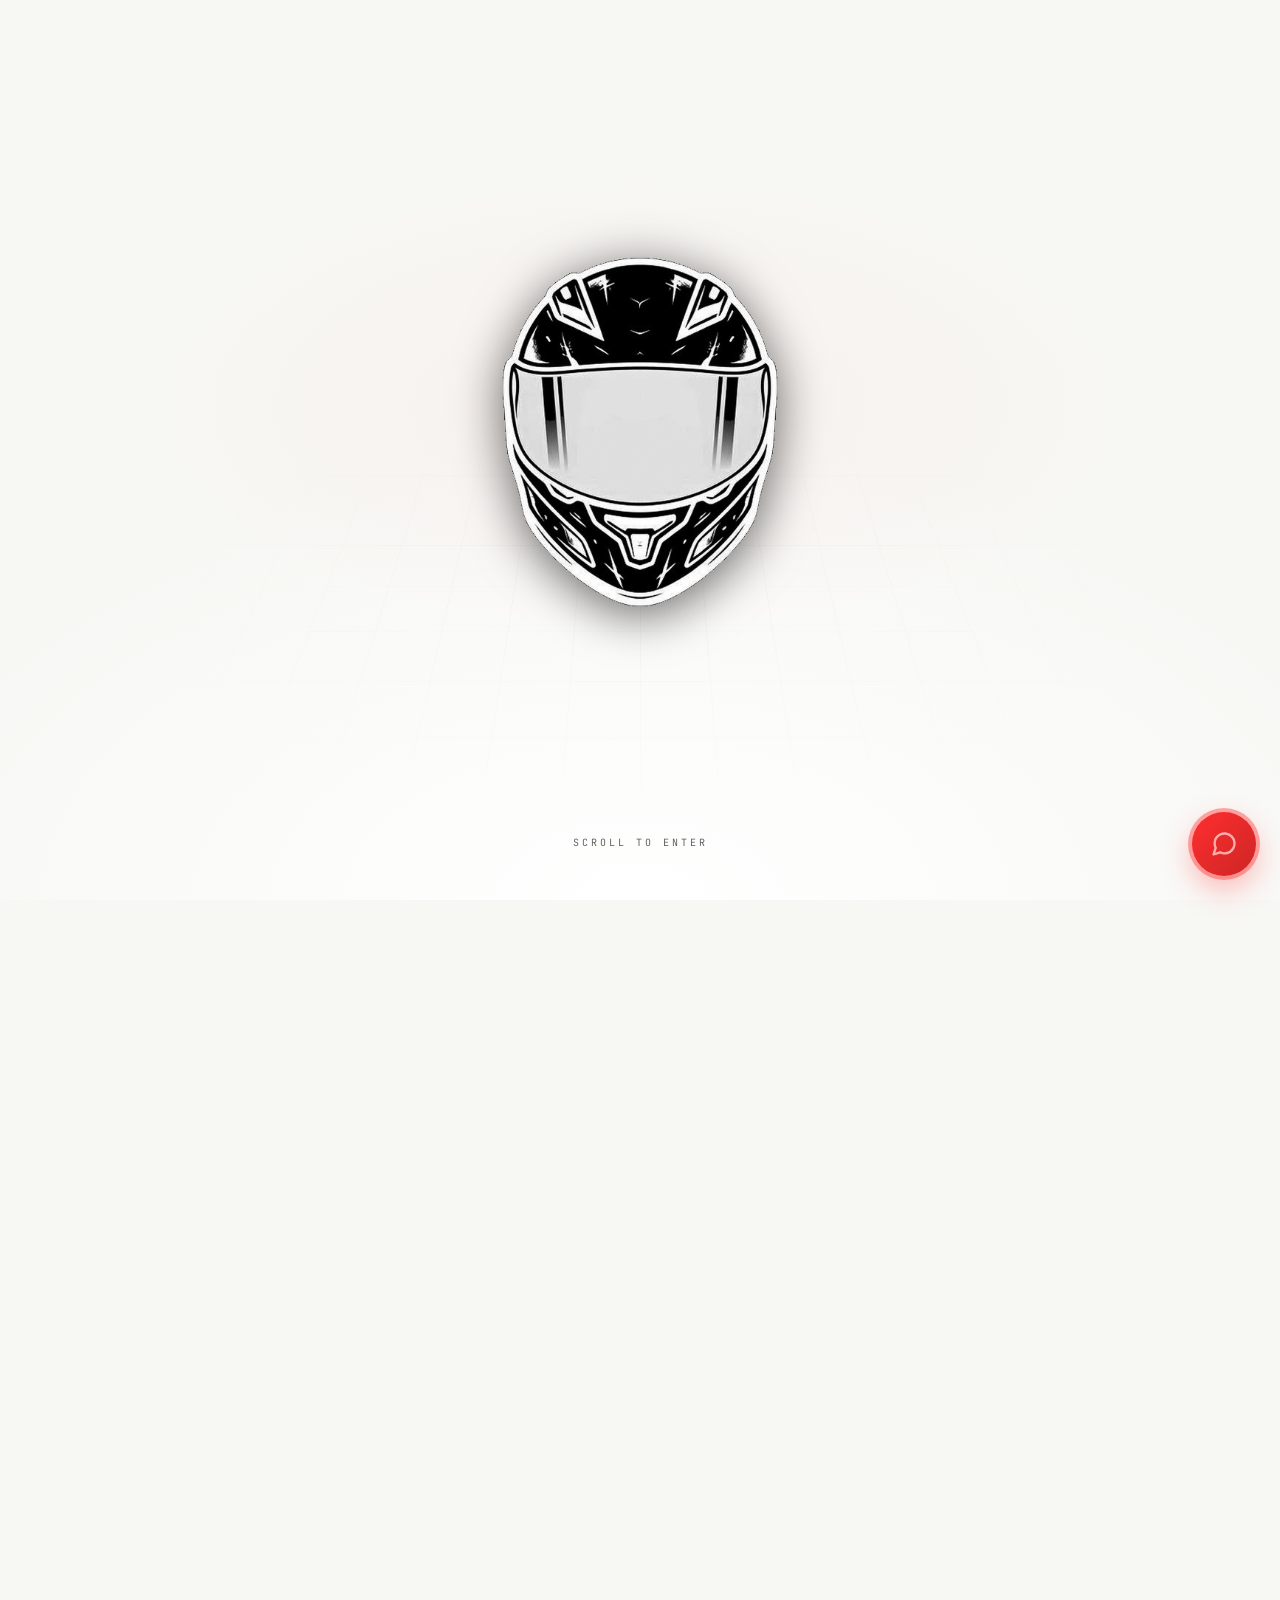
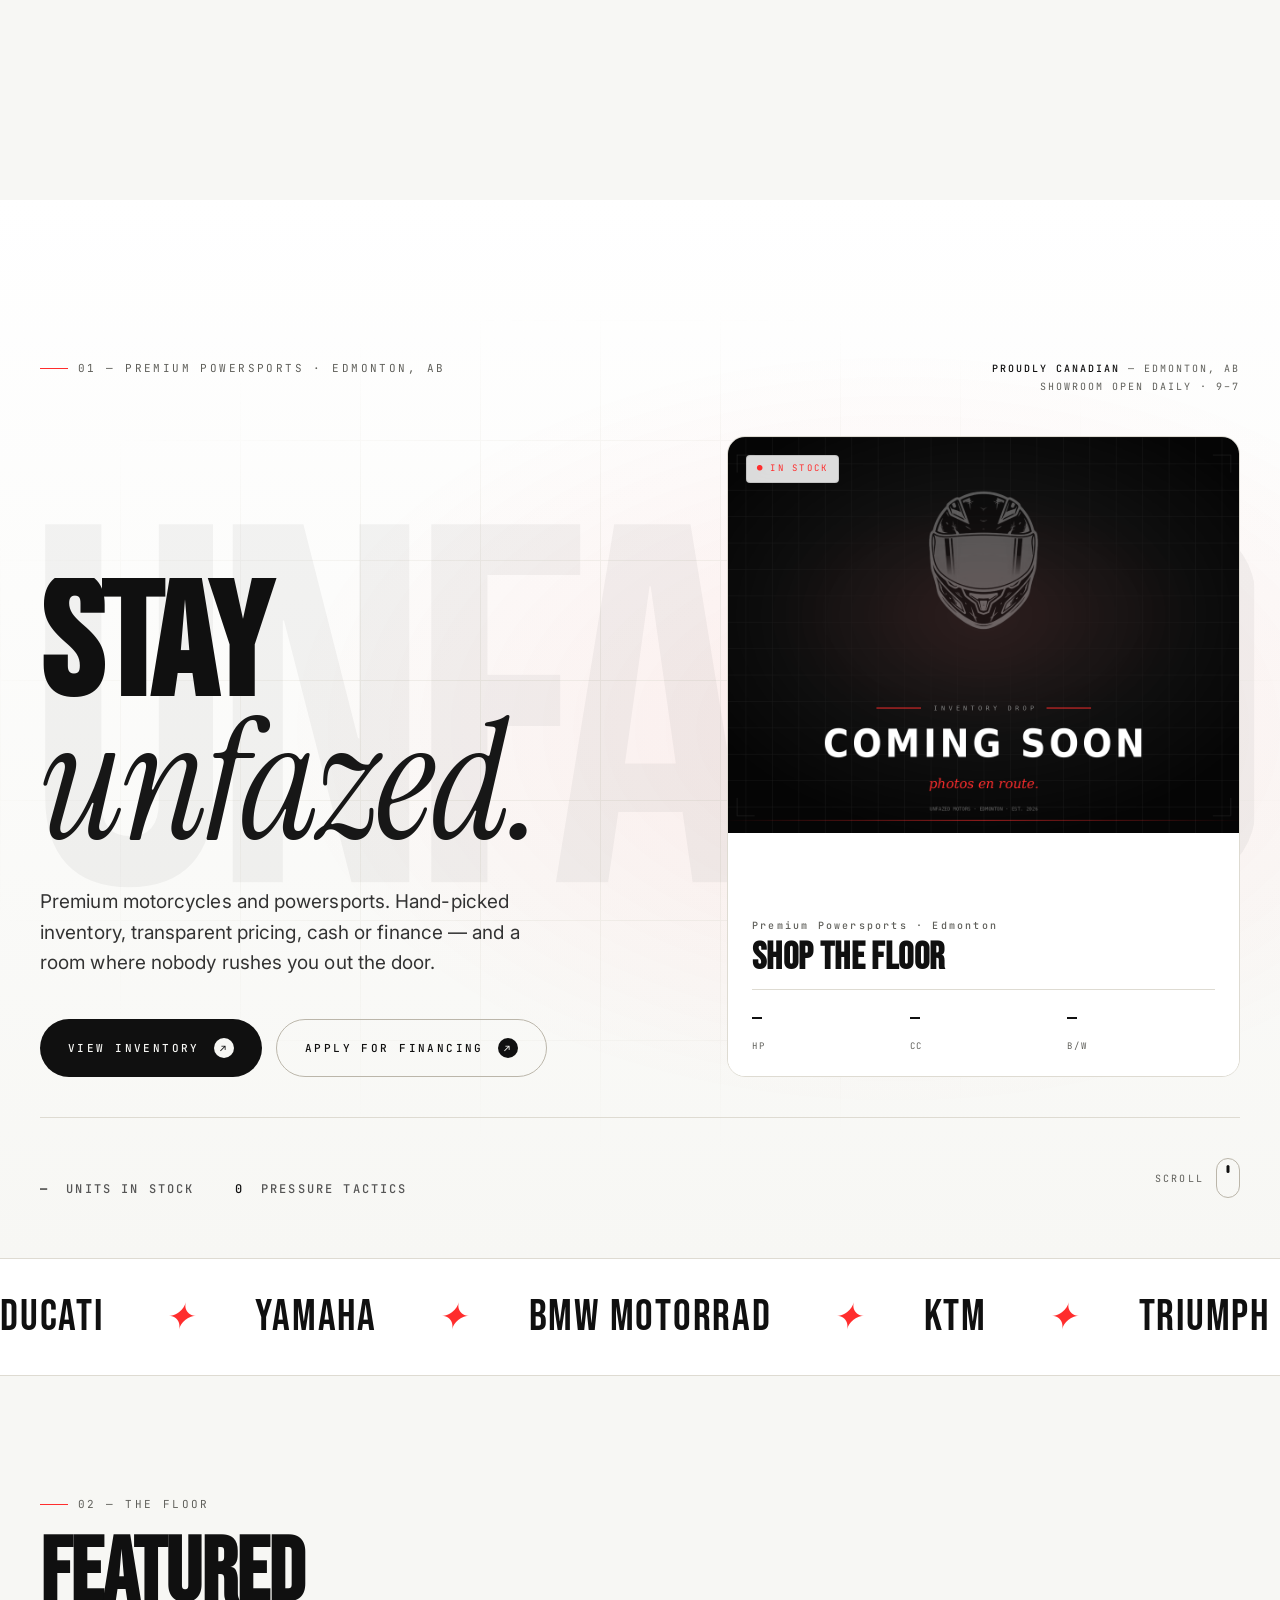
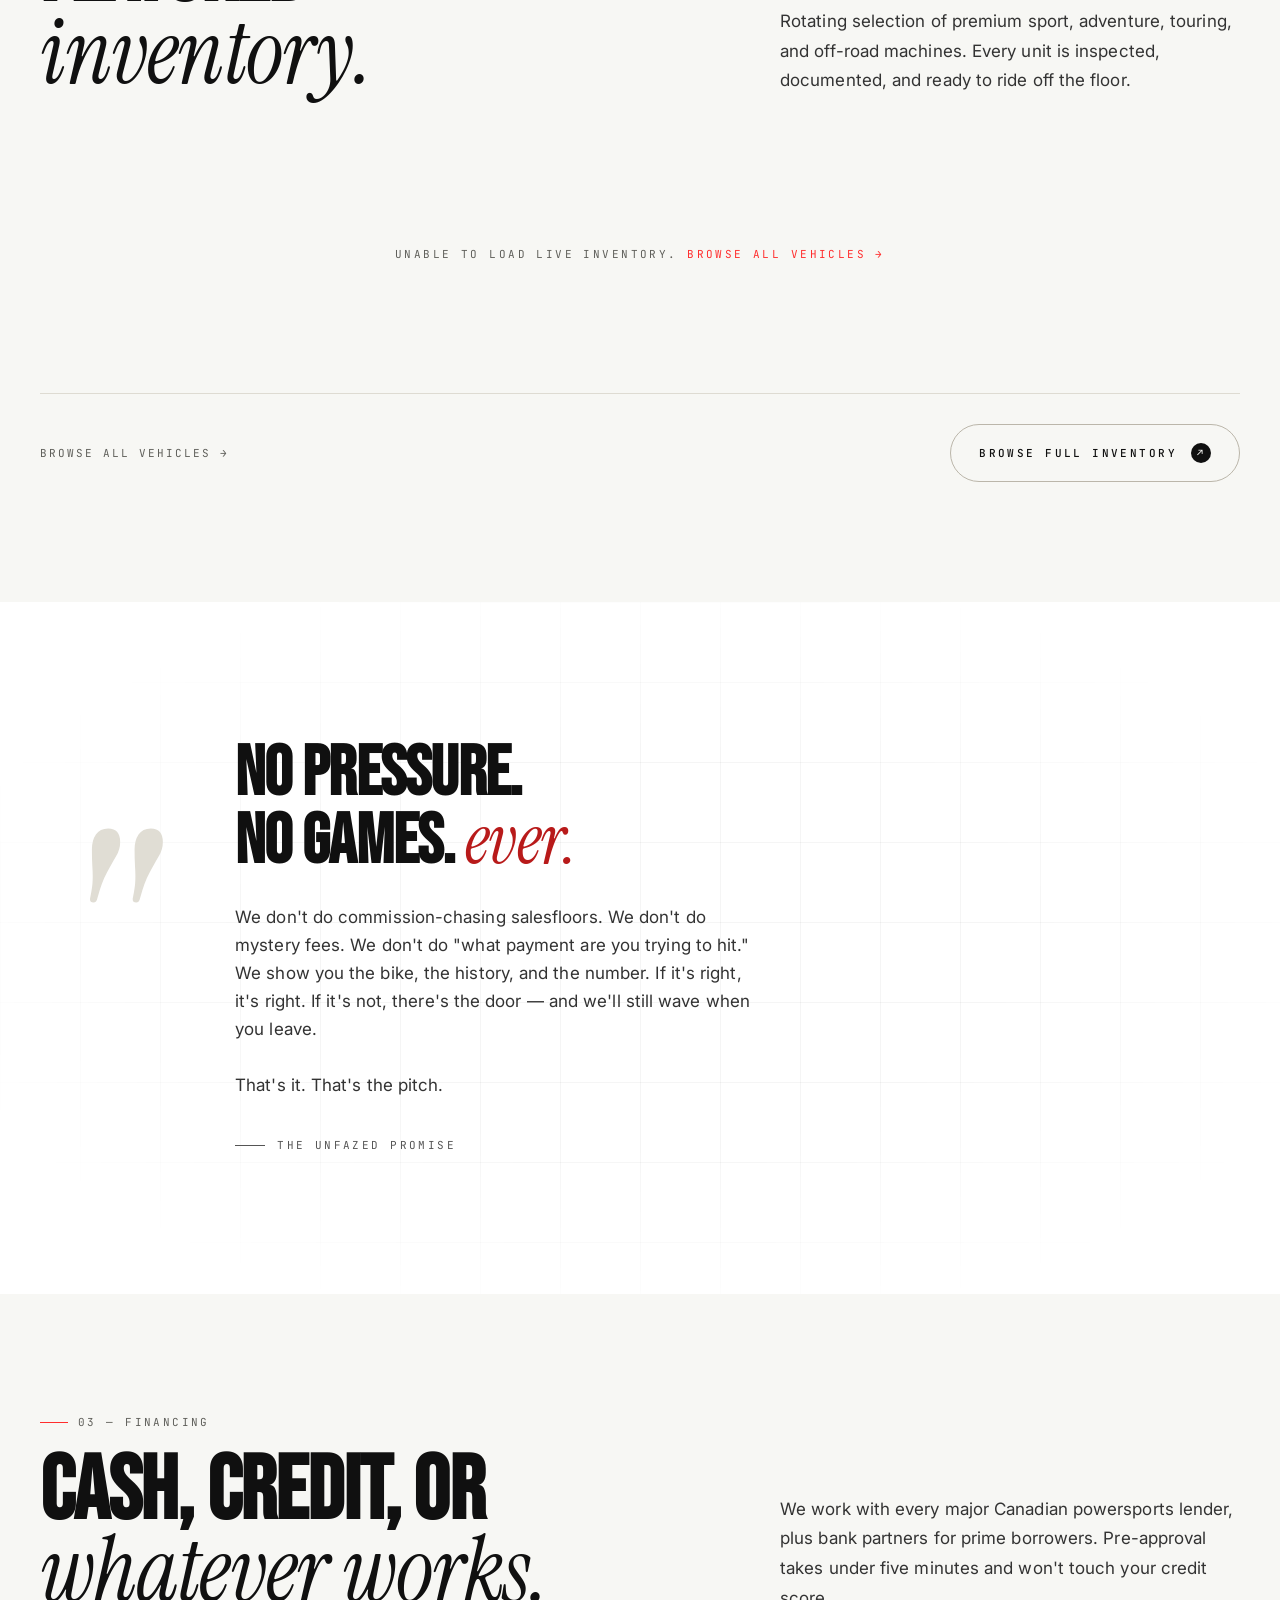
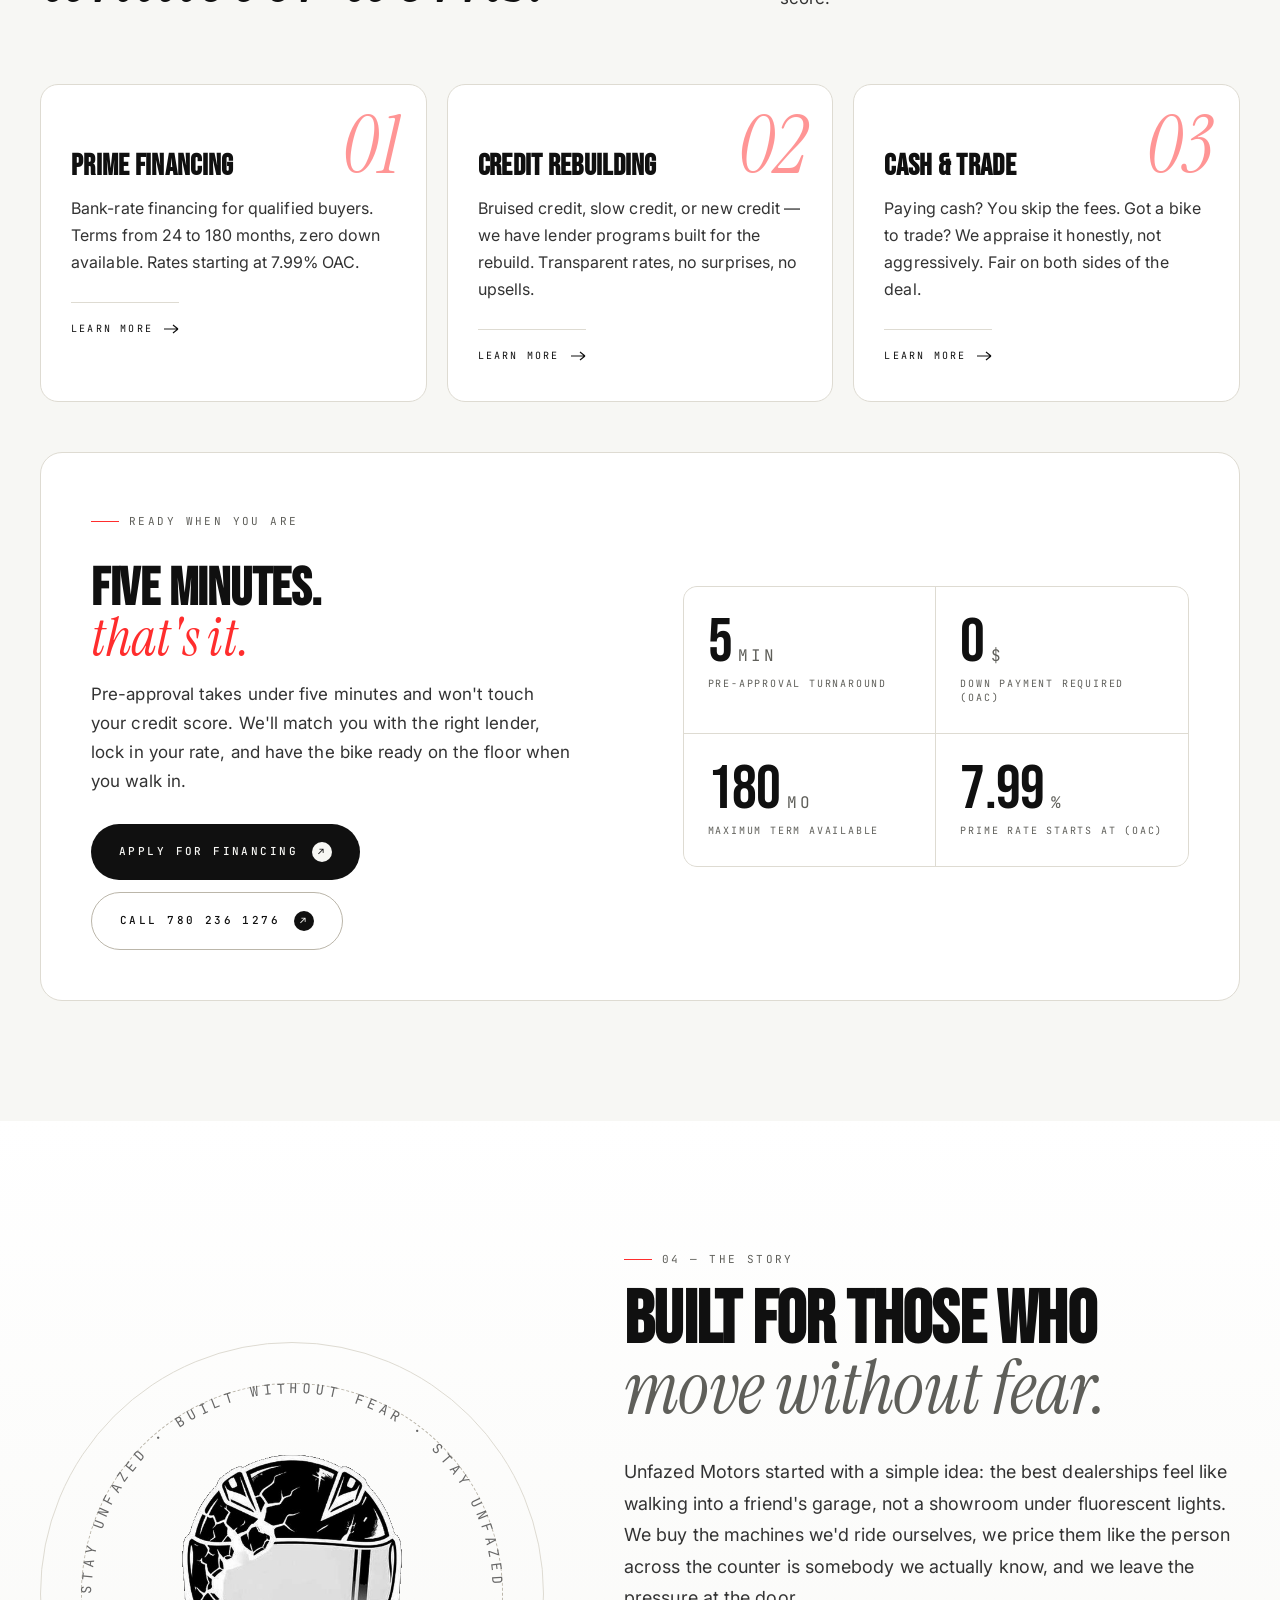
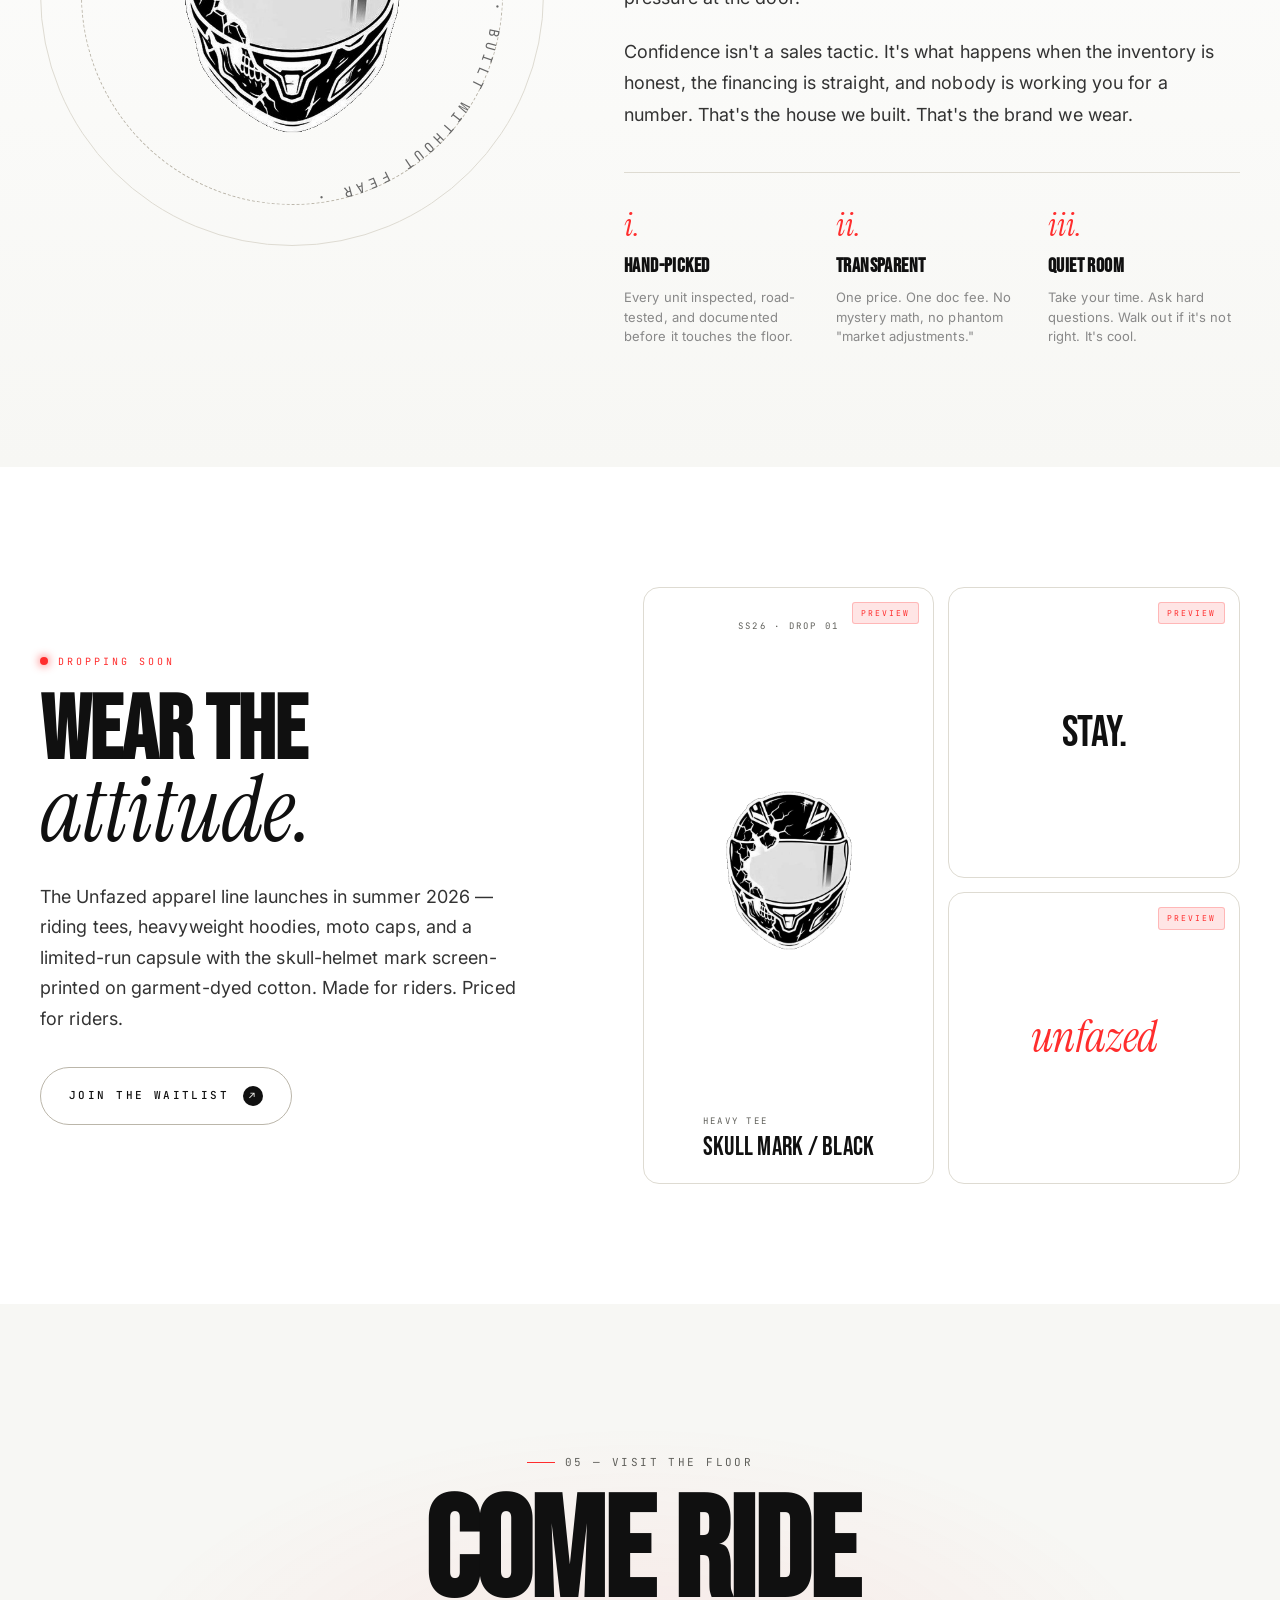
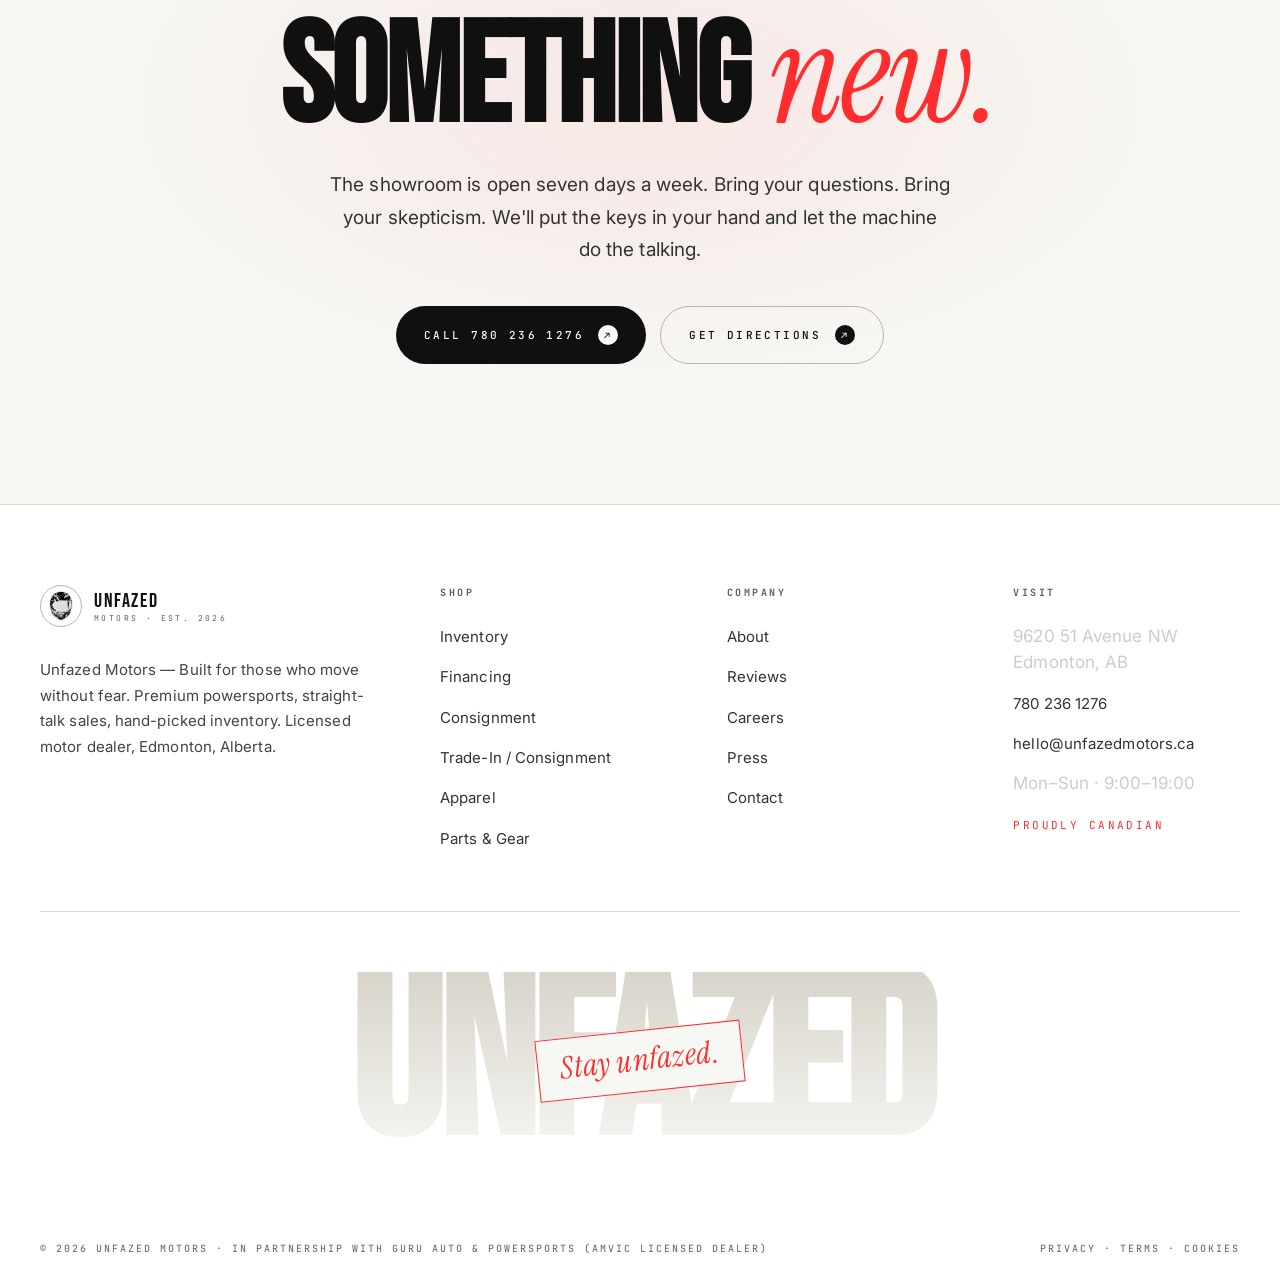
==== commit 3c712cd1: "Improve financing application and page loading" ====
--- a/index.html
+++ b/index.html
@@ -34,8 +34,8 @@
   <div class="intro-stage">
     <div class="intro-flash" id="intFlash"></div>
     <div class="intro-helmet-wrap" id="intHelmet">
-      <img src="assets/logo.png" alt="" class="intro-helmet">
-      <img src="assets/logo-damaged.png" alt="" class="intro-helmet-damaged">
+      <img src="assets/logo.png" decoding="async" alt="" class="intro-helmet">
+      <img src="assets/logo-damaged.png" decoding="async" loading="lazy" decoding="async" alt="" class="intro-helmet-damaged">
       <div class="intro-streaks">
         <span></span><span></span><span></span><span></span><span></span>
       </div>
@@ -63,7 +63,7 @@
 
 <header id="hdr">
   <a href="index.html" class="brand">
-    <div class="brand-mark"><img src="assets/logo-damaged.png" alt="Unfazed Motors"></div>
+    <div class="brand-mark"><img src="assets/logo-damaged.png" decoding="async" loading="lazy" decoding="async" alt="Unfazed Motors"></div>
     <div class="brand-name">UNFAZED<small>MOTORS · EST. 2026</small></div>
   </a>
   <nav>
@@ -242,7 +242,7 @@
 <section id="about" class="about">
   <div class="about-grid">
     <div class="about-mark reveal">
-      <img src="assets/logo-damaged.png" alt="Unfazed Motors logo">
+      <img src="assets/logo-damaged.png" decoding="async" loading="lazy" decoding="async" alt="Unfazed Motors logo">
       <div class="orbit">
         <svg viewBox="0 0 400 400">
           <defs><path id="circlePath" d="M 200,200 m -160,0 a 160,160 0 1,1 320,0 a 160,160 0 1,1 -320,0" fill="none"/></defs>
@@ -278,7 +278,7 @@
     <div class="apparel-visual reveal">
       <div class="ap-tile big">
         <div><span class="ap-label">SS26 · Drop 01</span></div>
-        <div class="ap-visual"><img src="assets/logo-damaged.png" alt=""></div>
+        <div class="ap-visual"><img src="assets/logo-damaged.png" decoding="async" loading="lazy" decoding="async" alt=""></div>
         <div><span class="ap-label">Heavy Tee</span><div class="ap-name" style="margin-top:4px">Skull Mark / Black</div></div>
         <span class="soon">Preview</span>
       </div>
@@ -304,7 +304,7 @@
   <div class="footer-top">
     <div class="foot-brand">
       <a href="index.html" class="brand">
-        <div class="brand-mark"><img src="assets/logo-damaged.png" alt=""></div>
+        <div class="brand-mark"><img src="assets/logo-damaged.png" decoding="async" loading="lazy" decoding="async" alt=""></div>
         <div class="brand-name">UNFAZED<small>MOTORS · EST. 2026</small></div>
       </a>
       <p>Unfazed Motors — Built for those who move without fear. Premium powersports, straight-talk sales, hand-picked inventory. Licensed motor dealer, Edmonton, Alberta.</p>
@@ -354,7 +354,7 @@
 <script src="js/main.js"></script>
 <script src="js/home-inventory.js"></script>
 <div id="unfazedChatRoot"></div>
-<script src="js/chatbot.js"></script>
+<script src="js/chatbot.js" defer></script>
 <script>
 // Update hero feature card from first loaded inventory item
 (function() {
--- a/css/style.css
+++ b/css/style.css
@@ -3,15 +3,15 @@
    ================================================ */
 
 :root {
-  --bg: #0a0a0a;
-  --ink: #ffffff;
-  --mute: #8a8a8a;
-  --line: #1f1f1f;
-  --line-hi: #2e2e2e;
-  --card: #121212;
+  --bg: #f7f7f4;
+  --ink: #101010;
+  --mute: #5f5f5a;
+  --line: #dedbd2;
+  --line-hi: #bbb6aa;
+  --card: #ffffff;
   --accent: #ff2d2d;
   --accent-dim: #b81a1a;
-  --cream: #f5f1e8;
+  --cream: #171717;
 }
 
 *, *::before, *::after { margin: 0; padding: 0; box-sizing: border-box; }
@@ -68,14 +68,14 @@
 }
 /* iOS Safari: solid bg on stuck header; add backdrop-filter only where reliable */
 header.stuck {
-  background: #0a0a0a;
+  background: #f7f7f4;
   border-bottom: 1px solid var(--line);
   padding: 12px 40px;
 }
 @supports (backdrop-filter: blur(1px)) {
   @media (min-width: 1000px) {
     header.stuck {
-      background: rgba(10, 10, 10, 0.88);
+      background: rgba(247, 247, 244, 0.92);
       backdrop-filter: blur(14px);
       -webkit-backdrop-filter: blur(14px);
     }
@@ -127,7 +127,7 @@
   position: fixed; top: 0; left: 0; right: 0; bottom: 0; z-index: 99;
   min-height: 100vh;
   min-height: 100dvh;
-  background: #0a0a0a;
+  background: #f7f7f4;
   flex-direction: column; align-items: center; justify-content: center; gap: 32px;
   padding: 80px 40px 40px;
   overflow-y: auto;
@@ -178,7 +178,7 @@
 .section-head .left { display: flex; flex-direction: column; gap: 22px; }
 .section-title { font-family: 'Bebas Neue', sans-serif; font-size: clamp(50px, 7vw, 100px); line-height: 0.88; letter-spacing: -0.01em; }
 .section-title em { font-family: 'Instrument Serif', serif; font-style: italic; font-weight: 400; text-transform: lowercase; }
-.section-head .right { color: #c7c7c7; font-size: 17px; font-weight: 400; line-height: 1.75; max-width: 460px; justify-self: end; }
+.section-head .right { color: #333; font-size: 17px; font-weight: 400; line-height: 1.75; max-width: 460px; justify-self: end; }
 
 /* ---- Inventory cards (shared) ---- */
 .inv-grid { display: grid; grid-template-columns: repeat(3, 1fr); gap: 24px; }
@@ -188,7 +188,7 @@
 }
 .card:hover { transform: translateY(-6px); border-color: var(--line-hi); }
 .card a { display: block; }
-.card-media { aspect-ratio: 4/3; background: radial-gradient(circle at 40% 40%, #1e1e1e 0%, #080808 75%); position: relative; overflow: hidden; }
+.card-media { aspect-ratio: 4/3; background: radial-gradient(circle at 40% 40%, #ffffff 0%, #ece9df 75%); position: relative; overflow: hidden; }
 .card-media img { width: 100%; height: 100%; object-fit: cover; transition: transform .5s cubic-bezier(.2,.8,.2,1); }
 .card:hover .card-media img { transform: scale(1.04); }
 .card-media .placeholder-svg { position: absolute; bottom: -4%; left: 50%; transform: translateX(-50%); width: 92%; transition: transform .5s cubic-bezier(.2,.8,.2,1); }
@@ -197,8 +197,8 @@
   position: absolute; top: 14px; left: 14px;
   font-family: 'JetBrains Mono', monospace; font-size: 9px; letter-spacing: 0.22em; text-transform: uppercase;
   padding: 6px 10px; border-radius: 4px;
-  background: rgba(255,255,255,0.08); backdrop-filter: blur(6px);
-  border: 1px solid rgba(255,255,255,0.1);
+  background: rgba(255,255,255,0.82); backdrop-filter: blur(6px);
+  border: 1px solid rgba(16,16,16,0.1);
 }
 .card-badge.badge-new { color: var(--accent); border-color: rgba(255,45,45,0.3); }
 .card-badge.badge-featured { color: #3adf6a; border-color: rgba(58,223,106,0.3); }
@@ -222,19 +222,19 @@
 .card-status-sold .card-badge { background: rgba(0,0,0,0.6); color: var(--mute); border-color: var(--line); }
 
 /* ---- Footer ---- */
-footer { background: #030303; border-top: 1px solid var(--line); padding: 80px 40px 30px; }
+footer { background: #ffffff; border-top: 1px solid var(--line); padding: 80px 40px 30px; }
 .footer-top { display: grid; grid-template-columns: 1.5fr 1fr 1fr 1fr; gap: 60px; padding-bottom: 60px; border-bottom: 1px solid var(--line); }
 .foot-brand { display: flex; flex-direction: column; gap: 20px; }
 .foot-brand .brand { margin-bottom: 10px; }
-.foot-brand p { color: #aaa; font-size: 15px; font-weight: 400; line-height: 1.7; max-width: 340px; }
+.foot-brand p { color: #444; font-size: 15px; font-weight: 400; line-height: 1.7; max-width: 340px; }
 .foot-col h6 { font-family: 'JetBrains Mono', monospace; font-size: 10px; letter-spacing: 0.25em; text-transform: uppercase; color: var(--mute); margin-bottom: 22px; }
 .foot-col ul { list-style: none; display: flex; flex-direction: column; gap: 14px; }
-.foot-col a { font-size: 15px; font-weight: 400; color: #d2d2d2; transition: color .2s; }
+.foot-col a { font-size: 15px; font-weight: 400; color: #333; transition: color .2s; }
 .foot-col a:hover { color: var(--accent); }
 .footer-mega { padding: 60px 0 50px; text-align: center; position: relative; }
 .footer-mega h1 {
   font-family: 'Bebas Neue', sans-serif; font-size: clamp(90px, 18vw, 290px); line-height: 0.82; letter-spacing: -0.02em;
-  background: linear-gradient(180deg, #1a1a1a 0%, #0a0a0a 100%);
+  background: linear-gradient(180deg, #d8d4ca 0%, #f7f7f4 100%);
   -webkit-background-clip: text; background-clip: text; -webkit-text-fill-color: transparent;
   user-select: none;
 }
--- a/css/home.css
+++ b/css/home.css
@@ -10,7 +10,7 @@
   position: fixed; inset: 0; z-index: 500;
   min-height: 100vh;
   min-height: 100dvh;
-  background: #050505;
+  background: #f7f7f4;
   overflow: hidden;
   --p: 0;
   opacity: calc(1 - max(0, (var(--p) - 0.92)) * 12.5);
@@ -22,14 +22,14 @@
 .intro-sky {
   position: absolute; inset: 0;
   background:
-    radial-gradient(ellipse 60% 40% at 50% 45%, rgba(255,45,45,calc(0.04 + var(--p)*0.14)), transparent 65%),
-    radial-gradient(ellipse 90% 70% at 50% 100%, rgba(20,20,20,1), #050505 70%);
+    radial-gradient(ellipse 60% 40% at 50% 45%, rgba(255,45,45,calc(0.03 + var(--p)*0.10)), transparent 65%),
+    radial-gradient(ellipse 90% 70% at 50% 100%, rgba(255,255,255,1), #f7f7f4 70%);
 }
 .intro-grid-lines {
   position: absolute; inset: 0;
   background-image:
-    linear-gradient(rgba(255,255,255,0.04) 1px, transparent 1px),
-    linear-gradient(90deg, rgba(255,255,255,0.04) 1px, transparent 1px);
+    linear-gradient(rgba(0,0,0,0.04) 1px, transparent 1px),
+    linear-gradient(90deg, rgba(0,0,0,0.04) 1px, transparent 1px);
   background-size: 80px 80px;
   mask-image: radial-gradient(ellipse 70% 55% at 50% 50%, black 20%, transparent 75%);
   -webkit-mask-image: radial-gradient(ellipse 70% 55% at 50% 50%, black 20%, transparent 75%);
@@ -129,7 +129,7 @@
 }
 .intro-sub {
   display: inline-flex; align-items: center; gap: 14px;
-  font-family: 'JetBrains Mono', monospace; font-size: 11px; letter-spacing: 0.3em; text-transform: uppercase; color: #ddd;
+  font-family: 'JetBrains Mono', monospace; font-size: 11px; letter-spacing: 0.3em; text-transform: uppercase; color: #333;
   margin-bottom: 18px;
   transform: translateY(calc((1 - max(0, min(1, (var(--p) - 0.66) * 4))) * 20px));
   opacity: max(0, min(1, (var(--p) - 0.66) * 4));
@@ -194,13 +194,13 @@
 .hero { min-height: 100vh; min-height: 100svh; position: relative; padding: 140px 40px 60px; overflow: hidden; display: flex; flex-direction: column; justify-content: space-between; }
 .hero-bg {
   position: absolute; inset: 0; z-index: 0;
-  background: radial-gradient(ellipse 80% 60% at 70% 50%, rgba(255,45,45,0.08), transparent 60%), linear-gradient(180deg, #0a0a0a 0%, #050505 100%);
+  background: radial-gradient(ellipse 80% 60% at 70% 50%, rgba(255,45,45,0.08), transparent 60%), linear-gradient(180deg, #ffffff 0%, #f7f7f4 100%);
 }
 .hero-backdrop {
   position: absolute; top: 50%; left: 50%; transform: translate(-50%,-50%);
   font-family: 'Bebas Neue', sans-serif;
   font-size: clamp(160px, 40vw, 640px); line-height: 0.8;
-  color: rgba(255,255,255,0.025); letter-spacing: -0.04em;
+  color: rgba(16,16,16,0.045); letter-spacing: -0.04em;
   white-space: nowrap; pointer-events: none; z-index: 1; user-select: none;
   max-width: 100vw; overflow: hidden; text-align: center;
 }
@@ -223,7 +223,7 @@
 .hero-headline .line:nth-child(1) span { animation-delay: 0.1s; }
 .hero-headline .line:nth-child(2) span { animation-delay: 0.2s; font-family: 'Instrument Serif', serif; font-style: italic; font-weight: 400; text-transform: lowercase; letter-spacing: -0.02em; color: var(--cream); }
 @keyframes rise { to { transform: translateY(0); } }
-.hero-sub { font-size: 19px; line-height: 1.62; color: #d8d8d8; font-weight: 400; max-width: 500px; margin-bottom: 40px; opacity: 0; animation: hfade .8s ease .5s forwards; }
+.hero-sub { font-size: 19px; line-height: 1.62; color: #333; font-weight: 400; max-width: 500px; margin-bottom: 40px; opacity: 0; animation: hfade .8s ease .5s forwards; }
 @keyframes hfade { to { opacity: 1; } }
 .hero-ctas { display: flex; gap: 14px; flex-wrap: wrap; opacity: 0; animation: hfade .8s ease .7s forwards; }
 
@@ -234,7 +234,7 @@
 }
 .hero-feature .feature-img {
   position: absolute; top: 0; left: 0; right: 0; bottom: 38%;
-  background: linear-gradient(180deg, transparent 50%, rgba(0,0,0,0.4) 100%), radial-gradient(circle at 50% 45%, #2a2a2a 0%, #0a0a0a 75%);
+  background: linear-gradient(180deg, transparent 50%, rgba(255,255,255,0.35) 100%), radial-gradient(circle at 50% 45%, #ffffff 0%, #ece9df 75%);
   overflow: hidden;
 }
 .hero-feature .feature-img img { width: 100%; height: 100%; object-fit: cover; }
@@ -242,21 +242,21 @@
 .feature-tag {
   position: absolute; top: 18px; left: 18px;
   font-family: 'JetBrains Mono', monospace; font-size: 9px; letter-spacing: 0.25em; text-transform: uppercase;
-  padding: 6px 10px; background: rgba(255,255,255,0.08); backdrop-filter: blur(8px);
-  border: 1px solid rgba(255,255,255,0.12); border-radius: 4px; z-index: 2;
+  padding: 6px 10px; background: rgba(255,255,255,0.86); backdrop-filter: blur(8px);
+  border: 1px solid rgba(16,16,16,0.12); border-radius: 4px; z-index: 2;
 }
 .feature-tag.live { color: var(--accent); }
 .feature-tag.live::before { content: "●"; margin-right: 6px; animation: pulse 1.5s infinite; }
-.feature-info { position: absolute; bottom: 0; left: 0; right: 0; height: 38%; padding: 22px 24px; z-index: 2; display: flex; flex-direction: column; justify-content: flex-end; background: linear-gradient(180deg, transparent 0%, rgba(0,0,0,0.6) 35%, #0a0a0a 100%); }
+.feature-info { position: absolute; bottom: 0; left: 0; right: 0; height: 38%; padding: 22px 24px; z-index: 2; display: flex; flex-direction: column; justify-content: flex-end; background: linear-gradient(180deg, rgba(255,255,255,0) 0%, rgba(255,255,255,0.88) 35%, #ffffff 100%); }
 .feature-info .year { font-family: 'JetBrains Mono', monospace; font-size: 10px; font-weight: 500; letter-spacing: 0.22em; color: var(--mute); margin-bottom: 8px; }
 .feature-info h3 { font-family: 'Bebas Neue', sans-serif; font-size: 38px; line-height: 0.9; letter-spacing: 0.01em; margin-bottom: 14px; }
-.feature-stats { display: grid; grid-template-columns: repeat(3, 1fr); gap: 10px; padding-top: 14px; border-top: 1px solid rgba(255,255,255,0.08); }
+.feature-stats { display: grid; grid-template-columns: repeat(3, 1fr); gap: 10px; padding-top: 14px; border-top: 1px solid var(--line); }
 .feature-stats .s { font-size: 11px; }
 .feature-stats .s b { display: block; font-family: 'Bebas Neue', sans-serif; font-size: 20px; letter-spacing: 0.02em; font-weight: 400; margin-bottom: 2px; }
 .feature-stats .s span { font-family: 'JetBrains Mono', monospace; font-size: 9px; letter-spacing: 0.2em; text-transform: uppercase; color: var(--mute); }
 
 .hero-bottom { position: relative; z-index: 3; display: flex; justify-content: space-between; align-items: end; padding-top: 40px; border-top: 1px solid var(--line); }
-.hero-ticker { display: flex; gap: 40px; font-family: 'JetBrains Mono', monospace; font-size: 12px; font-weight: 500; letter-spacing: 0.18em; text-transform: uppercase; color: #aaa; }
+.hero-ticker { display: flex; gap: 40px; font-family: 'JetBrains Mono', monospace; font-size: 12px; font-weight: 500; letter-spacing: 0.18em; text-transform: uppercase; color: #555; }
 .hero-ticker b { color: var(--ink); font-weight: 500; margin-right: 8px; }
 .scroll-cue { display: flex; align-items: center; gap: 12px; font-family: 'JetBrains Mono', monospace; font-size: 10px; letter-spacing: 0.22em; text-transform: uppercase; color: var(--mute); }
 .scroll-cue .dot { width: 24px; height: 40px; border: 1px solid var(--line-hi); border-radius: 12px; position: relative; }
@@ -273,7 +273,7 @@
 /* ---- Marquee ---- */
 .marquee {
   border-top: 1px solid var(--line); border-bottom: 1px solid var(--line);
-  overflow: hidden; padding: 24px 0; background: #070707;
+  overflow: hidden; padding: 24px 0; background: #ffffff;
 }
 .marquee-track {
   display: flex; gap: 60px; white-space: nowrap;
@@ -296,7 +296,7 @@
 .inv-foot .count { font-family: 'JetBrains Mono', monospace; font-size: 11px; color: var(--mute); letter-spacing: 0.18em; text-transform: uppercase; }
 
 /* ---- No-pressure section ---- */
-.no-pressure { padding: 140px 40px; background: var(--cream); color: var(--bg); position: relative; overflow: hidden; }
+.no-pressure { padding: 140px 40px; background: #ffffff; color: var(--ink); position: relative; overflow: hidden; }
 .no-pressure::before {
   content: ""; position: absolute; inset: 0;
   background-image: linear-gradient(rgba(0,0,0,0.04) 1px, transparent 1px), linear-gradient(90deg, rgba(0,0,0,0.04) 1px, transparent 1px);
@@ -305,7 +305,7 @@
   -webkit-mask-image: radial-gradient(ellipse at 50% 50%, black 40%, transparent 80%);
 }
 .no-pressure-inner { position: relative; z-index: 2; max-width: 1200px; margin: 0 auto; display: grid; grid-template-columns: auto 1fr; gap: 80px; align-items: center; }
-.np-quote { font-family: 'Instrument Serif', serif; font-size: clamp(160px, 24vw, 340px); line-height: 0.7; color: var(--bg); font-style: italic; }
+.np-quote { font-family: 'Instrument Serif', serif; font-size: clamp(160px, 24vw, 340px); line-height: 0.7; color: #e0ddd4; font-style: italic; }
 .np-text h2 { font-family: 'Bebas Neue', sans-serif; font-size: clamp(44px, 5.5vw, 84px); line-height: 0.92; letter-spacing: -0.01em; margin-bottom: 28px; }
 .np-text h2 em { font-family: 'Instrument Serif', serif; font-style: italic; font-weight: 400; text-transform: lowercase; color: var(--accent-dim); }
 .np-text p { font-size: 17px; line-height: 1.65; color: #333; max-width: 520px; margin-bottom: 28px; }
@@ -313,36 +313,36 @@
 .np-sign::before { content: ""; width: 30px; height: 1px; background: #555; }
 
 /* ---- Financing teaser (home) ---- */
-.financing { background: #060606; }
+.financing { background: #f7f7f4; }
 .fin-grid { display: grid; grid-template-columns: repeat(3, 1fr); gap: 20px; }
 .fin-card {
-  background: linear-gradient(180deg, #111 0%, #0a0a0a 100%);
+  background: #ffffff;
   border: 1px solid var(--line); border-radius: 18px; padding: 36px 30px 34px;
   position: relative; overflow: hidden; transition: all .35s;
 }
 .fin-card:hover { border-color: var(--line-hi); transform: translateY(-4px); }
 .fin-card .num { font-family: 'Instrument Serif', serif; font-style: italic; font-size: 80px; line-height: 1; color: var(--accent); position: absolute; top: 20px; right: 26px; opacity: 0.5; }
 .fin-card h4 { font-family: 'Bebas Neue', sans-serif; font-size: 30px; letter-spacing: 0.01em; line-height: 1; margin-bottom: 14px; margin-top: 30px; }
-.fin-card p { font-size: 16px; font-weight: 400; line-height: 1.7; color: #c2c2c2; margin-bottom: 26px; }
+.fin-card p { font-size: 16px; font-weight: 400; line-height: 1.7; color: #333; margin-bottom: 26px; }
 .fin-card .arrow-link { display: inline-flex; align-items: center; gap: 10px; font-family: 'JetBrains Mono', monospace; font-size: 10px; letter-spacing: 0.22em; text-transform: uppercase; color: var(--ink); padding-top: 18px; border-top: 1px solid var(--line); }
 .fin-card .arrow-link svg { transition: transform .25s; }
 .fin-card:hover .arrow-link svg { transform: translateX(5px); }
 
 .fin-apply {
-  margin-top: 50px; background: #0c0c0c; border: 1px solid var(--line); border-radius: 22px; padding: 50px;
+  margin-top: 50px; background: #ffffff; border: 1px solid var(--line); border-radius: 22px; padding: 50px;
   display: grid; grid-template-columns: 1.05fr 1fr; gap: 60px; align-items: center;
 }
 .fin-apply h3 { font-family: 'Bebas Neue', sans-serif; font-size: 54px; line-height: 0.92; letter-spacing: -0.005em; margin-bottom: 16px; }
 .fin-apply h3 em { font-family: 'Instrument Serif', serif; font-style: italic; font-weight: 400; text-transform: lowercase; color: var(--accent); }
-.fin-apply p { color: #c2c2c2; line-height: 1.7; font-size: 17px; font-weight: 400; margin-bottom: 28px; max-width: 480px; }
+.fin-apply p { color: #333; line-height: 1.7; font-size: 17px; font-weight: 400; margin-bottom: 28px; max-width: 480px; }
 .fin-apply-right { display: grid; grid-template-columns: 1fr 1fr; gap: 1px; background: var(--line); border: 1px solid var(--line); border-radius: 14px; overflow: hidden; }
-.fin-stat { background: #070707; padding: 28px 24px; display: flex; flex-direction: column; gap: 6px; }
+.fin-stat { background: #ffffff; padding: 28px 24px; display: flex; flex-direction: column; gap: 6px; }
 .fin-stat b { font-family: 'Bebas Neue', sans-serif; font-size: 62px; font-weight: 400; line-height: 0.9; letter-spacing: -0.01em; color: var(--ink); display: flex; align-items: baseline; gap: 6px; }
 .fin-stat b span { font-size: 16px; color: var(--mute); letter-spacing: 0.2em; font-family: 'JetBrains Mono', monospace; text-transform: uppercase; }
 .fin-stat p { font-family: 'JetBrains Mono', monospace; font-size: 10px; letter-spacing: 0.18em; text-transform: uppercase; color: var(--mute); margin: 0; line-height: 1.4; }
 
 /* ---- About ---- */
-.about { background: linear-gradient(180deg, #050505 0%, #0a0a0a 100%); }
+.about { background: linear-gradient(180deg, #ffffff 0%, #f7f7f4 100%); }
 .about-grid { display: grid; grid-template-columns: 0.9fr 1.1fr; gap: 80px; align-items: center; }
 .about-mark { aspect-ratio: 1; position: relative; display: grid; place-items: center; border: 1px solid var(--line); border-radius: 999px; overflow: hidden; }
 .about-mark::before { content: ""; position: absolute; inset: 40px; border: 1px dashed var(--line-hi); border-radius: 50%; animation: aboutspin 40s linear infinite; }
@@ -351,21 +351,21 @@
 .about-mark .orbit { position: absolute; inset: 0; }
 .about-mark .orbit svg { width: 100%; height: 100%; animation: aboutspin 30s linear infinite reverse; }
 .about-text h2 { font-family: 'Bebas Neue', sans-serif; font-size: clamp(44px, 5.8vw, 92px); line-height: 0.9; letter-spacing: -0.01em; margin-bottom: 32px; }
-.about-text h2 em { font-family: 'Instrument Serif', serif; font-style: italic; font-weight: 400; text-transform: lowercase; color: #888; }
-.about-text p { font-size: 18px; font-weight: 400; line-height: 1.75; color: #cfcfcf; margin-bottom: 22px; max-width: 620px; }
+.about-text h2 em { font-family: 'Instrument Serif', serif; font-style: italic; font-weight: 400; text-transform: lowercase; color: var(--mute); }
+.about-text p { font-size: 18px; font-weight: 400; line-height: 1.75; color: #333; margin-bottom: 22px; max-width: 620px; }
 .about-values { display: grid; grid-template-columns: repeat(3, 1fr); gap: 20px; margin-top: 42px; padding-top: 36px; border-top: 1px solid var(--line); }
 .value .v-num { font-family: 'Instrument Serif', serif; font-style: italic; font-size: 32px; color: var(--accent); line-height: 1; margin-bottom: 10px; }
 .value h5 { font-family: 'Bebas Neue', sans-serif; font-size: 20px; letter-spacing: 0.02em; margin-bottom: 6px; }
 .value p { font-size: 13px; color: #888; line-height: 1.5; margin-bottom: 0; }
 
 /* ---- Apparel ---- */
-.apparel { background: #0a0a0a; position: relative; overflow: hidden; }
+.apparel { background: #ffffff; position: relative; overflow: hidden; }
 .apparel-grid { display: grid; grid-template-columns: 1fr 1.1fr; gap: 60px; align-items: center; }
 .apparel-txt .tag { display: inline-flex; align-items: center; gap: 10px; font-family: 'JetBrains Mono', monospace; font-size: 10px; letter-spacing: 0.3em; text-transform: uppercase; color: var(--accent); margin-bottom: 24px; }
 .apparel-txt .tag::before { content: ""; width: 8px; height: 8px; border-radius: 50%; background: var(--accent); box-shadow: 0 0 10px var(--accent); }
 .apparel-txt h2 { font-family: 'Bebas Neue', sans-serif; font-size: clamp(50px, 7vw, 108px); line-height: 0.88; letter-spacing: -0.01em; margin-bottom: 28px; }
 .apparel-txt h2 em { font-family: 'Instrument Serif', serif; font-style: italic; font-weight: 400; text-transform: lowercase; }
-.apparel-txt p { color: #cfcfcf; font-size: 18px; font-weight: 400; line-height: 1.7; margin-bottom: 32px; max-width: 500px; }
+.apparel-txt p { color: #333; font-size: 18px; font-weight: 400; line-height: 1.7; margin-bottom: 32px; max-width: 500px; }
 .apparel-visual { display: grid; grid-template-columns: 1fr 1fr; grid-template-rows: 1fr 1fr; gap: 14px; aspect-ratio: 1; }
 .ap-tile { background: var(--card); border: 1px solid var(--line); border-radius: 16px; position: relative; overflow: hidden; display: grid; place-items: center; transition: all .4s; }
 .ap-tile:hover { border-color: var(--line-hi); transform: scale(1.02); }
@@ -379,10 +379,10 @@
 .soon { position: absolute; top: 14px; right: 14px; font-family: 'JetBrains Mono', monospace; font-size: 8px; letter-spacing: 0.25em; text-transform: uppercase; padding: 4px 8px; background: rgba(255,45,45,0.12); color: var(--accent); border: 1px solid rgba(255,45,45,0.25); border-radius: 3px; }
 
 /* ---- Contact CTA ---- */
-.contact-cta { padding: 140px 40px; text-align: center; position: relative; background: radial-gradient(ellipse 60% 50% at 50% 50%, #1a0000 0%, transparent 70%), #050505; }
+.contact-cta { padding: 140px 40px; text-align: center; position: relative; background: radial-gradient(ellipse 60% 50% at 50% 50%, rgba(255,45,45,0.08) 0%, transparent 70%), #f7f7f4; }
 .contact-cta h2 { font-family: 'Bebas Neue', sans-serif; font-size: clamp(70px, 11vw, 180px); line-height: 0.85; letter-spacing: -0.015em; margin-bottom: 30px; }
 .contact-cta h2 em { font-family: 'Instrument Serif', serif; font-style: italic; font-weight: 400; text-transform: lowercase; color: var(--accent); }
-.contact-cta p { max-width: 620px; margin: 0 auto 40px; color: #cfcfcf; font-size: 19px; font-weight: 400; line-height: 1.7; }
+.contact-cta p { max-width: 620px; margin: 0 auto 40px; color: #333; font-size: 19px; font-weight: 400; line-height: 1.7; }
 
 /* ---- Home responsive ---- */
 @media (max-width: 1000px) {
